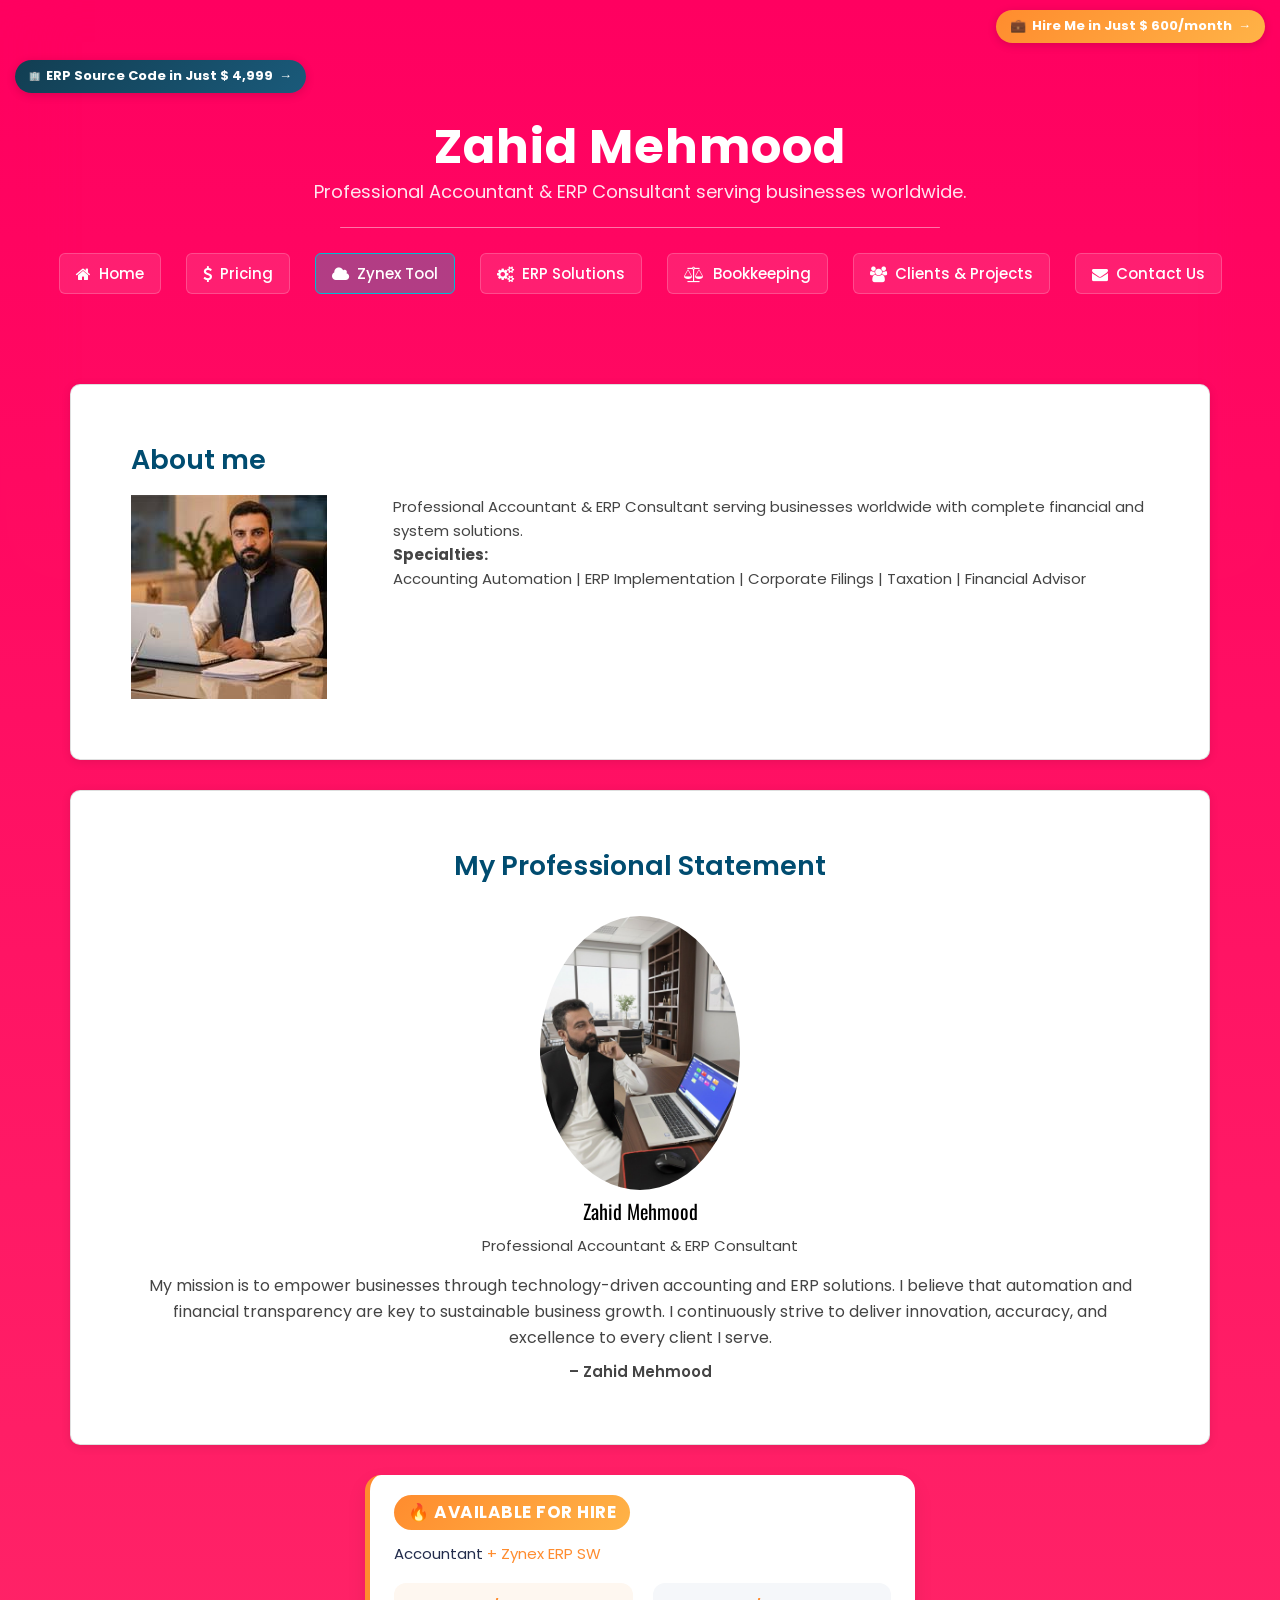
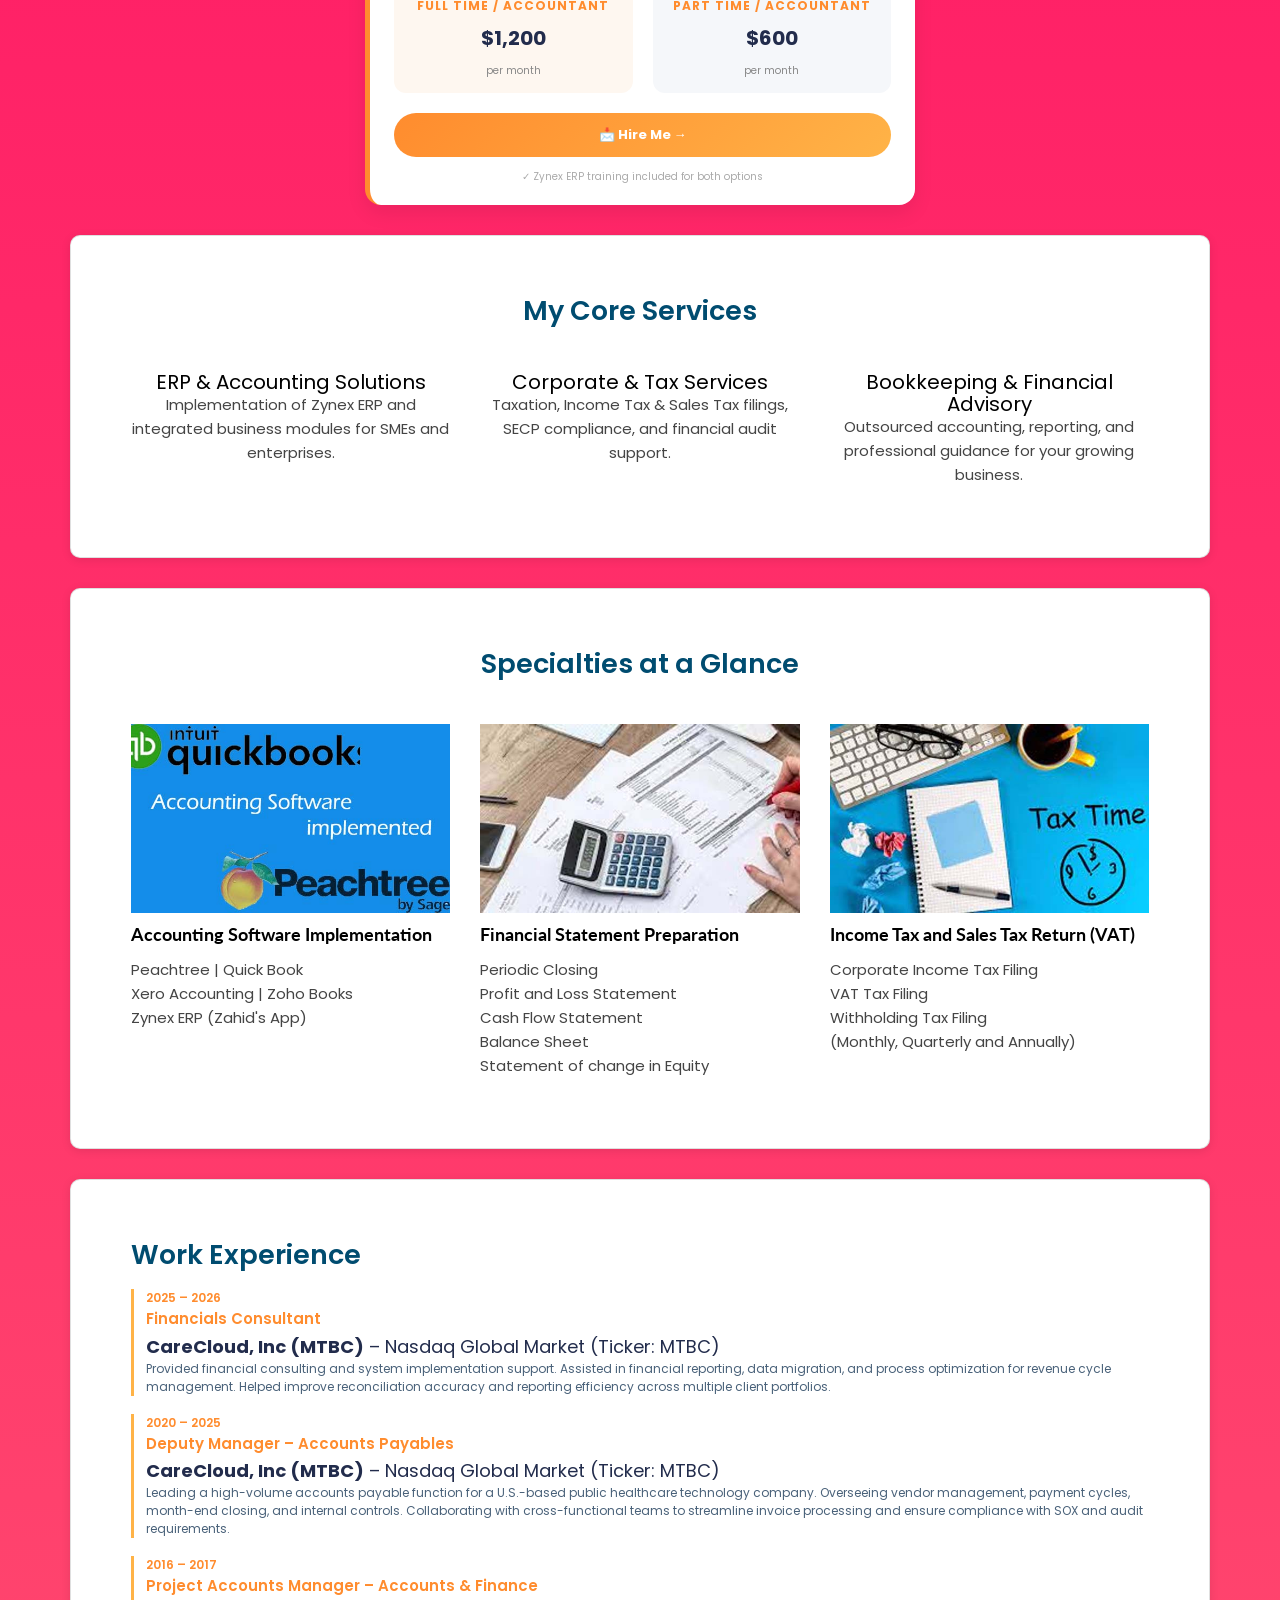
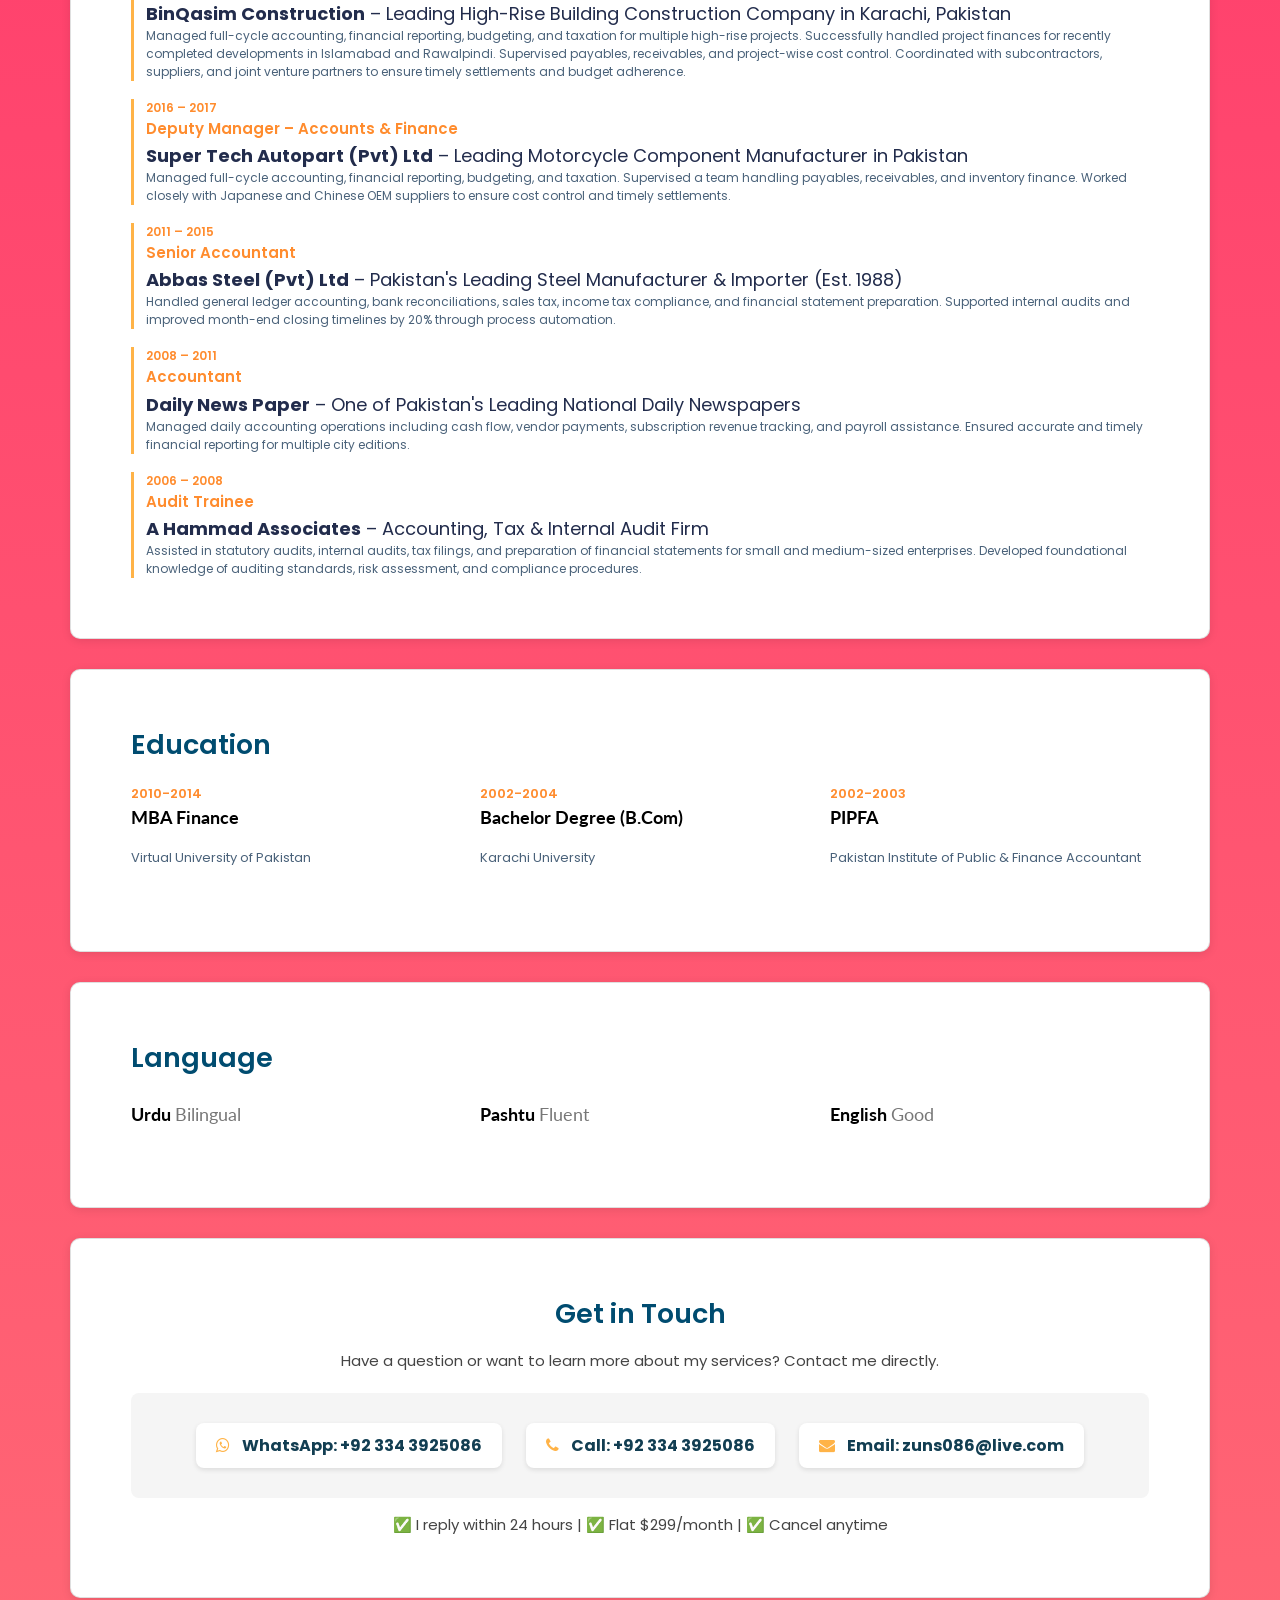
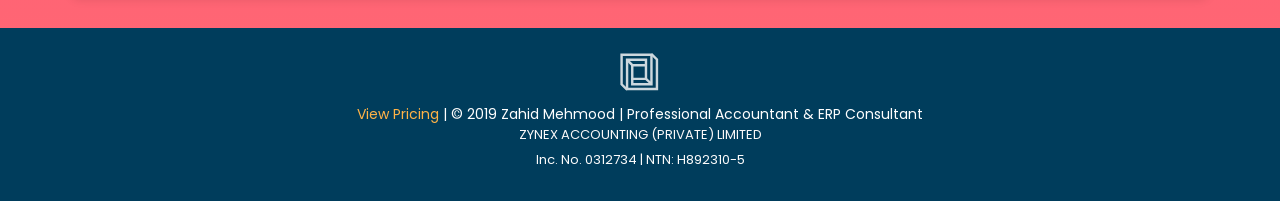
==== index.html @ 484e11c0 "k ok" ====
<!DOCTYPE html>
<html lang="en">
<head>
  <meta charset="UTF-8">
  <meta content="IE=edge" http-equiv="X-UA-Compatible">
  <meta content="width=device-width,initial-scale=1" name="viewport">
  <meta name="description" content="Zahid Mehmood - Professional Accountant & ERP Consultant">
  <meta name="google" content="notranslate" />
  <title>Zahid Mehmood | Professional Accountant & ERP Consultant</title>

  <link href="./assets/favicon.ico" rel="icon">
  <link href="./main.d8e0d294.css" rel="stylesheet">
  <link href="css2.css" rel="stylesheet">
  <link rel="stylesheet" href="https://cdnjs.cloudflare.com/ajax/libs/font-awesome/4.7.0/css/font-awesome.min.css">
  <link href="https://fonts.googleapis.com/css2?family=Poppins:wght@400;600;700&display=swap" rel="stylesheet">

  <script src="jquery-3.6.0.min.js"></script>
  
  <style>
    /* Original styles - kept exactly as they were */
    .about-ceo-img {
      max-width: 160px;
      border-radius: 50%;
      border: 4px solid #ffb347;
      box-shadow: 0 10px 25px rgba(0,0,0,0.1);
      margin-bottom: 1rem;
      transition: transform 0.2s ease;
    }
    .about-ceo-img:hover {
      transform: scale(1.02);
    }
    .team-photo {
      max-width: 200px;
      border-radius: 50%;
      margin-top: 15px;
    }
    .work-experience {
      margin-bottom: 1.8rem;
      border-left: 3px solid #ffb347;
      padding-left: 1.2rem;
    }
    .work-experience .date {
      font-size: 1.2rem;
      color: #ff8c2e;
      font-weight: 600;
      display: block;
      margin-bottom: 0.3rem;
    }
    .work-experience .date-title {
      font-size: 1.1rem;
      font-weight: 600;
      margin: 0.2rem 0 0.5rem;
    }
    .work-experience .date-title a {
      color: #123e52;
      text-decoration: none;
    }
    .work-experience .date-title a:hover {
      color: #ffb347;
    }
    .work-experience p {
      font-size: 1.2rem;
      color: #4a627a;
      line-height: 1.5;
    }
    .education-experience, .language-experience {
      margin-bottom: 1.2rem;
    }
    .education-experience .date, .language-experience .date {
      font-size: 1.3rem;
      color: #ff8c2e;
      font-weight: 600;
    }
    .education-experience h3, .language-experience h3 {
      margin-bottom: 0.2rem;
    }
    .education-experience p {
      color: #4a627a;
      font-size: 1.3rem;
    }
    .language-experience h2 small {
      font-size: 1rem;
      color: #ff8c2e;
      font-weight: normal;
    }
    .col-md-4 {
      margin-bottom: 1rem;
    }
    
    /* Pricing styles - new addition */
    .pricing-grid {
      display: flex;
      gap: 25px;
      flex-wrap: wrap;
      justify-content: center;
      margin: 30px 0;
    }
    .pricing-card {
      background: white;
      border-radius: 12px;
      padding: 25px;
      width: 280px;
      box-shadow: 0 4px 15px rgba(0,0,0,0.1);
      transition: transform 0.2s;
      text-align: center;
    }
    .pricing-card:hover {
      transform: translateY(-5px);
    }
    .pricing-card.featured {
      border: 2px solid #ffb347;
      background: #fffaf5;
    }
    .pricing-card h3 {
      color: #123e52;
      font-size: 1.5rem;
      margin-bottom: 10px;
    }
    .pricing-card .price {
      font-size: 2.2rem;
      font-weight: bold;
      color: #ff8c2e;
    }
    .pricing-card ul {
      text-align: left;
      padding-left: 20px;
      margin: 15px 0;
    }
    .pricing-card ul li {
      margin: 8px 0;
      font-size: 0.9rem;
    }
    .btn-pricing {
      display: inline-block;
      background: #ffb347;
      color: white;
      padding: 10px 20px;
      border-radius: 5px;
      margin-top: 15px;
      text-decoration: none;
      font-weight: bold;
      transition: background 0.2s;
    }
    .btn-pricing:hover {
      background: #ff8c2e;
      color: white;
    }
    .contact-direct {
      margin-top: 20px;
      padding: 20px;
      background: #f5f5f5;
      border-radius: 8px;
      text-align: center;
    }
    .contact-method {
      display: inline-block;
      margin: 10px;
      padding: 10px 20px;
      background: white;
      border-radius: 8px;
      box-shadow: 0 2px 5px rgba(0,0,0,0.1);
    }
    .contact-method a {
      text-decoration: none;
      color: #123e52;
      font-weight: bold;
    }
    .contact-method i {
      margin-right: 8px;
      color: #ffb347;
    }
  </style>
</head>

<!-- ============================================ -->
<!-- FLOATING BUTTONS - LEFT & RIGHT              -->
<!-- ============================================ -->

<!-- RIGHT BUTTON - Scrolls to Hire Banner (Homepage) -->
<!-- RIGHT BUTTON - Scrolls to Hire Banner (Homepage) -->
<div id="rightButtonContainer" style="position: fixed; top: 10px; right: 15px; z-index: 1000; transition: transform 0.3s ease;">
  <a href="#hire-banner" id="rightButton" style="display: flex; align-items: center; gap: 6px; background: linear-gradient(135deg, #ff8c2e, #ffb347); padding: 6px 14px; border-radius: 40px; text-decoration: none; box-shadow: 0 2px 10px rgba(0,0,0,0.15); transition: all 0.2s ease; cursor: pointer;">
    <span style="font-size: 1.3rem;">💼</span>
    <span style="color: white; font-weight: bold; font-size: 1.3rem;">Hire Me in Just $ 600/month</span>
    <span style="color: white; font-size: 1.3rem;">→</span>
  </a>
</div>

<!-- LEFT BUTTON - Goes to Pricing Page > Source Code Section -->
<div id="leftButtonContainer" style="position: fixed; top: 60px; left: 15px; z-index: 1000; transition: transform 0.3s ease;">
  <a href="/assets/Pages/Pricing.html#large-firms-section" id="leftButton" style="display: flex; align-items: center; gap: 6px; background: linear-gradient(135deg, #123e52, #1a5a7a); padding: 6px 14px; border-radius: 40px; text-decoration: none; box-shadow: 0 2px 10px rgba(0,0,0,0.15); transition: all 0.2s ease;">
    <span style="font-size: 0.9rem;">🏢</span>
    <span style="color: white; font-weight: bold; font-size: 1.3rem;">ERP Source Code in Just $ 4,999 </span>
    <span style="color: white; font-size: 1.3rem;">→</span>
  </a>
</div>

<!-- ALL SCRIPTS IN ONE -->
<script>
  // HIDE/SHOW BUTTONS ON SCROLL
  let lastScrollTop = 0;
  const rightBtn = document.getElementById('rightButtonContainer');
  const leftBtn = document.getElementById('leftButtonContainer');
  const scrollThreshold = 50;

  window.addEventListener('scroll', function() {
    let scrollTop = window.pageYOffset || document.documentElement.scrollTop;
    
    if (scrollTop > scrollThreshold) {
      if (rightBtn) rightBtn.style.transform = 'translateY(-100px)';
      if (leftBtn) leftBtn.style.transform = 'translateY(-100px)';
    } else {
      if (rightBtn) rightBtn.style.transform = 'translateY(0)';
      if (leftBtn) leftBtn.style.transform = 'translateY(0)';
    }
    lastScrollTop = scrollTop;
  });

  // RIGHT BUTTON: Smooth scroll to hire banner
  const rightButton = document.getElementById('rightButton');
  if (rightButton && rightButton.getAttribute('href') === '#hire-banner') {
    rightButton.addEventListener('click', function(e) {
      const target = document.querySelector('#hire-banner');
      if (target) {
        e.preventDefault();
        target.scrollIntoView({
          behavior: 'smooth',
          block: 'center'
        });
      }
    });
  }
</script>
<body>
  <div class="background-color-layer" style="background-image: url('assets/images/accounting-bg.jpg')"></div>

  <main class="content-wrapper">
    <!-- ================= HEADER (ORIGINAL) ================= -->
  <header class="white-text-container section-container text-center">
  <!-- Original Header (unchanged) -->
 <br/><br/>
 
  <h1 style="margin: 10px 0 5px;">Zahid Mehmood</h1>
  <p style="margin-bottom: 15px;">Professional Accountant & ERP Consultant serving businesses worldwide.</p>

  <nav class="nav-container">
    <a href="/index.html" class="nav-link"><i class="fa fa-home"></i> Home</a>
    <a href="/assets/Pages/Pricing.html" class="nav-link"><i class="fa fa-dollar"></i> Pricing</a>
    <a href="/assets/Pages/Zynex_Tool.html" class="nav-link active"><i class="fa fa-cloud"></i> Zynex Tool</a>
    <a href="/assets/Pages/erp.html" class="nav-link"><i class="fa fa-cogs"></i> ERP Solutions</a>
    <a href="/assets/Pages/Bookkeeping.html" class="nav-link"><i class="fa fa-balance-scale"></i> Bookkeeping</a>
    <a href="/assets/Pages/clients.html" class="nav-link"><i class="fa fa-users"></i> Clients & Projects</a>
    <a href="/assets/Pages/ContactUs.html" class="nav-link"><i class="fa fa-envelope"></i> Contact Us</a>
  </nav>
</header>

    <div class="container">
      <!-- ================= ABOUT ME (ORIGINAL) ================= -->
      <div class="card">
        <div class="card-block">
          <h2>About me</h2>
          <div class="row">
            <div class="col-md-3">
              <p><img src="./assets/images/team/ceo.jpg" class="img-responsive" alt="Zahid Mehmood" onerror="this.onerror=null; this.src='https://placehold.co/300x300/2c3e50/white?text=ZM'"></p>
            </div>
            <div class="col-md-9">
              <p>Professional Accountant & ERP Consultant serving businesses worldwide with complete financial and system solutions.</p>
              <p><b>Specialties:</b><br> Accounting Automation | ERP Implementation | Corporate Filings | Taxation | Financial Advisor</p>
            </div>
          </div>
        </div>
      </div>

      <!-- ================= PROFESSIONAL STATEMENT (ORIGINAL) ================= -->
      <div class="card">
        <div class="card-block text-center">
          <h2>My Professional Statement</h2>
          <img src="./assets/images/team/ceo4.jpg" alt="Zahid Mehmood" class="team-photo" style="max-width:200px; border-radius:50%; margin-top:15px;" onerror="this.src='https://placehold.co/200x200/123e52/white?text=ZM'">
          <h4 style="margin-top:10px;">Zahid Mehmood</h4>
          <p class="team-role">Professional Accountant & ERP Consultant</p>
          <p style="margin-top:15px; font-size:16px; line-height:1.6;">
            My mission is to empower businesses through technology-driven accounting and ERP solutions. I believe that automation and financial transparency are key to sustainable business growth. I continuously strive to deliver innovation, accuracy, and excellence to every client I serve.
          </p>
          <p style="font-weight:600; margin-top:10px;">– Zahid Mehmood</p>
        </div>
      </div>

      <!-- ================= HIRING BANNER (MOVED HERE - AFTER PROFESSIONAL STATEMENT) ================= -->
      <div id="hire-banner" style="display: flex; justify-content: center; margin: 20px 0; scroll-margin-top: 80px;">
        <div style="background: #ffffff; border-left: 5px solid #ff8c2e; border-radius: 16px; padding: 20px 24px; width: 100%; max-width: 550px; box-shadow: 0 8px 20px rgba(0,0,0,0.08);">
          
          <!-- Header Badge -->
          <div style="display: inline-block; background: linear-gradient(135deg, #ff8c2e, #ffb347); padding: 4px 14px; border-radius: 30px; margin-bottom: 16px;">
            <span style="color: white; font-size: 1.7rem; font-weight: bold; letter-spacing: 0.5px;">🔥 AVAILABLE FOR HIRE</span>
          </div>
          
          <!-- Title -->
          <h3 style="margin: 0 0 12px 0; font-size: 1.5rem; color: #222c4c;">Accountant <span style="color: #ff8c2e;">+ Zynex ERP SW</span> </h3>
          
          <!-- Two Options Grid -->
          <div style="display: flex; gap: 20px; margin: 20px 0; flex-wrap: wrap;">
            
            <!-- Full Time Option -->
            <div style="flex: 1; background: #fef7f0; border-radius: 12px; padding: 14px 16px; text-align: center;">
              <div style="font-size: 1.2rem; color: #ff8c2e; font-weight: bold; text-transform: uppercase; letter-spacing: 1px;">Full Time / Accountant</div>
              <div style="font-size: 2rem; font-weight: bold; color: #222c4c; margin: 8px 0;">$1,200</div>
              <div style="font-size: 1rem; color: #888;">per month</div>
            </div>
            
            <!-- Part Time Option -->
            <div style="flex: 1; background: #f5f7fa; border-radius: 12px; padding: 14px 16px; text-align: center;">
              <div style="font-size: 1.2rem; color: #ff8c2e; font-weight: bold; text-transform: uppercase; letter-spacing: 1px;">Part Time / Accountant</div>
              <div style="font-size: 2rem; font-weight: bold; color: #222c4c; margin: 8px 0;">$600</div>
              <div style="font-size: 1rem; color: #888;">per month</div>
            </div>
          </div>
          
          <!-- CTA Button -->
          <a href="/assets/Pages/ContactUs.html" style="display: block; background: linear-gradient(135deg, #ff8c2e, #ffb347); color: white; text-align: center; padding: 12px 24px; border-radius: 40px; text-decoration: none; font-weight: bold; font-size: 1.3rem; transition: 0.2s; margin-top: 8px;">📩 Hire Me →</a>
          
          <!-- Small Note -->
          <p style="margin: 12px 0 0 0; font-size:1rem; color: #aaa; text-align: center;">✓ Zynex ERP training included for both options</p>

        </div>
      </div>

      <!-- ================= CORE SERVICES (ORIGINAL) ================= -->
      <div class="card">
        <div class="card-block">
          <h2 class="text-center">My Core Services</h2><br>
          <div class="row">
            <div class="col-md-4 text-center">
              <img src="./assets/images/erp.jpg" class="img-responsive" alt="">
              <h3>ERP & Accounting Solutions</h3>
              <p>Implementation of Zynex ERP and integrated business modules for SMEs and enterprises.</p>
            </div>
            <div class="col-md-4 text-center">
              <img src="./assets/images/taxation.jpg" class="img-responsive" alt="">
              <h3>Corporate & Tax Services</h3>
              <p>Taxation, Income Tax & Sales Tax filings, SECP compliance, and financial audit support.</p>
            </div>
            <div class="col-md-4 text-center">
              <img src="./assets/images/advisory.jpg" class="img-responsive" alt="">
              <h3>Bookkeeping & Financial Advisory</h3>
              <p>Outsourced accounting, reporting, and professional guidance for your growing business.</p>
            </div>
          </div>
        </div>
      </div>

      <!-- ================= SPECIALTIES (ORIGINAL) ================= -->
      <div class="card">
        <div class="card-block">
          <h2 class="text-center">Specialties at a Glance</h2><br>
          <div class="row">
            <div class="col-md-4">
              <img src="./assets/images/accounting.jpg" class="img-responsive" alt="">
              <h3 class="h5">Accounting Software Implementation</h3>
              <p>Peachtree | Quick Book</p>
              <p>Xero Accounting | Zoho Books</p>
              <p>Zynex ERP (Zahid's App)</p>
            </div>
            <div class="col-md-4">
              <img src="./assets/images/financials.jpg" class="img-responsive" alt="">
              <h3 class="h5">Financial Statement Preparation</h3>
              <p>Periodic Closing</p>
              <p>Profit and Loss Statement</p>
              <p>Cash Flow Statement</p>
              <p>Balance Sheet</p>
              <p>Statement of change in Equity</p>
            </div>
            <div class="col-md-4">
              <img src="./assets/images/tax.jpg" class="img-responsive" alt="">
              <h3 class="h5">Income Tax and Sales Tax Return (VAT)</h3>
              <p>Corporate Income Tax Filing</p>
              <p>VAT Tax Filing</p>
              <p>Withholding Tax Filing <br>(Monthly, Quarterly and Annually)</p>
            </div>
          </div>
        </div>
      </div>

     
      <!-- ================= WORK EXPERIENCE (ORIGINAL) ================= -->
      <div class="card">
  <div class="card-block">
    <h2>Work Experience</h2>
<div class="work-experience">
  <small class="date">2025 – 2026</small>
  <h3 class="date-title" style="color: #ff8c2e;  font-size: 1.5rem;">Financials Consultant</h3>
  <p style="color: #222c4c;  font-size: 1.8rem;"><strong>CareCloud, Inc (MTBC)</strong> – Nasdaq Global Market (Ticker: MTBC)</p>
  <p>Provided financial consulting and system implementation support. Assisted in financial reporting, data migration, and process optimization for revenue cycle management. Helped improve reconciliation accuracy and reporting efficiency across multiple client portfolios.</p>
</div>
<div class="work-experience">
  <small class="date">2020 – 2025</small>
  <h3 class="date-title" style="color: #ff8c2e; font-size: 1.5rem;">Deputy Manager – Accounts Payables</h3>
  <p style="color: #222c4c;  font-size: 1.8rem;"><strong>CareCloud, Inc (MTBC)</strong> – Nasdaq Global Market (Ticker: MTBC)</p>
  <p>Leading a high-volume accounts payable function for a U.S.-based public healthcare technology company. Overseeing vendor management, payment cycles, month-end closing, and internal controls. Collaborating with cross-functional teams to streamline invoice processing and ensure compliance with SOX and audit requirements.</p>
</div>
<div class="work-experience">
  <small class="date">2016 – 2017</small>
  <h3 class="date-title" style="color: #ff8c2e; font-size: 1.5rem;">Project Accounts Manager – Accounts & Finance</h3>
  <p style="color: #222c4c; font-size: 1.8rem;">
    <strong>BinQasim Construction</strong> – Leading High-Rise Building Construction Company in Karachi, Pakistan
  </p>
  <p>
    Managed full-cycle accounting, financial reporting, budgeting, and taxation for multiple high-rise projects. 
    Successfully handled project finances for recently completed developments in Islamabad and Rawalpindi. 
    Supervised payables, receivables, and project-wise cost control. Coordinated with subcontractors, suppliers, 
    and joint venture partners to ensure timely settlements and budget adherence.
  </p>
</div>


<div class="work-experience">
  <small class="date">2016 – 2017</small>
  <h3 class="date-title" style="color: #ff8c2e; font-size: 1.5rem;">Deputy Manager – Accounts & Finance</h3>
  <p style="color: #222c4c;  font-size: 1.8rem;"><strong>Super Tech Autopart (Pvt) Ltd</strong> – Leading Motorcycle Component Manufacturer in Pakistan</p>
  <p>Managed full-cycle accounting, financial reporting, budgeting, and taxation. Supervised a team handling payables, receivables, and inventory finance. Worked closely with Japanese and Chinese OEM suppliers to ensure cost control and timely settlements.</p>
</div>

<div class="work-experience">
  <small class="date">2011 – 2015</small>
  <h3 class="date-title" style="color: #ff8c2e; font-size: 1.5rem;">Senior Accountant</h3>
  <p style="color: #222c4c;  font-size: 1.8rem;"><strong>Abbas Steel (Pvt) Ltd</strong> – Pakistan's Leading Steel Manufacturer & Importer (Est. 1988)</p>
  <p>Handled general ledger accounting, bank reconciliations, sales tax, income tax compliance, and financial statement preparation. Supported internal audits and improved month-end closing timelines by 20% through process automation.</p>
</div>

<div class="work-experience">
  <small class="date">2008 – 2011</small>
  <h3 class="date-title" style="color: #ff8c2e; font-size: 1.5rem;">Accountant</h3>
  <p style="color: #222c4c;  font-size: 1.8rem;"><strong>Daily News Paper</strong> – One of Pakistan's Leading National Daily Newspapers</p>
  <p>Managed daily accounting operations including cash flow, vendor payments, subscription revenue tracking, and payroll assistance. Ensured accurate and timely financial reporting for multiple city editions.</p>
</div>

<div class="work-experience">
  <small class="date">2006 – 2008</small>
  <h3 class="date-title" style="color: #ff8c2e; font-size: 1.5rem;">Audit Trainee</h3>
  <p style="color: #222c4c;  font-size: 1.8rem;"><strong>A Hammad Associates</strong> – Accounting, Tax & Internal Audit Firm</p>
  <p>Assisted in statutory audits, internal audits, tax filings, and preparation of financial statements for small and medium-sized enterprises. Developed foundational knowledge of auditing standards, risk assessment, and compliance procedures.</p>
</div>
  </div>
</div>
      <!-- ================= EDUCATION (ORIGINAL) ================= -->
      <div class="card">
        <div class="card-block">
          <h2>Education</h2>
          <div class="row">
            <div class="col-md-4">
              <div class="education-experience">
                <small class="date">2010-2014</small>
                <h3 class="h5 date-title">MBA Finance</h3>
                <p>Virtual University of Pakistan</p>
              </div>
            </div>
            <div class="col-md-4">
              <div class="education-experience">
                <small class="date">2002-2004</small>
                <h3 class="h5 date-title">Bachelor Degree (B.Com)</h3>
                <p>Karachi University</p>
              </div>
            </div>
            <div class="col-md-4">
              <div class="education-experience">
                <small class="date">2002-2003</small>
                <h3 class="h5 date-title">PIPFA</h3>
                <p>Pakistan Institute of Public & Finance Accountant</p>
              </div>
            </div>
          </div>
        </div>
      </div>

      <!-- ================= LANGUAGE (ORIGINAL) ================= -->
      <div class="card">
        <div class="card-block">
          <h2>Language</h2>
          <div class="row">
            <div class="col-md-4">
              <div class="language-experience">
                <h3 class="h5">Urdu <small>Bilingual</small></h3>
              </div>
            </div>
            <div class="col-md-4">
              <div class="language-experience">
                <h3 class="h5">Pashtu <small>Fluent</small></h3>
              </div>
            </div>
            <div class="col-md-4">
              <div class="language-experience">
                <h3 class="h5">English <small>Good</small></h3>
              </div>
            </div>
          </div>
        </div>
      </div>

      <!-- ================= CONTACT (NO FORM - DIRECT CONTACT) ================= -->
      <div class="card">
        <div class="card-block text-center">
          <h2>Get in Touch</h2>
          <p>Have a question or want to learn more about my services? Contact me directly.</p>
          
          <div class="contact-direct">
            <div class="contact-method">
              <i class="fa fa-whatsapp"></i>
              <a href="https://wa.me/923343925086" target="_blank">WhatsApp: +92 334 3925086</a>
            </div>
            <div class="contact-method">
              <i class="fa fa-phone"></i>
              <a href="tel:+923343925086">Call: +92 334 3925086</a>
            </div>
            <div class="contact-method">
              <i class="fa fa-envelope"></i>
              <a href="mailto:zuns086@live.com">Email: zuns086@live.com</a>
            </div>
          </div>
          
          <p style="margin-top: 15px;">✅ I reply within 24 hours | ✅ Flat $299/month | ✅ Cancel anytime</p>
        </div>
      </div>
    </div>
  </main>

  <!-- ================= FOOTER (ORIGINAL) ================= -->
  <footer class="footer-container white-text-container text-center">
    <div class="container">
  <p><img src="./assets/images/mashup-icon.svg" alt=""></p>
 <p><a href="pricing.html" style="color: #ffb347;">View Pricing</a> | © 2019 Zahid Mehmood | Professional Accountant & ERP Consultant</p>
   <p style="font-size: 1.3rem; margin-bottom: 5px; color: #fbf9f9;">ZYNEX ACCOUNTING (PRIVATE) LIMITED  </p>
   <p style="font-size: 1.3rem; color: #fcfcfc; margin-bottom: 5px;">Inc. No. 0312734 | NTN: H892310-5   </p>   

</div>
  </footer>

  <script>
    document.addEventListener("DOMContentLoaded", function () {
      scrollRevelation('.card');
    });
  </script>
  <script type="text/javascript" src="./main.bc58148c.js"></script>
</body>
</html>
---- main.d8e0d294.css ----
@import url(https://fonts.googleapis.com/css?family=Lato:400,700|Oswald);@import url(https://maxcdn.bootstrapcdn.com/font-awesome/4.7.0/css/font-awesome.min.css);/*!
 * Bootstrap v3.3.7 (http://getbootstrap.com)
 * Copyright 2011-2016 Twitter, Inc.
 * Licensed under MIT (https://github.com/twbs/bootstrap/blob/master/LICENSE)
 */
/*! normalize.css v3.0.3 | MIT License | github.com/necolas/normalize.css */html{font-family:sans-serif;-ms-text-size-adjust:100%;-webkit-text-size-adjust:100%}body{margin:0}article,aside,details,figcaption,figure,footer,header,hgroup,main,menu,nav,section,summary{display:block}audio,canvas,progress,video{display:inline-block;vertical-align:baseline}audio:not([controls]){display:none;height:0}[hidden],template{display:none}a{background-color:transparent}a:active,a:hover{outline:0}abbr[title]{border-bottom:1px dotted}b,strong{font-weight:700}dfn{font-style:italic}h1{font-size:2em;margin:.67em 0}mark{background:#ff0;color:#000}small{font-size:80%}sub,sup{font-size:75%;line-height:0;position:relative;vertical-align:baseline}sup{top:-.5em}sub{bottom:-.25em}img{border:0}svg:not(:root){overflow:hidden}figure{margin:1em 40px}hr{box-sizing:content-box;height:0}pre{overflow:auto}code,kbd,pre,samp{font-family:monospace,monospace;font-size:1em}button,input,optgroup,select,textarea{color:inherit;font:inherit;margin:0}button{overflow:visible}button,select{text-transform:none}button,html input[type=button],input[type=reset],input[type=submit]{-webkit-appearance:button;cursor:pointer}button[disabled],html input[disabled]{cursor:default}button::-moz-focus-inner,input::-moz-focus-inner{border:0;padding:0}input{line-height:normal}input[type=checkbox],input[type=radio]{box-sizing:border-box;padding:0}input[type=number]::-webkit-inner-spin-button,input[type=number]::-webkit-outer-spin-button{height:auto}input[type=search]{-webkit-appearance:textfield;box-sizing:content-box}input[type=search]::-webkit-search-cancel-button,input[type=search]::-webkit-search-decoration{-webkit-appearance:none}fieldset{border:1px solid silver;margin:0 2px;padding:.35em .625em .75em}textarea{overflow:auto}optgroup{font-weight:700}table{border-collapse:collapse;border-spacing:0}td,th{padding:0}

/*! Source: https://github.com/h5bp/html5-boilerplate/blob/master/src/css/main.css */@media print{*,:after,:before{background:transparent!important;color:#000!important;box-shadow:none!important;text-shadow:none!important}a,a:visited{text-decoration:underline}a[href]:after{content:" (" attr(href) ")"}abbr[title]:after{content:" (" attr(title) ")"}a[href^="#"]:after,a[href^="javascript:"]:after{content:""}blockquote,pre{border:1px solid #999;page-break-inside:avoid}thead{display:table-header-group}img,tr{page-break-inside:avoid}img{max-width:100%!important}h2,h3,p{orphans:3;widows:3}h2,h3{page-break-after:avoid}.navbar{display:none}.btn>.caret,.dropup>.btn>.caret{border-top-color:#000!important}.label{border:1px solid #000}.table{border-collapse:collapse!important}.table td,.table th{background-color:#fff!important}.table-bordered td,.table-bordered th{border:1px solid #ddd!important}}*,:after,:before{-webkit-box-sizing:border-box;-moz-box-sizing:border-box;box-sizing:border-box}html{font-size:10px;-webkit-tap-highlight-color:transparent}body{font-family:Lato,Helvetica,Arial,sans-serif;font-size:16px;line-height:1.58;color:#555;background-color:#fff}button,input,select,textarea{font-family:inherit;font-size:inherit;line-height:inherit}a{color:#ff0060;text-decoration:none}a:focus,a:hover{color:#b30043;text-decoration:underline}a:focus{outline:5px auto -webkit-focus-ring-color;outline-offset:-2px}figure{margin:0}img{vertical-align:middle}.img-responsive{display:block;max-width:100%;height:auto}.img-rounded{border-radius:6px}.img-thumbnail{padding:4px;line-height:1.58;background-color:#fff;border:1px solid #ddd;border-radius:4px;-webkit-transition:all .2s ease-in-out;-o-transition:all .2s ease-in-out;transition:all .2s ease-in-out;display:inline-block;max-width:100%;height:auto}.img-circle{border-radius:50%}hr{margin-top:25px;margin-bottom:25px;border:0;border-top:1px solid #eee}.sr-only{position:absolute;width:1px;height:1px;margin:-1px;padding:0;overflow:hidden;clip:rect(0,0,0,0);border:0}.sr-only-focusable:active,.sr-only-focusable:focus{position:static;width:auto;height:auto;margin:0;overflow:visible;clip:auto}[role=button]{cursor:pointer}.h1,.h2,.h3,.h4,.h5,.h6,h1,h2,h3,h4,h5,h6{font-family:Oswald,Helvetica,Arial,sans-serif;font-weight:400;line-height:1.1;color:#000}.h1 .small,.h1 small,.h2 .small,.h2 small,.h3 .small,.h3 small,.h4 .small,.h4 small,.h5 .small,.h5 small,.h6 .small,.h6 small,h1 .small,h1 small,h2 .small,h2 small,h3 .small,h3 small,h4 .small,h4 small,h5 .small,h5 small,h6 .small,h6 small{font-weight:400;line-height:1;color:#777}.h1,.h2,.h3,h1,h2,h3{margin-top:25px;margin-bottom:12.5px}.h1 .small,.h1 small,.h2 .small,.h2 small,.h3 .small,.h3 small,h1 .small,h1 small,h2 .small,h2 small,h3 .small,h3 small{font-size:65%}.h4,.h5,.h6,h4,h5,h6{margin-top:12.5px;margin-bottom:12.5px}.h4 .small,.h4 small,.h5 .small,.h5 small,.h6 .small,.h6 small,h4 .small,h4 small,h5 .small,h5 small,h6 .small,h6 small{font-size:75%}.h1,h1{font-size:63px}.h2,h2{font-size:27px}.h3,.h4,h3,h4{font-size:20px}.h5,h5{font-size:18px}.h6,h6{font-size:14px}p{margin:0 0 12.5px}.lead{margin-bottom:25px;font-size:18px;font-weight:300;line-height:1.4}@media (min-width:768px){.lead{font-size:24px}}.small,small{font-size:87%}.mark,mark{background-color:#fcf8e3;padding:.2em}.text-left{text-align:left}.text-right{text-align:right}.text-center{text-align:center}.text-justify{text-align:justify}.text-nowrap{white-space:nowrap}.text-lowercase{text-transform:lowercase}.initialism,.text-uppercase{text-transform:uppercase}.text-capitalize{text-transform:capitalize}.text-muted{color:#777}.text-primary{color:#ff0060}a.text-primary:focus,a.text-primary:hover{color:#cc004d}.text-success{color:#fff}a.text-success:focus,a.text-success:hover{color:#e6e6e6}.text-info{color:#31708f}a.text-info:focus,a.text-info:hover{color:#245269}.text-warning{color:#8a6d3b}a.text-warning:focus,a.text-warning:hover{color:#66512c}.text-danger{color:#fff}a.text-danger:focus,a.text-danger:hover{color:#e6e6e6}.bg-primary{color:#fff;background-color:#ff0060}a.bg-primary:focus,a.bg-primary:hover{background-color:#cc004d}.bg-success{background-color:#87e329}a.bg-success:focus,a.bg-success:hover{background-color:#6dc019}.bg-info{background-color:#d9edf7}a.bg-info:focus,a.bg-info:hover{background-color:#afd9ee}.bg-warning{background-color:#fcf8e3}a.bg-warning:focus,a.bg-warning:hover{background-color:#f7ecb5}.bg-danger{background-color:#ff2c74}a.bg-danger:focus,a.bg-danger:hover{background-color:#f80055}.page-header{padding-bottom:11.5px;margin:50px 0 25px;border-bottom:1px solid #eee}ol,ul{margin-top:0;margin-bottom:12.5px}ol ol,ol ul,ul ol,ul ul{margin-bottom:0}.list-inline,.list-unstyled{padding-left:0;list-style:none}.list-inline{margin-left:-5px}.list-inline>li{display:inline-block;padding-left:5px;padding-right:5px}dl{margin-top:0;margin-bottom:25px}dd,dt{line-height:1.58}dt{font-weight:700}dd{margin-left:0}.dl-horizontal dd:after,.dl-horizontal dd:before{content:" ";display:table}.dl-horizontal dd:after{clear:both}@media (min-width:768px){.dl-horizontal dt{float:left;width:160px;clear:left;text-align:right;overflow:hidden;text-overflow:ellipsis;white-space:nowrap}.dl-horizontal dd{margin-left:180px}}abbr[data-original-title],abbr[title]{cursor:help;border-bottom:1px dotted #777}.initialism{font-size:90%}blockquote{padding:12.5px 25px;margin:0 0 25px;font-size:20px;border-left:5px solid #eee}blockquote ol:last-child,blockquote p:last-child,blockquote ul:last-child{margin-bottom:0}blockquote .small,blockquote footer,blockquote small{display:block;font-size:80%;line-height:1.58;color:#777}blockquote .small:before,blockquote footer:before,blockquote small:before{content:"\2014   \A0"}.blockquote-reverse,blockquote.pull-right{padding-right:15px;padding-left:0;border-right:5px solid #eee;border-left:0;text-align:right}.blockquote-reverse .small:before,.blockquote-reverse footer:before,.blockquote-reverse small:before,blockquote.pull-right .small:before,blockquote.pull-right footer:before,blockquote.pull-right small:before{content:""}.blockquote-reverse .small:after,.blockquote-reverse footer:after,.blockquote-reverse small:after,blockquote.pull-right .small:after,blockquote.pull-right footer:after,blockquote.pull-right small:after{content:"\A0   \2014"}address{margin-bottom:25px;font-style:normal;line-height:1.58}code,kbd,pre,samp{font-family:Menlo,Monaco,Consolas,Courier New,monospace}code{color:#c7254e;background-color:#f9f2f4;border-radius:4px}code,kbd{padding:2px 4px;font-size:90%}kbd{color:#fff;background-color:#333;border-radius:3px;box-shadow:inset 0 -1px 0 rgba(0,0,0,.25)}kbd kbd{padding:0;font-size:100%;font-weight:700;box-shadow:none}pre{display:block;padding:12px;margin:0 0 12.5px;font-size:15px;line-height:1.58;word-break:break-all;word-wrap:break-word;color:#333;background-color:#f5f5f5;border:1px solid #ccc;border-radius:4px}pre code{padding:0;font-size:inherit;color:inherit;white-space:pre-wrap;background-color:transparent;border-radius:0}.pre-scrollable{max-height:340px;overflow-y:scroll}.container{margin-right:auto;margin-left:auto;padding-left:15px;padding-right:15px}.container:after,.container:before{content:" ";display:table}.container:after{clear:both}@media (min-width:768px){.container{width:750px}}@media (min-width:992px){.container{width:970px}}@media (min-width:1200px){.container{width:1170px}}.container-fluid{margin-right:auto;margin-left:auto;padding-left:15px;padding-right:15px}.container-fluid:after,.container-fluid:before{content:" ";display:table}.container-fluid:after{clear:both}.row{margin-left:-15px;margin-right:-15px}.row:after,.row:before{content:" ";display:table}.row:after{clear:both}.col-lg-1,.col-lg-2,.col-lg-3,.col-lg-4,.col-lg-5,.col-lg-6,.col-lg-7,.col-lg-8,.col-lg-9,.col-lg-10,.col-lg-11,.col-lg-12,.col-md-1,.col-md-2,.col-md-3,.col-md-4,.col-md-5,.col-md-6,.col-md-7,.col-md-8,.col-md-9,.col-md-10,.col-md-11,.col-md-12,.col-sm-1,.col-sm-2,.col-sm-3,.col-sm-4,.col-sm-5,.col-sm-6,.col-sm-7,.col-sm-8,.col-sm-9,.col-sm-10,.col-sm-11,.col-sm-12,.col-xs-1,.col-xs-2,.col-xs-3,.col-xs-4,.col-xs-5,.col-xs-6,.col-xs-7,.col-xs-8,.col-xs-9,.col-xs-10,.col-xs-11,.col-xs-12{position:relative;min-height:1px;padding-left:15px;padding-right:15px}.col-xs-1,.col-xs-2,.col-xs-3,.col-xs-4,.col-xs-5,.col-xs-6,.col-xs-7,.col-xs-8,.col-xs-9,.col-xs-10,.col-xs-11,.col-xs-12{float:left}.col-xs-1{width:8.33333%}.col-xs-2{width:16.66667%}.col-xs-3{width:25%}.col-xs-4{width:33.33333%}.col-xs-5{width:41.66667%}.col-xs-6{width:50%}.col-xs-7{width:58.33333%}.col-xs-8{width:66.66667%}.col-xs-9{width:75%}.col-xs-10{width:83.33333%}.col-xs-11{width:91.66667%}.col-xs-12{width:100%}.col-xs-pull-0{right:auto}.col-xs-pull-1{right:8.33333%}.col-xs-pull-2{right:16.66667%}.col-xs-pull-3{right:25%}.col-xs-pull-4{right:33.33333%}.col-xs-pull-5{right:41.66667%}.col-xs-pull-6{right:50%}.col-xs-pull-7{right:58.33333%}.col-xs-pull-8{right:66.66667%}.col-xs-pull-9{right:75%}.col-xs-pull-10{right:83.33333%}.col-xs-pull-11{right:91.66667%}.col-xs-pull-12{right:100%}.col-xs-push-0{left:auto}.col-xs-push-1{left:8.33333%}.col-xs-push-2{left:16.66667%}.col-xs-push-3{left:25%}.col-xs-push-4{left:33.33333%}.col-xs-push-5{left:41.66667%}.col-xs-push-6{left:50%}.col-xs-push-7{left:58.33333%}.col-xs-push-8{left:66.66667%}.col-xs-push-9{left:75%}.col-xs-push-10{left:83.33333%}.col-xs-push-11{left:91.66667%}.col-xs-push-12{left:100%}.col-xs-offset-0{margin-left:0}.col-xs-offset-1{margin-left:8.33333%}.col-xs-offset-2{margin-left:16.66667%}.col-xs-offset-3{margin-left:25%}.col-xs-offset-4{margin-left:33.33333%}.col-xs-offset-5{margin-left:41.66667%}.col-xs-offset-6{margin-left:50%}.col-xs-offset-7{margin-left:58.33333%}.col-xs-offset-8{margin-left:66.66667%}.col-xs-offset-9{margin-left:75%}.col-xs-offset-10{margin-left:83.33333%}.col-xs-offset-11{margin-left:91.66667%}.col-xs-offset-12{margin-left:100%}@media (min-width:768px){.col-sm-1,.col-sm-2,.col-sm-3,.col-sm-4,.col-sm-5,.col-sm-6,.col-sm-7,.col-sm-8,.col-sm-9,.col-sm-10,.col-sm-11,.col-sm-12{float:left}.col-sm-1{width:8.33333%}.col-sm-2{width:16.66667%}.col-sm-3{width:25%}.col-sm-4{width:33.33333%}.col-sm-5{width:41.66667%}.col-sm-6{width:50%}.col-sm-7{width:58.33333%}.col-sm-8{width:66.66667%}.col-sm-9{width:75%}.col-sm-10{width:83.33333%}.col-sm-11{width:91.66667%}.col-sm-12{width:100%}.col-sm-pull-0{right:auto}.col-sm-pull-1{right:8.33333%}.col-sm-pull-2{right:16.66667%}.col-sm-pull-3{right:25%}.col-sm-pull-4{right:33.33333%}.col-sm-pull-5{right:41.66667%}.col-sm-pull-6{right:50%}.col-sm-pull-7{right:58.33333%}.col-sm-pull-8{right:66.66667%}.col-sm-pull-9{right:75%}.col-sm-pull-10{right:83.33333%}.col-sm-pull-11{right:91.66667%}.col-sm-pull-12{right:100%}.col-sm-push-0{left:auto}.col-sm-push-1{left:8.33333%}.col-sm-push-2{left:16.66667%}.col-sm-push-3{left:25%}.col-sm-push-4{left:33.33333%}.col-sm-push-5{left:41.66667%}.col-sm-push-6{left:50%}.col-sm-push-7{left:58.33333%}.col-sm-push-8{left:66.66667%}.col-sm-push-9{left:75%}.col-sm-push-10{left:83.33333%}.col-sm-push-11{left:91.66667%}.col-sm-push-12{left:100%}.col-sm-offset-0{margin-left:0}.col-sm-offset-1{margin-left:8.33333%}.col-sm-offset-2{margin-left:16.66667%}.col-sm-offset-3{margin-left:25%}.col-sm-offset-4{margin-left:33.33333%}.col-sm-offset-5{margin-left:41.66667%}.col-sm-offset-6{margin-left:50%}.col-sm-offset-7{margin-left:58.33333%}.col-sm-offset-8{margin-left:66.66667%}.col-sm-offset-9{margin-left:75%}.col-sm-offset-10{margin-left:83.33333%}.col-sm-offset-11{margin-left:91.66667%}.col-sm-offset-12{margin-left:100%}}@media (min-width:992px){.col-md-1,.col-md-2,.col-md-3,.col-md-4,.col-md-5,.col-md-6,.col-md-7,.col-md-8,.col-md-9,.col-md-10,.col-md-11,.col-md-12{float:left}.col-md-1{width:8.33333%}.col-md-2{width:16.66667%}.col-md-3{width:25%}.col-md-4{width:33.33333%}.col-md-5{width:41.66667%}.col-md-6{width:50%}.col-md-7{width:58.33333%}.col-md-8{width:66.66667%}.col-md-9{width:75%}.col-md-10{width:83.33333%}.col-md-11{width:91.66667%}.col-md-12{width:100%}.col-md-pull-0{right:auto}.col-md-pull-1{right:8.33333%}.col-md-pull-2{right:16.66667%}.col-md-pull-3{right:25%}.col-md-pull-4{right:33.33333%}.col-md-pull-5{right:41.66667%}.col-md-pull-6{right:50%}.col-md-pull-7{right:58.33333%}.col-md-pull-8{right:66.66667%}.col-md-pull-9{right:75%}.col-md-pull-10{right:83.33333%}.col-md-pull-11{right:91.66667%}.col-md-pull-12{right:100%}.col-md-push-0{left:auto}.col-md-push-1{left:8.33333%}.col-md-push-2{left:16.66667%}.col-md-push-3{left:25%}.col-md-push-4{left:33.33333%}.col-md-push-5{left:41.66667%}.col-md-push-6{left:50%}.col-md-push-7{left:58.33333%}.col-md-push-8{left:66.66667%}.col-md-push-9{left:75%}.col-md-push-10{left:83.33333%}.col-md-push-11{left:91.66667%}.col-md-push-12{left:100%}.col-md-offset-0{margin-left:0}.col-md-offset-1{margin-left:8.33333%}.col-md-offset-2{margin-left:16.66667%}.col-md-offset-3{margin-left:25%}.col-md-offset-4{margin-left:33.33333%}.col-md-offset-5{margin-left:41.66667%}.col-md-offset-6{margin-left:50%}.col-md-offset-7{margin-left:58.33333%}.col-md-offset-8{margin-left:66.66667%}.col-md-offset-9{margin-left:75%}.col-md-offset-10{margin-left:83.33333%}.col-md-offset-11{margin-left:91.66667%}.col-md-offset-12{margin-left:100%}}@media (min-width:1200px){.col-lg-1,.col-lg-2,.col-lg-3,.col-lg-4,.col-lg-5,.col-lg-6,.col-lg-7,.col-lg-8,.col-lg-9,.col-lg-10,.col-lg-11,.col-lg-12{float:left}.col-lg-1{width:8.33333%}.col-lg-2{width:16.66667%}.col-lg-3{width:25%}.col-lg-4{width:33.33333%}.col-lg-5{width:41.66667%}.col-lg-6{width:50%}.col-lg-7{width:58.33333%}.col-lg-8{width:66.66667%}.col-lg-9{width:75%}.col-lg-10{width:83.33333%}.col-lg-11{width:91.66667%}.col-lg-12{width:100%}.col-lg-pull-0{right:auto}.col-lg-pull-1{right:8.33333%}.col-lg-pull-2{right:16.66667%}.col-lg-pull-3{right:25%}.col-lg-pull-4{right:33.33333%}.col-lg-pull-5{right:41.66667%}.col-lg-pull-6{right:50%}.col-lg-pull-7{right:58.33333%}.col-lg-pull-8{right:66.66667%}.col-lg-pull-9{right:75%}.col-lg-pull-10{right:83.33333%}.col-lg-pull-11{right:91.66667%}.col-lg-pull-12{right:100%}.col-lg-push-0{left:auto}.col-lg-push-1{left:8.33333%}.col-lg-push-2{left:16.66667%}.col-lg-push-3{left:25%}.col-lg-push-4{left:33.33333%}.col-lg-push-5{left:41.66667%}.col-lg-push-6{left:50%}.col-lg-push-7{left:58.33333%}.col-lg-push-8{left:66.66667%}.col-lg-push-9{left:75%}.col-lg-push-10{left:83.33333%}.col-lg-push-11{left:91.66667%}.col-lg-push-12{left:100%}.col-lg-offset-0{margin-left:0}.col-lg-offset-1{margin-left:8.33333%}.col-lg-offset-2{margin-left:16.66667%}.col-lg-offset-3{margin-left:25%}.col-lg-offset-4{margin-left:33.33333%}.col-lg-offset-5{margin-left:41.66667%}.col-lg-offset-6{margin-left:50%}.col-lg-offset-7{margin-left:58.33333%}.col-lg-offset-8{margin-left:66.66667%}.col-lg-offset-9{margin-left:75%}.col-lg-offset-10{margin-left:83.33333%}.col-lg-offset-11{margin-left:91.66667%}.col-lg-offset-12{margin-left:100%}}table{background-color:transparent}caption{padding-top:8px;padding-bottom:8px;color:#777}caption,th{text-align:left}.table{width:100%;max-width:100%;margin-bottom:25px}.table>tbody>tr>td,.table>tbody>tr>th,.table>tfoot>tr>td,.table>tfoot>tr>th,.table>thead>tr>td,.table>thead>tr>th{padding:8px;line-height:1.58;vertical-align:top;border-top:1px solid #ddd}.table>thead>tr>th{vertical-align:bottom;border-bottom:2px solid #ddd}.table>caption+thead>tr:first-child>td,.table>caption+thead>tr:first-child>th,.table>colgroup+thead>tr:first-child>td,.table>colgroup+thead>tr:first-child>th,.table>thead:first-child>tr:first-child>td,.table>thead:first-child>tr:first-child>th{border-top:0}.table>tbody+tbody{border-top:2px solid #ddd}.table .table{background-color:#fff}.table-condensed>tbody>tr>td,.table-condensed>tbody>tr>th,.table-condensed>tfoot>tr>td,.table-condensed>tfoot>tr>th,.table-condensed>thead>tr>td,.table-condensed>thead>tr>th{padding:5px}.table-bordered,.table-bordered>tbody>tr>td,.table-bordered>tbody>tr>th,.table-bordered>tfoot>tr>td,.table-bordered>tfoot>tr>th,.table-bordered>thead>tr>td,.table-bordered>thead>tr>th{border:1px solid #ddd}.table-bordered>thead>tr>td,.table-bordered>thead>tr>th{border-bottom-width:2px}.table-striped>tbody>tr:nth-of-type(odd){background-color:#f9f9f9}.table-hover>tbody>tr:hover{background-color:#f5f5f5}table col[class*=col-]{position:static;float:none;display:table-column}table td[class*=col-],table th[class*=col-]{position:static;float:none;display:table-cell}.table>tbody>tr.active>td,.table>tbody>tr.active>th,.table>tbody>tr>td.active,.table>tbody>tr>th.active,.table>tfoot>tr.active>td,.table>tfoot>tr.active>th,.table>tfoot>tr>td.active,.table>tfoot>tr>th.active,.table>thead>tr.active>td,.table>thead>tr.active>th,.table>thead>tr>td.active,.table>thead>tr>th.active{background-color:#f5f5f5}.table-hover>tbody>tr.active:hover>td,.table-hover>tbody>tr.active:hover>th,.table-hover>tbody>tr:hover>.active,.table-hover>tbody>tr>td.active:hover,.table-hover>tbody>tr>th.active:hover{background-color:#e8e8e8}.table>tbody>tr.success>td,.table>tbody>tr.success>th,.table>tbody>tr>td.success,.table>tbody>tr>th.success,.table>tfoot>tr.success>td,.table>tfoot>tr.success>th,.table>tfoot>tr>td.success,.table>tfoot>tr>th.success,.table>thead>tr.success>td,.table>thead>tr.success>th,.table>thead>tr>td.success,.table>thead>tr>th.success{background-color:#87e329}.table-hover>tbody>tr.success:hover>td,.table-hover>tbody>tr.success:hover>th,.table-hover>tbody>tr:hover>.success,.table-hover>tbody>tr>td.success:hover,.table-hover>tbody>tr>th.success:hover{background-color:#7ad61c}.table>tbody>tr.info>td,.table>tbody>tr.info>th,.table>tbody>tr>td.info,.table>tbody>tr>th.info,.table>tfoot>tr.info>td,.table>tfoot>tr.info>th,.table>tfoot>tr>td.info,.table>tfoot>tr>th.info,.table>thead>tr.info>td,.table>thead>tr.info>th,.table>thead>tr>td.info,.table>thead>tr>th.info{background-color:#d9edf7}.table-hover>tbody>tr.info:hover>td,.table-hover>tbody>tr.info:hover>th,.table-hover>tbody>tr:hover>.info,.table-hover>tbody>tr>td.info:hover,.table-hover>tbody>tr>th.info:hover{background-color:#c4e3f3}.table>tbody>tr.warning>td,.table>tbody>tr.warning>th,.table>tbody>tr>td.warning,.table>tbody>tr>th.warning,.table>tfoot>tr.warning>td,.table>tfoot>tr.warning>th,.table>tfoot>tr>td.warning,.table>tfoot>tr>th.warning,.table>thead>tr.warning>td,.table>thead>tr.warning>th,.table>thead>tr>td.warning,.table>thead>tr>th.warning{background-color:#fcf8e3}.table-hover>tbody>tr.warning:hover>td,.table-hover>tbody>tr.warning:hover>th,.table-hover>tbody>tr:hover>.warning,.table-hover>tbody>tr>td.warning:hover,.table-hover>tbody>tr>th.warning:hover{background-color:#faf2cc}.table>tbody>tr.danger>td,.table>tbody>tr.danger>th,.table>tbody>tr>td.danger,.table>tbody>tr>th.danger,.table>tfoot>tr.danger>td,.table>tfoot>tr.danger>th,.table>tfoot>tr>td.danger,.table>tfoot>tr>th.danger,.table>thead>tr.danger>td,.table>thead>tr.danger>th,.table>thead>tr>td.danger,.table>thead>tr>th.danger{background-color:#ff2c74}.table-hover>tbody>tr.danger:hover>td,.table-hover>tbody>tr.danger:hover>th,.table-hover>tbody>tr:hover>.danger,.table-hover>tbody>tr>td.danger:hover,.table-hover>tbody>tr>th.danger:hover{background-color:#ff1363}.table-responsive{overflow-x:auto;min-height:.01%}@media screen and (max-width:767px){.table-responsive{width:100%;margin-bottom:18.75px;overflow-y:hidden;-ms-overflow-style:-ms-autohiding-scrollbar;border:1px solid #ddd}.table-responsive>.table{margin-bottom:0}.table-responsive>.table>tbody>tr>td,.table-responsive>.table>tbody>tr>th,.table-responsive>.table>tfoot>tr>td,.table-responsive>.table>tfoot>tr>th,.table-responsive>.table>thead>tr>td,.table-responsive>.table>thead>tr>th{white-space:nowrap}.table-responsive>.table-bordered{border:0}.table-responsive>.table-bordered>tbody>tr>td:first-child,.table-responsive>.table-bordered>tbody>tr>th:first-child,.table-responsive>.table-bordered>tfoot>tr>td:first-child,.table-responsive>.table-bordered>tfoot>tr>th:first-child,.table-responsive>.table-bordered>thead>tr>td:first-child,.table-responsive>.table-bordered>thead>tr>th:first-child{border-left:0}.table-responsive>.table-bordered>tbody>tr>td:last-child,.table-responsive>.table-bordered>tbody>tr>th:last-child,.table-responsive>.table-bordered>tfoot>tr>td:last-child,.table-responsive>.table-bordered>tfoot>tr>th:last-child,.table-responsive>.table-bordered>thead>tr>td:last-child,.table-responsive>.table-bordered>thead>tr>th:last-child{border-right:0}.table-responsive>.table-bordered>tbody>tr:last-child>td,.table-responsive>.table-bordered>tbody>tr:last-child>th,.table-responsive>.table-bordered>tfoot>tr:last-child>td,.table-responsive>.table-bordered>tfoot>tr:last-child>th{border-bottom:0}}fieldset{margin:0;min-width:0}fieldset,legend{padding:0;border:0}legend{display:block;width:100%;margin-bottom:25px;font-size:24px;line-height:inherit;color:#333;border-bottom:1px solid #e5e5e5}label{display:inline-block;max-width:100%;margin-bottom:5px;font-weight:700}input[type=search]{-webkit-box-sizing:border-box;-moz-box-sizing:border-box;box-sizing:border-box}input[type=checkbox],input[type=radio]{margin:4px 0 0;margin-top:1px\9;line-height:normal}input[type=file]{display:block}input[type=range]{display:block;width:100%}select[multiple],select[size]{height:auto}input[type=checkbox]:focus,input[type=file]:focus,input[type=radio]:focus{outline:5px auto -webkit-focus-ring-color;outline-offset:-2px}output{padding-top:9px}.form-control,output{display:block;font-size:16px;line-height:1.58;color:#555}.form-control{width:100%;height:43px;padding:8px 16px;background-color:#eee;background-image:none;border:1px solid transparent;border-radius:4px;-webkit-box-shadow:inset 0 1px 1px rgba(0,0,0,.075);box-shadow:inset 0 1px 1px rgba(0,0,0,.075);-webkit-transition:border-color .15s ease-in-out,box-shadow .15s ease-in-out;-o-transition:border-color ease-in-out .15s,box-shadow ease-in-out .15s;transition:border-color .15s ease-in-out,box-shadow .15s ease-in-out}.form-control:focus{border-color:#66afe9;-webkit-box-shadow:inset 0 1px 1px rgba(0,0,0,.075),0 0 8px rgba(102,175,233,.6);box-shadow:inset 0 1px 1px rgba(0,0,0,.075),0 0 8px rgba(102,175,233,.6)}.form-control::-moz-placeholder{color:#999;opacity:1}.form-control:-ms-input-placeholder{color:#999}.form-control::-webkit-input-placeholder{color:#999}.form-control::-ms-expand{border:0;background-color:transparent}.form-control[disabled],.form-control[readonly],fieldset[disabled] .form-control{background-color:#eee;opacity:1}.form-control[disabled],fieldset[disabled] .form-control{cursor:not-allowed}textarea.form-control{height:auto}input[type=search]{-webkit-appearance:none}@media screen and (-webkit-min-device-pixel-ratio:0){input[type=date].form-control,input[type=datetime-local].form-control,input[type=month].form-control,input[type=time].form-control{line-height:43px}.input-group-sm>.input-group-btn>input[type=date].btn,.input-group-sm>.input-group-btn>input[type=datetime-local].btn,.input-group-sm>.input-group-btn>input[type=month].btn,.input-group-sm>.input-group-btn>input[type=time].btn,.input-group-sm>input[type=date].form-control,.input-group-sm>input[type=date].input-group-addon,.input-group-sm>input[type=datetime-local].form-control,.input-group-sm>input[type=datetime-local].input-group-addon,.input-group-sm>input[type=month].form-control,.input-group-sm>input[type=month].input-group-addon,.input-group-sm>input[type=time].form-control,.input-group-sm>input[type=time].input-group-addon,.input-group-sm input[type=date],.input-group-sm input[type=datetime-local],.input-group-sm input[type=month],.input-group-sm input[type=time],input[type=date].input-sm,input[type=datetime-local].input-sm,input[type=month].input-sm,input[type=time].input-sm{line-height:35px}.input-group-lg>.input-group-btn>input[type=date].btn,.input-group-lg>.input-group-btn>input[type=datetime-local].btn,.input-group-lg>.input-group-btn>input[type=month].btn,.input-group-lg>.input-group-btn>input[type=time].btn,.input-group-lg>input[type=date].form-control,.input-group-lg>input[type=date].input-group-addon,.input-group-lg>input[type=datetime-local].form-control,.input-group-lg>input[type=datetime-local].input-group-addon,.input-group-lg>input[type=month].form-control,.input-group-lg>input[type=month].input-group-addon,.input-group-lg>input[type=time].form-control,.input-group-lg>input[type=time].input-group-addon,.input-group-lg input[type=date],.input-group-lg input[type=datetime-local],.input-group-lg input[type=month],.input-group-lg input[type=time],input[type=date].input-lg,input[type=datetime-local].input-lg,input[type=month].input-lg,input[type=time].input-lg{line-height:53px}}.form-group{margin-bottom:15px}.checkbox,.radio{position:relative;display:block;margin-top:10px;margin-bottom:10px}.checkbox label,.radio label{min-height:25px;padding-left:20px;margin-bottom:0;font-weight:400;cursor:pointer}.checkbox-inline input[type=checkbox],.checkbox input[type=checkbox],.radio-inline input[type=radio],.radio input[type=radio]{position:absolute;margin-left:-20px;margin-top:4px\9}.checkbox+.checkbox,.radio+.radio{margin-top:-5px}.checkbox-inline,.radio-inline{position:relative;display:inline-block;padding-left:20px;margin-bottom:0;vertical-align:middle;font-weight:400;cursor:pointer}.checkbox-inline+.checkbox-inline,.radio-inline+.radio-inline{margin-top:0;margin-left:10px}.checkbox-inline.disabled,.checkbox.disabled label,.radio-inline.disabled,.radio.disabled label,fieldset[disabled] .checkbox-inline,fieldset[disabled] .checkbox label,fieldset[disabled] .radio-inline,fieldset[disabled] .radio label,fieldset[disabled] input[type=checkbox],fieldset[disabled] input[type=radio],input[type=checkbox].disabled,input[type=checkbox][disabled],input[type=radio].disabled,input[type=radio][disabled]{cursor:not-allowed}.form-control-static{padding-top:9px;padding-bottom:9px;margin-bottom:0;min-height:41px}.form-control-static.input-lg,.form-control-static.input-sm,.input-group-lg>.form-control-static.form-control,.input-group-lg>.form-control-static.input-group-addon,.input-group-lg>.input-group-btn>.form-control-static.btn,.input-group-sm>.form-control-static.form-control,.input-group-sm>.form-control-static.input-group-addon,.input-group-sm>.input-group-btn>.form-control-static.btn{padding-left:0;padding-right:0}.input-group-sm>.form-control,.input-group-sm>.input-group-addon,.input-group-sm>.input-group-btn>.btn,.input-sm{height:35px;padding:6px 12px;font-size:14px;line-height:1.5;border-radius:3px}.input-group-sm>.input-group-btn>select.btn,.input-group-sm>select.form-control,.input-group-sm>select.input-group-addon,select.input-sm{height:35px;line-height:35px}.input-group-sm>.input-group-btn>select[multiple].btn,.input-group-sm>.input-group-btn>textarea.btn,.input-group-sm>select[multiple].form-control,.input-group-sm>select[multiple].input-group-addon,.input-group-sm>textarea.form-control,.input-group-sm>textarea.input-group-addon,select[multiple].input-sm,textarea.input-sm{height:auto}.form-group-sm .form-control{height:35px;padding:6px 12px;font-size:14px;line-height:1.5;border-radius:3px}.form-group-sm select.form-control{height:35px;line-height:35px}.form-group-sm select[multiple].form-control,.form-group-sm textarea.form-control{height:auto}.form-group-sm .form-control-static{height:35px;min-height:39px;padding:7px 12px;font-size:14px;line-height:1.5}.input-group-lg>.form-control,.input-group-lg>.input-group-addon,.input-group-lg>.input-group-btn>.btn,.input-lg{height:53px;padding:12px 20px;font-size:20px;line-height:1.33333;border-radius:6px}.input-group-lg>.input-group-btn>select.btn,.input-group-lg>select.form-control,.input-group-lg>select.input-group-addon,select.input-lg{height:53px;line-height:53px}.input-group-lg>.input-group-btn>select[multiple].btn,.input-group-lg>.input-group-btn>textarea.btn,.input-group-lg>select[multiple].form-control,.input-group-lg>select[multiple].input-group-addon,.input-group-lg>textarea.form-control,.input-group-lg>textarea.input-group-addon,select[multiple].input-lg,textarea.input-lg{height:auto}.form-group-lg .form-control{height:53px;padding:12px 20px;font-size:20px;line-height:1.33333;border-radius:6px}.form-group-lg select.form-control{height:53px;line-height:53px}.form-group-lg select[multiple].form-control,.form-group-lg textarea.form-control{height:auto}.form-group-lg .form-control-static{height:53px;min-height:45px;padding:13px 20px;font-size:20px;line-height:1.33333}.has-feedback{position:relative}.has-feedback .form-control{padding-right:53.75px}.form-control-feedback{position:absolute;top:0;right:0;z-index:2;display:block;width:43px;height:43px;line-height:43px;text-align:center;pointer-events:none}.form-group-lg .form-control+.form-control-feedback,.input-group-lg+.form-control-feedback,.input-group-lg>.form-control+.form-control-feedback,.input-group-lg>.input-group-addon+.form-control-feedback,.input-group-lg>.input-group-btn>.btn+.form-control-feedback,.input-lg+.form-control-feedback{width:53px;height:53px;line-height:53px}.form-group-sm .form-control+.form-control-feedback,.input-group-sm+.form-control-feedback,.input-group-sm>.form-control+.form-control-feedback,.input-group-sm>.input-group-addon+.form-control-feedback,.input-group-sm>.input-group-btn>.btn+.form-control-feedback,.input-sm+.form-control-feedback{width:35px;height:35px;line-height:35px}.has-success .checkbox,.has-success .checkbox-inline,.has-success.checkbox-inline label,.has-success.checkbox label,.has-success .control-label,.has-success .help-block,.has-success .radio,.has-success .radio-inline,.has-success.radio-inline label,.has-success.radio label{color:#fff}.has-success .form-control{border-color:#fff;-webkit-box-shadow:inset 0 1px 1px rgba(0,0,0,.075);box-shadow:inset 0 1px 1px rgba(0,0,0,.075)}.has-success .form-control:focus{border-color:#e6e6e6;-webkit-box-shadow:inset 0 1px 1px rgba(0,0,0,.075),0 0 6px #fff;box-shadow:inset 0 1px 1px rgba(0,0,0,.075),0 0 6px #fff}.has-success .input-group-addon{color:#fff;border-color:#fff;background-color:#87e329}.has-success .form-control-feedback{color:#fff}.has-warning .checkbox,.has-warning .checkbox-inline,.has-warning.checkbox-inline label,.has-warning.checkbox label,.has-warning .control-label,.has-warning .help-block,.has-warning .radio,.has-warning .radio-inline,.has-warning.radio-inline label,.has-warning.radio label{color:#8a6d3b}.has-warning .form-control{border-color:#8a6d3b;-webkit-box-shadow:inset 0 1px 1px rgba(0,0,0,.075);box-shadow:inset 0 1px 1px rgba(0,0,0,.075)}.has-warning .form-control:focus{border-color:#66512c;-webkit-box-shadow:inset 0 1px 1px rgba(0,0,0,.075),0 0 6px #c0a16b;box-shadow:inset 0 1px 1px rgba(0,0,0,.075),0 0 6px #c0a16b}.has-warning .input-group-addon{color:#8a6d3b;border-color:#8a6d3b;background-color:#fcf8e3}.has-warning .form-control-feedback{color:#8a6d3b}.has-error .checkbox,.has-error .checkbox-inline,.has-error.checkbox-inline label,.has-error.checkbox label,.has-error .control-label,.has-error .help-block,.has-error .radio,.has-error .radio-inline,.has-error.radio-inline label,.has-error.radio label{color:#fff}.has-error .form-control{border-color:#fff;-webkit-box-shadow:inset 0 1px 1px rgba(0,0,0,.075);box-shadow:inset 0 1px 1px rgba(0,0,0,.075)}.has-error .form-control:focus{border-color:#e6e6e6;-webkit-box-shadow:inset 0 1px 1px rgba(0,0,0,.075),0 0 6px #fff;box-shadow:inset 0 1px 1px rgba(0,0,0,.075),0 0 6px #fff}.has-error .input-group-addon{color:#fff;border-color:#fff;background-color:#ff2c74}.has-error .form-control-feedback{color:#fff}.has-feedback label~.form-control-feedback{top:30px}.has-feedback label.sr-only~.form-control-feedback{top:0}.help-block{display:block;margin-top:5px;margin-bottom:10px;color:#959595}@media (min-width:768px){.form-inline .form-group{display:inline-block;margin-bottom:0;vertical-align:middle}.form-inline .form-control{display:inline-block;width:auto;vertical-align:middle}.form-inline .form-control-static{display:inline-block}.form-inline .input-group{display:inline-table;vertical-align:middle}.form-inline .input-group .form-control,.form-inline .input-group .input-group-addon,.form-inline .input-group .input-group-btn{width:auto}.form-inline .input-group>.form-control{width:100%}.form-inline .control-label{margin-bottom:0;vertical-align:middle}.form-inline .checkbox,.form-inline .radio{display:inline-block;margin-top:0;margin-bottom:0;vertical-align:middle}.form-inline .checkbox label,.form-inline .radio label{padding-left:0}.form-inline .checkbox input[type=checkbox],.form-inline .radio input[type=radio]{position:relative;margin-left:0}.form-inline .has-feedback .form-control-feedback{top:0}}.form-horizontal .checkbox,.form-horizontal .checkbox-inline,.form-horizontal .radio,.form-horizontal .radio-inline{margin-top:0;margin-bottom:0;padding-top:9px}.form-horizontal .checkbox,.form-horizontal .radio{min-height:34px}.form-horizontal .form-group{margin-left:-15px;margin-right:-15px}.form-horizontal .form-group:after,.form-horizontal .form-group:before{content:" ";display:table}.form-horizontal .form-group:after{clear:both}@media (min-width:768px){.form-horizontal .control-label{text-align:right;margin-bottom:0;padding-top:9px}}.form-horizontal .has-feedback .form-control-feedback{right:15px}@media (min-width:768px){.form-horizontal .form-group-lg .control-label{padding-top:13px;font-size:20px}}@media (min-width:768px){.form-horizontal .form-group-sm .control-label{padding-top:7px;font-size:14px}}.btn{display:inline-block;margin-bottom:0;font-weight:400;text-align:center;vertical-align:middle;touch-action:manipulation;cursor:pointer;background-image:none;border:1px solid transparent;white-space:nowrap;padding:8px 16px;font-size:16px;line-height:1.58;border-radius:50px;-webkit-user-select:none;-moz-user-select:none;-ms-user-select:none;user-select:none}.btn.active.focus,.btn.active:focus,.btn.focus,.btn:active.focus,.btn:active:focus,.btn:focus{outline:5px auto -webkit-focus-ring-color;outline-offset:-2px}.btn.focus,.btn:focus,.btn:hover{color:#555;text-decoration:none}.btn.active,.btn:active{outline:0;background-image:none;-webkit-box-shadow:inset 0 3px 5px rgba(0,0,0,.125);box-shadow:inset 0 3px 5px rgba(0,0,0,.125)}.btn.disabled,.btn[disabled],fieldset[disabled] .btn{cursor:not-allowed;opacity:.65;filter:alpha(opacity=65);-webkit-box-shadow:none;box-shadow:none}a.btn.disabled,fieldset[disabled] a.btn{pointer-events:none}.btn-default{color:#555;background-color:#fff;border-color:#ccc}.btn-default.focus,.btn-default:focus{color:#555;background-color:#e6e6e6;border-color:#8c8c8c}.btn-default.active,.btn-default:active,.btn-default:hover,.open>.btn-default.dropdown-toggle{color:#555;background-color:#e6e6e6;border-color:#adadad}.btn-default.active.focus,.btn-default.active:focus,.btn-default.active:hover,.btn-default:active.focus,.btn-default:active:focus,.btn-default:active:hover,.open>.btn-default.dropdown-toggle.focus,.open>.btn-default.dropdown-toggle:focus,.open>.btn-default.dropdown-toggle:hover{color:#555;background-color:#d4d4d4;border-color:#8c8c8c}.btn-default.active,.btn-default:active,.open>.btn-default.dropdown-toggle{background-image:none}.btn-default.disabled.focus,.btn-default.disabled:focus,.btn-default.disabled:hover,.btn-default[disabled].focus,.btn-default[disabled]:focus,.btn-default[disabled]:hover,fieldset[disabled] .btn-default.focus,fieldset[disabled] .btn-default:focus,fieldset[disabled] .btn-default:hover{background-color:#fff;border-color:#ccc}.btn-default .badge{color:#fff;background-color:#555}.btn-primary{color:#fff;background-color:#ff0060;border-color:#ff0060}.btn-primary.focus,.btn-primary:focus{color:#fff;background-color:#cc004d;border-color:#800030}.btn-primary.active,.btn-primary:active,.btn-primary:hover,.open>.btn-primary.dropdown-toggle{color:#fff;background-color:#cc004d;border-color:#c20049}.btn-primary.active.focus,.btn-primary.active:focus,.btn-primary.active:hover,.btn-primary:active.focus,.btn-primary:active:focus,.btn-primary:active:hover,.open>.btn-primary.dropdown-toggle.focus,.open>.btn-primary.dropdown-toggle:focus,.open>.btn-primary.dropdown-toggle:hover{color:#fff;background-color:#a8003f;border-color:#800030}.btn-primary.active,.btn-primary:active,.open>.btn-primary.dropdown-toggle{background-image:none}.btn-primary.disabled.focus,.btn-primary.disabled:focus,.btn-primary.disabled:hover,.btn-primary[disabled].focus,.btn-primary[disabled]:focus,.btn-primary[disabled]:hover,fieldset[disabled] .btn-primary.focus,fieldset[disabled] .btn-primary:focus,fieldset[disabled] .btn-primary:hover{background-color:#ff0060;border-color:#ff0060}.btn-primary .badge{color:#ff0060;background-color:#fff}.btn-success{color:#fff;background-color:#5cb85c;border-color:#5cb85c}.btn-success.focus,.btn-success:focus{color:#fff;background-color:#449d44;border-color:#2d672d}.btn-success.active,.btn-success:active,.btn-success:hover,.open>.btn-success.dropdown-toggle{color:#fff;background-color:#449d44;border-color:#419641}.btn-success.active.focus,.btn-success.active:focus,.btn-success.active:hover,.btn-success:active.focus,.btn-success:active:focus,.btn-success:active:hover,.open>.btn-success.dropdown-toggle.focus,.open>.btn-success.dropdown-toggle:focus,.open>.btn-success.dropdown-toggle:hover{color:#fff;background-color:#398439;border-color:#2d672d}.btn-success.active,.btn-success:active,.open>.btn-success.dropdown-toggle{background-image:none}.btn-success.disabled.focus,.btn-success.disabled:focus,.btn-success.disabled:hover,.btn-success[disabled].focus,.btn-success[disabled]:focus,.btn-success[disabled]:hover,fieldset[disabled] .btn-success.focus,fieldset[disabled] .btn-success:focus,fieldset[disabled] .btn-success:hover{background-color:#5cb85c;border-color:#5cb85c}.btn-success .badge{color:#5cb85c;background-color:#fff}.btn-info{color:#fff;background-color:#f7981c;border-color:#f7981c}.btn-info.focus,.btn-info:focus{color:#fff;background-color:#d87e08;border-color:#8e5305}.btn-info.active,.btn-info:active,.btn-info:hover,.open>.btn-info.dropdown-toggle{color:#fff;background-color:#d87e08;border-color:#cf7807}.btn-info.active.focus,.btn-info.active:focus,.btn-info.active:hover,.btn-info:active.focus,.btn-info:active:focus,.btn-info:active:hover,.open>.btn-info.dropdown-toggle.focus,.open>.btn-info.dropdown-toggle:focus,.open>.btn-info.dropdown-toggle:hover{color:#fff;background-color:#b66a06;border-color:#8e5305}.btn-info.active,.btn-info:active,.open>.btn-info.dropdown-toggle{background-image:none}.btn-info.disabled.focus,.btn-info.disabled:focus,.btn-info.disabled:hover,.btn-info[disabled].focus,.btn-info[disabled]:focus,.btn-info[disabled]:hover,fieldset[disabled] .btn-info.focus,fieldset[disabled] .btn-info:focus,fieldset[disabled] .btn-info:hover{background-color:#f7981c;border-color:#f7981c}.btn-info .badge{color:#f7981c;background-color:#fff}.btn-warning{color:#fff;background-color:#f0ad4e;border-color:#f0ad4e}.btn-warning.focus,.btn-warning:focus{color:#fff;background-color:#ec971f;border-color:#b06d0f}.btn-warning.active,.btn-warning:active,.btn-warning:hover,.open>.btn-warning.dropdown-toggle{color:#fff;background-color:#ec971f;border-color:#eb9316}.btn-warning.active.focus,.btn-warning.active:focus,.btn-warning.active:hover,.btn-warning:active.focus,.btn-warning:active:focus,.btn-warning:active:hover,.open>.btn-warning.dropdown-toggle.focus,.open>.btn-warning.dropdown-toggle:focus,.open>.btn-warning.dropdown-toggle:hover{color:#fff;background-color:#d58512;border-color:#b06d0f}.btn-warning.active,.btn-warning:active,.open>.btn-warning.dropdown-toggle{background-image:none}.btn-warning.disabled.focus,.btn-warning.disabled:focus,.btn-warning.disabled:hover,.btn-warning[disabled].focus,.btn-warning[disabled]:focus,.btn-warning[disabled]:hover,fieldset[disabled] .btn-warning.focus,fieldset[disabled] .btn-warning:focus,fieldset[disabled] .btn-warning:hover{background-color:#f0ad4e;border-color:#f0ad4e}.btn-warning .badge{color:#f0ad4e;background-color:#fff}.btn-danger{color:#fff;background-color:#d9534f;border-color:#d9534f}.btn-danger.focus,.btn-danger:focus{color:#fff;background-color:#c9302c;border-color:#8b211e}.btn-danger.active,.btn-danger:active,.btn-danger:hover,.open>.btn-danger.dropdown-toggle{color:#fff;background-color:#c9302c;border-color:#c12e2a}.btn-danger.active.focus,.btn-danger.active:focus,.btn-danger.active:hover,.btn-danger:active.focus,.btn-danger:active:focus,.btn-danger:active:hover,.open>.btn-danger.dropdown-toggle.focus,.open>.btn-danger.dropdown-toggle:focus,.open>.btn-danger.dropdown-toggle:hover{color:#fff;background-color:#ac2925;border-color:#8b211e}.btn-danger.active,.btn-danger:active,.open>.btn-danger.dropdown-toggle{background-image:none}.btn-danger.disabled.focus,.btn-danger.disabled:focus,.btn-danger.disabled:hover,.btn-danger[disabled].focus,.btn-danger[disabled]:focus,.btn-danger[disabled]:hover,fieldset[disabled] .btn-danger.focus,fieldset[disabled] .btn-danger:focus,fieldset[disabled] .btn-danger:hover{background-color:#d9534f;border-color:#d9534f}.btn-danger .badge{color:#d9534f;background-color:#fff}.btn-link{color:#ff0060;font-weight:400;border-radius:0}.btn-link,.btn-link.active,.btn-link:active,.btn-link[disabled],fieldset[disabled] .btn-link{background-color:transparent;-webkit-box-shadow:none;box-shadow:none}.btn-link,.btn-link:active,.btn-link:focus,.btn-link:hover{border-color:transparent}.btn-link:focus,.btn-link:hover{color:#b30043;text-decoration:underline;background-color:transparent}.btn-link[disabled]:focus,.btn-link[disabled]:hover,fieldset[disabled] .btn-link:focus,fieldset[disabled] .btn-link:hover{color:#777;text-decoration:none}.btn-group-lg>.btn,.btn-lg{padding:12px 20px;font-size:20px;line-height:1.33333;border-radius:50px}.btn-group-sm>.btn,.btn-sm{padding:6px 12px;font-size:14px;line-height:1.5;border-radius:50px}.btn-group-xs>.btn,.btn-xs{padding:1px 5px;font-size:14px;line-height:1.5;border-radius:50px}.btn-block{display:block;width:100%}.btn-block+.btn-block{margin-top:5px}input[type=button].btn-block,input[type=reset].btn-block,input[type=submit].btn-block{width:100%}.fade{opacity:0;-webkit-transition:opacity .15s linear;-o-transition:opacity .15s linear;transition:opacity .15s linear}.fade.in{opacity:1}.collapse{display:none}.collapse.in{display:block}tr.collapse.in{display:table-row}tbody.collapse.in{display:table-row-group}.collapsing{position:relative;height:0;overflow:hidden;-webkit-transition-property:height,visibility;transition-property:height,visibility;-webkit-transition-duration:.35s;transition-duration:.35s;-webkit-transition-timing-function:ease;transition-timing-function:ease}.caret{display:inline-block;width:0;height:0;margin-left:2px;vertical-align:middle;border-top:4px dashed;border-top:4px solid\9;border-right:4px solid transparent;border-left:4px solid transparent}.dropdown,.dropup{position:relative}.dropdown-toggle:focus{outline:0}.dropdown-menu{position:absolute;top:100%;left:0;z-index:1000;display:none;float:left;min-width:160px;padding:5px 0;margin:2px 0 0;list-style:none;font-size:16px;text-align:left;background-color:#fff;border:1px solid #ccc;border:1px solid rgba(0,0,0,.15);border-radius:4px;-webkit-box-shadow:0 6px 12px rgba(0,0,0,.175);box-shadow:0 6px 12px rgba(0,0,0,.175);background-clip:padding-box}.dropdown-menu.pull-right{right:0;left:auto}.dropdown-menu .divider{height:1px;margin:11.5px 0;overflow:hidden;background-color:#e5e5e5}.dropdown-menu>li>a{display:block;padding:3px 20px;clear:both;font-weight:400;line-height:1.58;color:#333;white-space:nowrap}.dropdown-menu>li>a:focus,.dropdown-menu>li>a:hover{text-decoration:none;color:#262626;background-color:#f5f5f5}.dropdown-menu>.active>a,.dropdown-menu>.active>a:focus,.dropdown-menu>.active>a:hover{color:#fff;text-decoration:none;outline:0;background-color:#ff0060}.dropdown-menu>.disabled>a,.dropdown-menu>.disabled>a:focus,.dropdown-menu>.disabled>a:hover{color:#777}.dropdown-menu>.disabled>a:focus,.dropdown-menu>.disabled>a:hover{text-decoration:none;background-color:transparent;background-image:none;filter:progid:DXImageTransform.Microsoft.gradient(enabled = false);cursor:not-allowed}.open>.dropdown-menu{display:block}.open>a{outline:0}.dropdown-menu-right{left:auto;right:0}.dropdown-menu-left{left:0;right:auto}.dropdown-header{display:block;padding:3px 20px;font-size:14px;line-height:1.58;color:#777;white-space:nowrap}.dropdown-backdrop{position:fixed;left:0;right:0;bottom:0;top:0;z-index:990}.pull-right>.dropdown-menu{right:0;left:auto}.dropup .caret,.navbar-fixed-bottom .dropdown .caret{border-top:0;border-bottom:4px dashed;border-bottom:4px solid\9;content:""}.dropup .dropdown-menu,.navbar-fixed-bottom .dropdown .dropdown-menu{top:auto;bottom:100%;margin-bottom:2px}@media (min-width:768px){.navbar-right .dropdown-menu{right:0;left:auto}.navbar-right .dropdown-menu-left{left:0;right:auto}}.btn-group,.btn-group-vertical{position:relative;display:inline-block;vertical-align:middle}.btn-group-vertical>.btn,.btn-group>.btn{position:relative;float:left}.btn-group-vertical>.btn.active,.btn-group-vertical>.btn:active,.btn-group-vertical>.btn:focus,.btn-group-vertical>.btn:hover,.btn-group>.btn.active,.btn-group>.btn:active,.btn-group>.btn:focus,.btn-group>.btn:hover{z-index:2}.btn-group .btn+.btn,.btn-group .btn+.btn-group,.btn-group .btn-group+.btn,.btn-group .btn-group+.btn-group{margin-left:-1px}.btn-toolbar{margin-left:-5px}.btn-toolbar:after,.btn-toolbar:before{content:" ";display:table}.btn-toolbar:after{clear:both}.btn-toolbar .btn,.btn-toolbar .btn-group,.btn-toolbar .input-group{float:left}.btn-toolbar>.btn,.btn-toolbar>.btn-group,.btn-toolbar>.input-group{margin-left:5px}.btn-group>.btn:not(:first-child):not(:last-child):not(.dropdown-toggle){border-radius:0}.btn-group>.btn:first-child{margin-left:0}.btn-group>.btn:first-child:not(:last-child):not(.dropdown-toggle){border-bottom-right-radius:0;border-top-right-radius:0}.btn-group>.btn:last-child:not(:first-child),.btn-group>.dropdown-toggle:not(:first-child){border-bottom-left-radius:0;border-top-left-radius:0}.btn-group>.btn-group{float:left}.btn-group>.btn-group:not(:first-child):not(:last-child)>.btn{border-radius:0}.btn-group>.btn-group:first-child:not(:last-child)>.btn:last-child,.btn-group>.btn-group:first-child:not(:last-child)>.dropdown-toggle{border-bottom-right-radius:0;border-top-right-radius:0}.btn-group>.btn-group:last-child:not(:first-child)>.btn:first-child{border-bottom-left-radius:0;border-top-left-radius:0}.btn-group .dropdown-toggle:active,.btn-group.open .dropdown-toggle{outline:0}.btn-group>.btn+.dropdown-toggle{padding-left:8px;padding-right:8px}.btn-group-lg.btn-group>.btn+.dropdown-toggle,.btn-group>.btn-lg+.dropdown-toggle{padding-left:12px;padding-right:12px}.btn-group.open .dropdown-toggle{-webkit-box-shadow:inset 0 3px 5px rgba(0,0,0,.125);box-shadow:inset 0 3px 5px rgba(0,0,0,.125)}.btn-group.open .dropdown-toggle.btn-link{-webkit-box-shadow:none;box-shadow:none}.btn .caret{margin-left:0}.btn-group-lg>.btn .caret,.btn-lg .caret{border-width:5px 5px 0;border-bottom-width:0}.dropup .btn-group-lg>.btn .caret,.dropup .btn-lg .caret{border-width:0 5px 5px}.btn-group-vertical>.btn,.btn-group-vertical>.btn-group,.btn-group-vertical>.btn-group>.btn{display:block;float:none;width:100%;max-width:100%}.btn-group-vertical>.btn-group:after,.btn-group-vertical>.btn-group:before{content:" ";display:table}.btn-group-vertical>.btn-group:after{clear:both}.btn-group-vertical>.btn-group>.btn{float:none}.btn-group-vertical>.btn+.btn,.btn-group-vertical>.btn+.btn-group,.btn-group-vertical>.btn-group+.btn,.btn-group-vertical>.btn-group+.btn-group{margin-top:-1px;margin-left:0}.btn-group-vertical>.btn:not(:first-child):not(:last-child){border-radius:0}.btn-group-vertical>.btn:first-child:not(:last-child){border-top-right-radius:50px;border-top-left-radius:50px;border-bottom-right-radius:0;border-bottom-left-radius:0}.btn-group-vertical>.btn:last-child:not(:first-child){border-top-right-radius:0;border-top-left-radius:0;border-bottom-right-radius:50px;border-bottom-left-radius:50px}.btn-group-vertical>.btn-group:not(:first-child):not(:last-child)>.btn{border-radius:0}.btn-group-vertical>.btn-group:first-child:not(:last-child)>.btn:last-child,.btn-group-vertical>.btn-group:first-child:not(:last-child)>.dropdown-toggle{border-bottom-right-radius:0;border-bottom-left-radius:0}.btn-group-vertical>.btn-group:last-child:not(:first-child)>.btn:first-child{border-top-right-radius:0;border-top-left-radius:0}.btn-group-justified{display:table;width:100%;table-layout:fixed;border-collapse:separate}.btn-group-justified>.btn,.btn-group-justified>.btn-group{float:none;display:table-cell;width:1%}.btn-group-justified>.btn-group .btn{width:100%}.btn-group-justified>.btn-group .dropdown-menu{left:auto}[data-toggle=buttons]>.btn-group>.btn input[type=checkbox],[data-toggle=buttons]>.btn-group>.btn input[type=radio],[data-toggle=buttons]>.btn input[type=checkbox],[data-toggle=buttons]>.btn input[type=radio]{position:absolute;clip:rect(0,0,0,0);pointer-events:none}.input-group{position:relative;display:table;border-collapse:separate}.input-group[class*=col-]{float:none;padding-left:0;padding-right:0}.input-group .form-control{position:relative;z-index:2;float:left;width:100%;margin-bottom:0}.input-group .form-control:focus{z-index:3}.input-group-addon,.input-group-btn,.input-group .form-control{display:table-cell}.input-group-addon:not(:first-child):not(:last-child),.input-group-btn:not(:first-child):not(:last-child),.input-group .form-control:not(:first-child):not(:last-child){border-radius:0}.input-group-addon,.input-group-btn{width:1%;white-space:nowrap;vertical-align:middle}.input-group-addon{padding:8px 16px;font-size:16px;font-weight:400;line-height:1;color:#555;text-align:center;background-color:#eee;border:1px solid transparent;border-radius:4px}.input-group-addon.input-sm,.input-group-sm>.input-group-addon,.input-group-sm>.input-group-btn>.input-group-addon.btn{padding:6px 12px;font-size:14px;border-radius:3px}.input-group-addon.input-lg,.input-group-lg>.input-group-addon,.input-group-lg>.input-group-btn>.input-group-addon.btn{padding:12px 20px;font-size:20px;border-radius:6px}.input-group-addon input[type=checkbox],.input-group-addon input[type=radio]{margin-top:0}.input-group-addon:first-child,.input-group-btn:first-child>.btn,.input-group-btn:first-child>.btn-group>.btn,.input-group-btn:first-child>.dropdown-toggle,.input-group-btn:last-child>.btn-group:not(:last-child)>.btn,.input-group-btn:last-child>.btn:not(:last-child):not(.dropdown-toggle),.input-group .form-control:first-child{border-bottom-right-radius:0;border-top-right-radius:0}.input-group-addon:first-child{border-right:0}.input-group-addon:last-child,.input-group-btn:first-child>.btn-group:not(:first-child)>.btn,.input-group-btn:first-child>.btn:not(:first-child),.input-group-btn:last-child>.btn,.input-group-btn:last-child>.btn-group>.btn,.input-group-btn:last-child>.dropdown-toggle,.input-group .form-control:last-child{border-bottom-left-radius:0;border-top-left-radius:0}.input-group-addon:last-child{border-left:0}.input-group-btn{font-size:0;white-space:nowrap}.input-group-btn,.input-group-btn>.btn{position:relative}.input-group-btn>.btn+.btn{margin-left:-1px}.input-group-btn>.btn:active,.input-group-btn>.btn:focus,.input-group-btn>.btn:hover{z-index:2}.input-group-btn:first-child>.btn,.input-group-btn:first-child>.btn-group{margin-right:-1px}.input-group-btn:last-child>.btn,.input-group-btn:last-child>.btn-group{z-index:2;margin-left:-1px}.nav{margin-bottom:0;padding-left:0;list-style:none}.nav:after,.nav:before{content:" ";display:table}.nav:after{clear:both}.nav>li,.nav>li>a{position:relative;display:block}.nav>li>a{padding:10px 15px}.nav>li>a:focus,.nav>li>a:hover{text-decoration:none;background-color:#eee}.nav>li.disabled>a{color:#777}.nav>li.disabled>a:focus,.nav>li.disabled>a:hover{color:#777;text-decoration:none;background-color:transparent;cursor:not-allowed}.nav .open>a,.nav .open>a:focus,.nav .open>a:hover{background-color:#eee;border-color:#ff0060}.nav .nav-divider{height:1px;margin:11.5px 0;overflow:hidden;background-color:#e5e5e5}.nav>li>a>img{max-width:none}.nav-tabs{border-bottom:1px solid #ddd}.nav-tabs>li{float:left;margin-bottom:-1px}.nav-tabs>li>a{margin-right:2px;line-height:1.58;border:1px solid transparent;border-radius:4px 4px 0 0}.nav-tabs>li>a:hover{border-color:#eee #eee #ddd}.nav-tabs>li.active>a,.nav-tabs>li.active>a:focus,.nav-tabs>li.active>a:hover{color:#555;background-color:#fff;border:1px solid #ddd;border-bottom-color:transparent;cursor:default}.nav-pills>li{float:left}.nav-pills>li>a{border-radius:4px}.nav-pills>li+li{margin-left:2px}.nav-pills>li.active>a,.nav-pills>li.active>a:focus,.nav-pills>li.active>a:hover{color:#fff;background-color:#ff0060}.nav-stacked>li{float:none}.nav-stacked>li+li{margin-top:2px;margin-left:0}.nav-justified,.nav-tabs.nav-justified{width:100%}.nav-justified>li,.nav-tabs.nav-justified>li{float:none}.nav-justified>li>a,.nav-tabs.nav-justified>li>a{text-align:center;margin-bottom:5px}.nav-justified>.dropdown .dropdown-menu{top:auto;left:auto}@media (min-width:768px){.nav-justified>li,.nav-tabs.nav-justified>li{display:table-cell;width:1%}.nav-justified>li>a,.nav-tabs.nav-justified>li>a{margin-bottom:0}}.nav-tabs-justified,.nav-tabs.nav-justified{border-bottom:0}.nav-tabs-justified>li>a,.nav-tabs.nav-justified>li>a{margin-right:0;border-radius:4px}.nav-tabs-justified>.active>a,.nav-tabs-justified>.active>a:focus,.nav-tabs-justified>.active>a:hover,.nav-tabs.nav-justified>.active>a,.nav-tabs.nav-justified>.active>a:focus,.nav-tabs.nav-justified>.active>a:hover{border:1px solid #ddd}@media (min-width:768px){.nav-tabs-justified>li>a,.nav-tabs.nav-justified>li>a{border-bottom:1px solid #ddd;border-radius:4px 4px 0 0}.nav-tabs-justified>.active>a,.nav-tabs-justified>.active>a:focus,.nav-tabs-justified>.active>a:hover,.nav-tabs.nav-justified>.active>a,.nav-tabs.nav-justified>.active>a:focus,.nav-tabs.nav-justified>.active>a:hover{border-bottom-color:#fff}}.tab-content>.tab-pane{display:none}.tab-content>.active{display:block}.nav-tabs .dropdown-menu{margin-top:-1px;border-top-right-radius:0;border-top-left-radius:0}.navbar{position:relative;min-height:50px;margin-bottom:25px;border:1px solid transparent}.navbar:after,.navbar:before{content:" ";display:table}.navbar:after{clear:both}@media (min-width:768px){.navbar{border-radius:4px}}.navbar-header:after,.navbar-header:before{content:" ";display:table}.navbar-header:after{clear:both}@media (min-width:768px){.navbar-header{float:left}}.navbar-collapse{overflow-x:visible;padding-right:15px;padding-left:15px;border-top:1px solid transparent;box-shadow:inset 0 1px 0 hsla(0,0%,100%,.1);-webkit-overflow-scrolling:touch}.navbar-collapse:after,.navbar-collapse:before{content:" ";display:table}.navbar-collapse:after{clear:both}.navbar-collapse.in{overflow-y:auto}@media (min-width:768px){.navbar-collapse{width:auto;border-top:0;box-shadow:none}.navbar-collapse.collapse{display:block!important;height:auto!important;padding-bottom:0;overflow:visible!important}.navbar-collapse.in{overflow-y:visible}.navbar-fixed-bottom .navbar-collapse,.navbar-fixed-top .navbar-collapse,.navbar-static-top .navbar-collapse{padding-left:0;padding-right:0}}.navbar-fixed-bottom .navbar-collapse,.navbar-fixed-top .navbar-collapse{max-height:340px}@media (max-device-width:480px) and (orientation:landscape){.navbar-fixed-bottom .navbar-collapse,.navbar-fixed-top .navbar-collapse{max-height:200px}}.container-fluid>.navbar-collapse,.container-fluid>.navbar-header,.container>.navbar-collapse,.container>.navbar-header{margin-right:-15px;margin-left:-15px}@media (min-width:768px){.container-fluid>.navbar-collapse,.container-fluid>.navbar-header,.container>.navbar-collapse,.container>.navbar-header{margin-right:0;margin-left:0}}.navbar-static-top{z-index:1000;border-width:0 0 1px}@media (min-width:768px){.navbar-static-top{border-radius:0}}.navbar-fixed-bottom,.navbar-fixed-top{position:fixed;right:0;left:0;z-index:1030}@media (min-width:768px){.navbar-fixed-bottom,.navbar-fixed-top{border-radius:0}}.navbar-fixed-top{top:0;border-width:0 0 1px}.navbar-fixed-bottom{bottom:0;margin-bottom:0;border-width:1px 0 0}.navbar-brand{float:left;padding:12.5px 15px;font-size:20px;line-height:25px;height:50px}.navbar-brand:focus,.navbar-brand:hover{text-decoration:none}.navbar-brand>img{display:block}@media (min-width:768px){.navbar>.container-fluid .navbar-brand,.navbar>.container .navbar-brand{margin-left:-15px}}.navbar-toggle{position:relative;float:right;margin-right:15px;padding:9px 10px;margin-top:8px;margin-bottom:8px;background-color:transparent;background-image:none;border:1px solid transparent;border-radius:4px}.navbar-toggle:focus{outline:0}.navbar-toggle .icon-bar{display:block;width:22px;height:2px;border-radius:1px}.navbar-toggle .icon-bar+.icon-bar{margin-top:4px}@media (min-width:768px){.navbar-toggle{display:none}}.navbar-nav{margin:6.25px -15px}.navbar-nav>li>a{padding-top:10px;padding-bottom:10px;line-height:25px}@media (max-width:767px){.navbar-nav .open .dropdown-menu{position:static;float:none;width:auto;margin-top:0;background-color:transparent;border:0;box-shadow:none}.navbar-nav .open .dropdown-menu .dropdown-header,.navbar-nav .open .dropdown-menu>li>a{padding:5px 15px 5px 25px}.navbar-nav .open .dropdown-menu>li>a{line-height:25px}.navbar-nav .open .dropdown-menu>li>a:focus,.navbar-nav .open .dropdown-menu>li>a:hover{background-image:none}}@media (min-width:768px){.navbar-nav{float:left;margin:0}.navbar-nav>li{float:left}.navbar-nav>li>a{padding-top:12.5px;padding-bottom:12.5px}}.navbar-form{margin:3.5px -15px;padding:10px 15px;border-top:1px solid transparent;border-bottom:1px solid transparent;-webkit-box-shadow:inset 0 1px 0 hsla(0,0%,100%,.1),0 1px 0 hsla(0,0%,100%,.1);box-shadow:inset 0 1px 0 hsla(0,0%,100%,.1),0 1px 0 hsla(0,0%,100%,.1)}@media (min-width:768px){.navbar-form .form-group{display:inline-block;margin-bottom:0;vertical-align:middle}.navbar-form .form-control{display:inline-block;width:auto;vertical-align:middle}.navbar-form .form-control-static{display:inline-block}.navbar-form .input-group{display:inline-table;vertical-align:middle}.navbar-form .input-group .form-control,.navbar-form .input-group .input-group-addon,.navbar-form .input-group .input-group-btn{width:auto}.navbar-form .input-group>.form-control{width:100%}.navbar-form .control-label{margin-bottom:0;vertical-align:middle}.navbar-form .checkbox,.navbar-form .radio{display:inline-block;margin-top:0;margin-bottom:0;vertical-align:middle}.navbar-form .checkbox label,.navbar-form .radio label{padding-left:0}.navbar-form .checkbox input[type=checkbox],.navbar-form .radio input[type=radio]{position:relative;margin-left:0}.navbar-form .has-feedback .form-control-feedback{top:0}}@media (max-width:767px){.navbar-form .form-group{margin-bottom:5px}.navbar-form .form-group:last-child{margin-bottom:0}}@media (min-width:768px){.navbar-form{width:auto;border:0;margin-left:0;margin-right:0;padding-top:0;padding-bottom:0;-webkit-box-shadow:none;box-shadow:none}}.navbar-nav>li>.dropdown-menu{margin-top:0;border-top-right-radius:0;border-top-left-radius:0}.navbar-fixed-bottom .navbar-nav>li>.dropdown-menu{margin-bottom:0;border-top-right-radius:4px;border-top-left-radius:4px;border-bottom-right-radius:0;border-bottom-left-radius:0}.navbar-btn{margin-top:3.5px;margin-bottom:3.5px}.btn-group-sm>.navbar-btn.btn,.navbar-btn.btn-sm{margin-top:7.5px;margin-bottom:7.5px}.btn-group-xs>.navbar-btn.btn,.navbar-btn.btn-xs{margin-top:14px;margin-bottom:14px}.navbar-text{margin-top:12.5px;margin-bottom:12.5px}@media (min-width:768px){.navbar-text{float:left;margin-left:15px;margin-right:15px}}@media (min-width:768px){.navbar-left{float:left!important}.navbar-right{float:right!important;margin-right:-15px}.navbar-right~.navbar-right{margin-right:0}}.navbar-default{background-color:#f8f8f8;border-color:#e7e7e7}.navbar-default .navbar-brand{color:#777}.navbar-default .navbar-brand:focus,.navbar-default .navbar-brand:hover{color:#5e5e5e;background-color:transparent}.navbar-default .navbar-nav>li>a,.navbar-default .navbar-text{color:#777}.navbar-default .navbar-nav>li>a:focus,.navbar-default .navbar-nav>li>a:hover{color:#333;background-color:transparent}.navbar-default .navbar-nav>.active>a,.navbar-default .navbar-nav>.active>a:focus,.navbar-default .navbar-nav>.active>a:hover{color:#555;background-color:#e7e7e7}.navbar-default .navbar-nav>.disabled>a,.navbar-default .navbar-nav>.disabled>a:focus,.navbar-default .navbar-nav>.disabled>a:hover{color:#ccc;background-color:transparent}.navbar-default .navbar-toggle{border-color:#ddd}.navbar-default .navbar-toggle:focus,.navbar-default .navbar-toggle:hover{background-color:#ddd}.navbar-default .navbar-toggle .icon-bar{background-color:#888}.navbar-default .navbar-collapse,.navbar-default .navbar-form{border-color:#e7e7e7}.navbar-default .navbar-nav>.open>a,.navbar-default .navbar-nav>.open>a:focus,.navbar-default .navbar-nav>.open>a:hover{background-color:#e7e7e7;color:#555}@media (max-width:767px){.navbar-default .navbar-nav .open .dropdown-menu>li>a{color:#777}.navbar-default .navbar-nav .open .dropdown-menu>li>a:focus,.navbar-default .navbar-nav .open .dropdown-menu>li>a:hover{color:#333;background-color:transparent}.navbar-default .navbar-nav .open .dropdown-menu>.active>a,.navbar-default .navbar-nav .open .dropdown-menu>.active>a:focus,.navbar-default .navbar-nav .open .dropdown-menu>.active>a:hover{color:#555;background-color:#e7e7e7}.navbar-default .navbar-nav .open .dropdown-menu>.disabled>a,.navbar-default .navbar-nav .open .dropdown-menu>.disabled>a:focus,.navbar-default .navbar-nav .open .dropdown-menu>.disabled>a:hover{color:#ccc;background-color:transparent}}.navbar-default .navbar-link{color:#777}.navbar-default .navbar-link:hover{color:#333}.navbar-default .btn-link{color:#777}.navbar-default .btn-link:focus,.navbar-default .btn-link:hover{color:#333}.navbar-default .btn-link[disabled]:focus,.navbar-default .btn-link[disabled]:hover,fieldset[disabled] .navbar-default .btn-link:focus,fieldset[disabled] .navbar-default .btn-link:hover{color:#ccc}.navbar-inverse{background-color:#222;border-color:#090909}.navbar-inverse .navbar-brand{color:#9d9d9d}.navbar-inverse .navbar-brand:focus,.navbar-inverse .navbar-brand:hover{color:#fff;background-color:transparent}.navbar-inverse .navbar-nav>li>a,.navbar-inverse .navbar-text{color:#9d9d9d}.navbar-inverse .navbar-nav>li>a:focus,.navbar-inverse .navbar-nav>li>a:hover{color:#fff;background-color:transparent}.navbar-inverse .navbar-nav>.active>a,.navbar-inverse .navbar-nav>.active>a:focus,.navbar-inverse .navbar-nav>.active>a:hover{color:#fff;background-color:#090909}.navbar-inverse .navbar-nav>.disabled>a,.navbar-inverse .navbar-nav>.disabled>a:focus,.navbar-inverse .navbar-nav>.disabled>a:hover{color:#444;background-color:transparent}.navbar-inverse .navbar-toggle{border-color:#333}.navbar-inverse .navbar-toggle:focus,.navbar-inverse .navbar-toggle:hover{background-color:#333}.navbar-inverse .navbar-toggle .icon-bar{background-color:#fff}.navbar-inverse .navbar-collapse,.navbar-inverse .navbar-form{border-color:#101010}.navbar-inverse .navbar-nav>.open>a,.navbar-inverse .navbar-nav>.open>a:focus,.navbar-inverse .navbar-nav>.open>a:hover{background-color:#090909;color:#fff}@media (max-width:767px){.navbar-inverse .navbar-nav .open .dropdown-menu>.dropdown-header{border-color:#090909}.navbar-inverse .navbar-nav .open .dropdown-menu .divider{background-color:#090909}.navbar-inverse .navbar-nav .open .dropdown-menu>li>a{color:#9d9d9d}.navbar-inverse .navbar-nav .open .dropdown-menu>li>a:focus,.navbar-inverse .navbar-nav .open .dropdown-menu>li>a:hover{color:#fff;background-color:transparent}.navbar-inverse .navbar-nav .open .dropdown-menu>.active>a,.navbar-inverse .navbar-nav .open .dropdown-menu>.active>a:focus,.navbar-inverse .navbar-nav .open .dropdown-menu>.active>a:hover{color:#fff;background-color:#090909}.navbar-inverse .navbar-nav .open .dropdown-menu>.disabled>a,.navbar-inverse .navbar-nav .open .dropdown-menu>.disabled>a:focus,.navbar-inverse .navbar-nav .open .dropdown-menu>.disabled>a:hover{color:#444;background-color:transparent}}.navbar-inverse .navbar-link{color:#9d9d9d}.navbar-inverse .navbar-link:hover{color:#fff}.navbar-inverse .btn-link{color:#9d9d9d}.navbar-inverse .btn-link:focus,.navbar-inverse .btn-link:hover{color:#fff}.navbar-inverse .btn-link[disabled]:focus,.navbar-inverse .btn-link[disabled]:hover,fieldset[disabled] .navbar-inverse .btn-link:focus,fieldset[disabled] .navbar-inverse .btn-link:hover{color:#444}.label{display:inline;padding:.2em .6em .3em;font-size:75%;font-weight:700;line-height:1;color:#fff;text-align:center;white-space:nowrap;vertical-align:baseline;border-radius:.25em}.label:empty{display:none}.btn .label{position:relative;top:-1px}a.label:focus,a.label:hover{color:#fff;text-decoration:none;cursor:pointer}.label-default{background-color:#777}.label-default[href]:focus,.label-default[href]:hover{background-color:#5e5e5e}.label-primary{background-color:#ff0060}.label-primary[href]:focus,.label-primary[href]:hover{background-color:#cc004d}.label-success{background-color:#5cb85c}.label-success[href]:focus,.label-success[href]:hover{background-color:#449d44}.label-info{background-color:#f7981c}.label-info[href]:focus,.label-info[href]:hover{background-color:#d87e08}.label-warning{background-color:#f0ad4e}.label-warning[href]:focus,.label-warning[href]:hover{background-color:#ec971f}.label-danger{background-color:#d9534f}.label-danger[href]:focus,.label-danger[href]:hover{background-color:#c9302c}.badge{display:inline-block;min-width:10px;padding:3px 7px;font-size:14px;font-weight:700;color:#fff;line-height:1;vertical-align:middle;white-space:nowrap;text-align:center;background-color:#777;border-radius:10px}.badge:empty{display:none}.btn .badge{position:relative;top:-1px}.btn-group-xs>.btn .badge,.btn-xs .badge{top:0;padding:1px 5px}.list-group-item.active>.badge,.nav-pills>.active>a>.badge{color:#ff0060;background-color:#fff}.list-group-item>.badge{float:right}.list-group-item>.badge+.badge{margin-right:5px}.nav-pills>li>a>.badge{margin-left:3px}a.badge:focus,a.badge:hover{color:#fff;text-decoration:none;cursor:pointer}.alert{padding:15px;margin-bottom:25px;border:1px solid transparent;border-radius:4px}.alert h4{margin-top:0;color:inherit}.alert .alert-link{font-weight:700}.alert>p,.alert>ul{margin-bottom:0}.alert>p+p{margin-top:5px}.alert-dismissable,.alert-dismissible{padding-right:35px}.alert-dismissable .close,.alert-dismissible .close{position:relative;top:-2px;right:-21px;color:inherit}.alert-success{background-color:#87e329;border-color:#87e329;color:#fff}.alert-success hr{border-top-color:#7ad61c}.alert-success .alert-link{color:#e6e6e6}.alert-info{background-color:#d9edf7;border-color:#bce8f1;color:#31708f}.alert-info hr{border-top-color:#a6e1ec}.alert-info .alert-link{color:#245269}.alert-warning{background-color:#fcf8e3;border-color:#faebcc;color:#8a6d3b}.alert-warning hr{border-top-color:#f7e1b5}.alert-warning .alert-link{color:#66512c}.alert-danger{background-color:#ff2c74;border-color:#ff2c74;color:#fff}.alert-danger hr{border-top-color:#ff1363}.alert-danger .alert-link{color:#e6e6e6}.embed-responsive{position:relative;display:block;height:0;padding:0;overflow:hidden}.embed-responsive .embed-responsive-item,.embed-responsive embed,.embed-responsive iframe,.embed-responsive object,.embed-responsive video{position:absolute;top:0;left:0;bottom:0;height:100%;width:100%;border:0}.embed-responsive-16by9{padding-bottom:56.25%}.embed-responsive-4by3{padding-bottom:75%}.close{float:right;font-size:24px;font-weight:700;line-height:1;color:#000;text-shadow:0 1px 0 #fff;opacity:.2;filter:alpha(opacity=20)}.close:focus,.close:hover{color:#000;text-decoration:none;cursor:pointer;opacity:.5;filter:alpha(opacity=50)}button.close{padding:0;cursor:pointer;background:transparent;border:0;-webkit-appearance:none}.carousel,.carousel-inner{position:relative}.carousel-inner{overflow:hidden;width:100%}.carousel-inner>.item{display:none;position:relative;-webkit-transition:left .6s ease-in-out;-o-transition:.6s ease-in-out left;transition:left .6s ease-in-out}.carousel-inner>.item>a>img,.carousel-inner>.item>img{display:block;max-width:100%;height:auto;line-height:1}@media (-webkit-transform-3d),(transform-3d){.carousel-inner>.item{-webkit-transition:-webkit-transform .6s ease-in-out;-moz-transition:-moz-transform .6s ease-in-out;-o-transition:-o-transform .6s ease-in-out;transition:transform .6s ease-in-out;-webkit-backface-visibility:hidden;-moz-backface-visibility:hidden;backface-visibility:hidden;-webkit-perspective:1000px;-moz-perspective:1000px;perspective:1000px}.carousel-inner>.item.active.right,.carousel-inner>.item.next{-webkit-transform:translate3d(100%,0,0);transform:translate3d(100%,0,0);left:0}.carousel-inner>.item.active.left,.carousel-inner>.item.prev{-webkit-transform:translate3d(-100%,0,0);transform:translate3d(-100%,0,0);left:0}.carousel-inner>.item.active,.carousel-inner>.item.next.left,.carousel-inner>.item.prev.right{-webkit-transform:translateZ(0);transform:translateZ(0);left:0}}.carousel-inner>.active,.carousel-inner>.next,.carousel-inner>.prev{display:block}.carousel-inner>.active{left:0}.carousel-inner>.next,.carousel-inner>.prev{position:absolute;top:0;width:100%}.carousel-inner>.next{left:100%}.carousel-inner>.prev{left:-100%}.carousel-inner>.next.left,.carousel-inner>.prev.right{left:0}.carousel-inner>.active.left{left:-100%}.carousel-inner>.active.right{left:100%}.carousel-control{position:absolute;top:0;left:0;bottom:0;width:15%;opacity:.5;filter:alpha(opacity=50);font-size:20px;color:#fff;text-align:center;text-shadow:0 1px 2px rgba(0,0,0,.6);background-color:transparent}.carousel-control.left{background-image:-webkit-linear-gradient(left,rgba(0,0,0,.5),rgba(0,0,0,.0001));background-image:-o-linear-gradient(left,rgba(0,0,0,.5) 0,rgba(0,0,0,.0001) 100%);background-image:linear-gradient(90deg,rgba(0,0,0,.5) 0,rgba(0,0,0,.0001));background-repeat:repeat-x;filter:progid:DXImageTransform.Microsoft.gradient(startColorstr="#80000000",endColorstr="#00000000",GradientType=1)}.carousel-control.right{left:auto;right:0;background-image:-webkit-linear-gradient(left,rgba(0,0,0,.0001),rgba(0,0,0,.5));background-image:-o-linear-gradient(left,rgba(0,0,0,.0001) 0,rgba(0,0,0,.5) 100%);background-image:linear-gradient(90deg,rgba(0,0,0,.0001) 0,rgba(0,0,0,.5));background-repeat:repeat-x;filter:progid:DXImageTransform.Microsoft.gradient(startColorstr="#00000000",endColorstr="#80000000",GradientType=1)}.carousel-control:focus,.carousel-control:hover{outline:0;color:#fff;text-decoration:none;opacity:.9;filter:alpha(opacity=90)}.carousel-control .glyphicon-chevron-left,.carousel-control .glyphicon-chevron-right,.carousel-control .icon-next,.carousel-control .icon-prev{position:absolute;top:50%;margin-top:-10px;z-index:5;display:inline-block}.carousel-control .glyphicon-chevron-left,.carousel-control .icon-prev{left:50%;margin-left:-10px}.carousel-control .glyphicon-chevron-right,.carousel-control .icon-next{right:50%;margin-right:-10px}.carousel-control .icon-next,.carousel-control .icon-prev{width:20px;height:20px;line-height:1;font-family:serif}.carousel-control .icon-prev:before{content:"\2039"}.carousel-control .icon-next:before{content:"\203A"}.carousel-indicators{position:absolute;bottom:10px;left:50%;z-index:15;width:60%;margin-left:-30%;padding-left:0;list-style:none;text-align:center}.carousel-indicators li{display:inline-block;width:10px;height:10px;margin:1px;text-indent:-999px;border:1px solid #fff;border-radius:10px;cursor:pointer;background-color:#000\9;background-color:transparent}.carousel-indicators .active{margin:0;width:12px;height:12px;background-color:#fff}.carousel-caption{position:absolute;left:15%;right:15%;bottom:20px;z-index:10;padding-top:20px;padding-bottom:20px;color:#fff;text-align:center;text-shadow:0 1px 2px rgba(0,0,0,.6)}.carousel-caption .btn{text-shadow:none}@media screen and (min-width:768px){.carousel-control .glyphicon-chevron-left,.carousel-control .glyphicon-chevron-right,.carousel-control .icon-next,.carousel-control .icon-prev{width:30px;height:30px;margin-top:-10px;font-size:30px}.carousel-control .glyphicon-chevron-left,.carousel-control .icon-prev{margin-left:-10px}.carousel-control .glyphicon-chevron-right,.carousel-control .icon-next{margin-right:-10px}.carousel-caption{left:20%;right:20%;padding-bottom:30px}.carousel-indicators{bottom:20px}}.clearfix:after,.clearfix:before{content:" ";display:table}.clearfix:after{clear:both}.center-block{display:block;margin-left:auto;margin-right:auto}.pull-right{float:right!important}.pull-left{float:left!important}.hide{display:none!important}.show{display:block!important}.invisible{visibility:hidden}.text-hide{font:0/0 a;color:transparent;text-shadow:none;background-color:transparent;border:0}.hidden{display:none!important}.affix{position:fixed}@-ms-viewport{width:device-width}.visible-lg,.visible-lg-block,.visible-lg-inline,.visible-lg-inline-block,.visible-md,.visible-md-block,.visible-md-inline,.visible-md-inline-block,.visible-sm,.visible-sm-block,.visible-sm-inline,.visible-sm-inline-block,.visible-xs,.visible-xs-block,.visible-xs-inline,.visible-xs-inline-block{display:none!important}@media (max-width:767px){.visible-xs{display:block!important}table.visible-xs{display:table!important}tr.visible-xs{display:table-row!important}td.visible-xs,th.visible-xs{display:table-cell!important}}@media (max-width:767px){.visible-xs-block{display:block!important}}@media (max-width:767px){.visible-xs-inline{display:inline!important}}@media (max-width:767px){.visible-xs-inline-block{display:inline-block!important}}@media (min-width:768px) and (max-width:991px){.visible-sm{display:block!important}table.visible-sm{display:table!important}tr.visible-sm{display:table-row!important}td.visible-sm,th.visible-sm{display:table-cell!important}}@media (min-width:768px) and (max-width:991px){.visible-sm-block{display:block!important}}@media (min-width:768px) and (max-width:991px){.visible-sm-inline{display:inline!important}}@media (min-width:768px) and (max-width:991px){.visible-sm-inline-block{display:inline-block!important}}@media (min-width:992px) and (max-width:1199px){.visible-md{display:block!important}table.visible-md{display:table!important}tr.visible-md{display:table-row!important}td.visible-md,th.visible-md{display:table-cell!important}}@media (min-width:992px) and (max-width:1199px){.visible-md-block{display:block!important}}@media (min-width:992px) and (max-width:1199px){.visible-md-inline{display:inline!important}}@media (min-width:992px) and (max-width:1199px){.visible-md-inline-block{display:inline-block!important}}@media (min-width:1200px){.visible-lg{display:block!important}table.visible-lg{display:table!important}tr.visible-lg{display:table-row!important}td.visible-lg,th.visible-lg{display:table-cell!important}}@media (min-width:1200px){.visible-lg-block{display:block!important}}@media (min-width:1200px){.visible-lg-inline{display:inline!important}}@media (min-width:1200px){.visible-lg-inline-block{display:inline-block!important}}@media (max-width:767px){.hidden-xs{display:none!important}}@media (min-width:768px) and (max-width:991px){.hidden-sm{display:none!important}}@media (min-width:992px) and (max-width:1199px){.hidden-md{display:none!important}}@media (min-width:1200px){.hidden-lg{display:none!important}}.visible-print{display:none!important}@media print{.visible-print{display:block!important}table.visible-print{display:table!important}tr.visible-print{display:table-row!important}td.visible-print,th.visible-print{display:table-cell!important}}.visible-print-block{display:none!important}@media print{.visible-print-block{display:block!important}}.visible-print-inline{display:none!important}@media print{.visible-print-inline{display:inline!important}}.visible-print-inline-block{display:none!important}@media print{.visible-print-inline-block{display:inline-block!important}}@media print{.hidden-print{display:none!important}}body{background-image:-webkit-linear-gradient(top,#ff0060,#ff6975);background-image:-o-linear-gradient(top,#ff0060 0,#ff6975 100%);background-image:linear-gradient(180deg,#ff0060 0,#ff6975);background-repeat:repeat-x;filter:progid:DXImageTransform.Microsoft.gradient(startColorstr="#FFFF0060",endColorstr="#FFFF6975",GradientType=0)}body.white{background-color:#fff;background-image:none}.white-text-container .fa-icon,.white-text-container a,.white-text-container h1,.white-text-container h2,.white-text-container h3,.white-text-container h4,.white-text-container h5,.white-text-container p{color:#fff}.content-wrapper{position:relative;z-index:1}.section-container{padding:60px 0 40px}.work-experience{margin-bottom:40px}.work-experience:last-of-type{margin-bottom:0}.footer-container{padding:20px 0 30px}.background-color-layer{background-size:cover;opacity:.15;background-repeat:no-repeat;position:absolute;z-index:-1;top:0;width:100%;left:0;right:0;bottom:30%;box-shadow:inset 0 -40px 60px 10px #ff0060}.card{border-radius:.25rem;background-color:#fff;border:1px solid rgba(0,0,0,.125);margin-bottom:3rem}.card .h2,.card h2{margin-top:0;margin-bottom:40px}.card .card-block{padding:4rem}@media (min-width:992px){.card .card-block{padding:6rem}}.btn{-webkit-transition:all .2s linear;-o-transition:all .2s linear;transition:all .2s linear;line-height:1.428571429;border:none;-webkit-transition:all .1s linear;-o-transition:all .1s linear;transition:all .1s linear}.btn-default{background-size:200% auto}.btn-default,.btn-default:hover{background-image:-webkit-linear-gradient(left,#f2f2f2,#e6e6e6);background-image:-o-linear-gradient(left,#f2f2f2 0,#e6e6e6 100%);background-image:linear-gradient(90deg,#f2f2f2 0,#e6e6e6);background-repeat:repeat-x;filter:progid:DXImageTransform.Microsoft.gradient(startColorstr="#FFF2F2F2",endColorstr="#FFE6E6E6",GradientType=1)}.btn-default:hover{background-position:50%}.btn-primary{background-size:200% auto}.btn-primary,.btn-primary:hover{background-image:-webkit-linear-gradient(left,#ff6975,#ff0060);background-image:-o-linear-gradient(left,#ff6975 0,#ff0060 100%);background-image:linear-gradient(90deg,#ff6975 0,#ff0060);background-repeat:repeat-x;filter:progid:DXImageTransform.Microsoft.gradient(startColorstr="#FFFF6975",endColorstr="#FFFF0060",GradientType=1)}.btn-primary:hover{background-position:50%}.btn-info{background-size:200% auto}.btn-info,.btn-info:hover{background-image:-webkit-linear-gradient(left,#f7981c,#f76b1c);background-image:-o-linear-gradient(left,#f7981c 0,#f76b1c 100%);background-image:linear-gradient(90deg,#f7981c 0,#f76b1c);background-repeat:repeat-x;filter:progid:DXImageTransform.Microsoft.gradient(startColorstr="#FFF7981C",endColorstr="#FFF76B1C",GradientType=1)}.btn-info:hover{background-position:50%}.btn-warning{background-size:200% auto}.btn-warning,.btn-warning:hover{background-image:-webkit-linear-gradient(left,#f0ad4e,#df8a13);background-image:-o-linear-gradient(left,#f0ad4e 0,#df8a13 100%);background-image:linear-gradient(90deg,#f0ad4e 0,#df8a13);background-repeat:repeat-x;filter:progid:DXImageTransform.Microsoft.gradient(startColorstr="#FFF0AD4E",endColorstr="#FFDF8A13",GradientType=1)}.btn-warning:hover{background-position:50%}.btn-danger{background-size:200% auto}.btn-danger,.btn-danger:hover{background-image:-webkit-linear-gradient(left,#d9534f,#b52b27);background-image:-o-linear-gradient(left,#d9534f 0,#b52b27 100%);background-image:linear-gradient(90deg,#d9534f 0,#b52b27);background-repeat:repeat-x;filter:progid:DXImageTransform.Microsoft.gradient(startColorstr="#FFD9534F",endColorstr="#FFB52B27",GradientType=1)}.btn-danger:hover{background-position:50%}.h5,h5{font-family:Lato,Helvetica,Arial,sans-serif;font-weight:700}.h5.date-title,h5.date-title{margin-top:3px;margin-bottom:20px}.h5 a,h5 a{color:#000}.h5 a:hover,h5 a:hover{color:#ff0060;text-decoration:none}.h5 small,h5 small{font-size:1em}.social-round-icon{border:1px solid #838383;border-radius:50px;-webkit-transition:all .2s linear;-o-transition:all .2s linear;transition:all .2s linear}.social-round-icon:hover{background-color:#ff0060;color:#fff;border-color:#ff0060}.social-round-icon.white-round-icon{border:1px solid #fff;color:#fff}.social-round-icon.white-round-icon:hover{background-color:#fff;color:#ff0060;border-color:#fff}.fa-icon{color:#000;width:32px;height:32px;display:inline-block;line-height:29px;font-size:15px;text-align:center}.fa-icon.fa-icon-2x{width:50px;height:50px;line-height:50px;font-size:24px}.social-buttons .social-round-icon{margin-right:10px}.social-buttons a{-webkit-transition:all .2s linear;-o-transition:all .2s linear;transition:all .2s linear;color:#000}.social-buttons a:hover{color:#ff0060;text-decoration:none}.social-buttons a:hover .social-round-icon{background-color:#ff0060;color:#fff;border-color:#ff0060}.carousel-caption{position:relative;padding:0;text-align:left;text-shadow:none;bottom:inherit;left:0;right:0;color:#555}.carousel-indicators{left:0;width:100%;margin-left:0;bottom:inherit;margin-top:-9px}.carousel-indicators li{border-color:#000;width:14px;height:14px}.carousel-indicators .active{width:14px;height:14px;margin:1px;background-color:#000}.form-control{box-shadow:none}.form-control:focus{border-color:transparent;outline:0;box-shadow:none}label{font-weight:400}.template-example{margin-bottom:30px}.template-example .template-title-example{font-family:Lato,Times,serif;font-weight:400;color:#34495e;padding:0}.template-example .template-title-example:after,.template-example .template-title-example:before{display:none}.template-example h2{font-size:32px}.template-example h3{font-size:20px}.template-example .table>tbody>tr>td,.template-example .table>tbody>tr>th,.template-example .table>tfoot>tr>td,.template-example .table>tfoot>tr>th,.template-example .table>thead>tr>td,.template-example .table>thead>tr>th{padding:0 15px}.list-icons{list-style:none;margin:0;padding:0;overflow:hidden}.list-icons li{float:left;margin-right:5px}
/*# sourceMappingURL=main.bc58148c.map*/
---- css2.css ----
/* ==============================
   Zynex Accounting (Pvt) Ltd
   Custom Corporate Style
   ============================== */

/* Use modern Poppins font (make sure it's linked in HTML) */
body, h1, h2, h3, p, a {
  font-family: 'Poppins', sans-serif;
  margin: 0;
  padding: 0;
  box-sizing: border-box;
}

/* ---------- Header Section ---------- */
header.white-text-container {
  text-align: center;
  color: #ffffff;
  padding-top: 60px;
  padding-bottom: 30px;
}

/* Company Name */
header.white-text-container h1 {
  font-weight: 700;            /* Bold for strong impact */
  font-size: 48px;             /* Modern large font */
  letter-spacing: 1px;
  color: #ffffff;
  margin-bottom: 10px;
  text-transform: capitalize;
}

/* Company Slogan */
header.white-text-container p {
  font-weight: 400;
  font-size: 18px;
  opacity: 0.9;
  margin-bottom: 15px;
  position: relative;
}

/* Elegant horizontal line under slogan */
header.white-text-container p::after {
  content: "";
  display: block;
  width: 80%;
  max-width: 600px;
  height: 1px;
  background: rgba(255, 255, 255, 0.5);
  margin: 20px auto 25px;
  border-radius: 2px;
}

/* ---------- Link Section ---------- */
.text-links {
  display: flex;
  justify-content: center;
  gap: 35px;
  margin-bottom: 25px;
  flex-wrap: wrap;
}

.text-links a {
  color: #ffffff;
  text-decoration: none;
  font-weight: 500;
  font-size: 15px;
  display: flex;
  align-items: center;
  transition: color 0.3s ease, transform 0.3s ease;
}

.text-links a i {
  margin-right: 6px;
  color: #00bcd4; /* Icon color (blue accent) */
  font-size: 16px;
  transition: color 0.3s ease;
}

/* Hover effects for links */
.text-links a:hover {
  color: #4dd0e1;
  transform: translateY(-2px);
}

.text-links a:hover i {
  color: #80deea;
}

/* ---------- Cards / Content Blocks ---------- */
.card {
  background: #ffffff;
  color: #333;
  border-radius: 10px;
  margin: 30px auto;
  box-shadow: 0 2px 10px rgba(0,0,0,0.1);
  overflow: hidden;
}

.card-block {
  padding: 30px;
}

.card-block h2 {
  font-weight: 600;
  color: #004c70;
  margin-bottom: 20px;
}

.card-block p {
  line-height: 1.6;
  color: #444;
  font-size: 15px;
}

/* ---------- Footer ---------- */
.footer-container {
  background-color: #003d5c;
  color: #ffffff;
  padding: 25px 0;
  font-size: 14px;
}

.footer-container img {
  width: 40px;
  opacity: 0.8;
  margin-bottom: 10px;
}

/* ---------- Responsive Design ---------- */
@media (max-width: 768px) {
  header.white-text-container h1 {
    font-size: 36px;
  }

  .text-links {
    flex-direction: column;
    gap: 12px;
  }

  header.white-text-container p::after {
    width: 70%;
  }

  .card-block {
    padding: 20px;
  }
}

/* ---------- Clients / Experience Section ---------- */
.client-list {
  margin-top: 20px;
}

.client {
  background: #f9f9f9;
  border: 1px solid #e1e1e1;
  border-radius: 12px;
  padding: 20px 25px;
  margin-bottom: 20px;
  box-shadow: 0 2px 8px rgba(0,0,0,0.05);
  transition: transform 0.3s ease, box-shadow 0.3s ease;
}

.client:hover {
  transform: translateY(-3px);
  box-shadow: 0 4px 12px rgba(0,0,0,0.1);
}

.client h4 {
  font-size: 18px;
  color: #004c70;
  font-weight: 600;
  margin-bottom: 10px;
}

.two-column-list {
  display: grid;
  grid-template-columns: repeat(auto-fit, minmax(250px, 1fr));
  gap: 6px 20px;
  padding-left: 20px;
  margin: 0;
  list-style-type: disc;
}

.two-column-list li {
  font-size: 15px;
  color: #555;
}

/* Mobile view */
@media (max-width: 768px) {
  .two-column-list {
    grid-template-columns: 1fr;
  }
}

/* ---------- Contact Page Styles ---------- */
.contact-card {
  background: #fff;
  border-radius: 12px;
  box-shadow: 0 4px 16px rgba(0,0,0,0.08);
  margin-top: 40px;
  padding: 40px 20px;
}

.contact-info {
  display: flex;
  flex-direction: column;
  align-items: center;
  gap: 25px;
  margin-top: 25px;
}

.contact-item {
  text-align: center;
  max-width: 500px;
}

.contact-item i {
  font-size: 30px;
  color: #0077b6;
  margin-bottom: 10px;
}

.contact-item p {
  font-size: 17px;
  color: #333;
  margin: 5px 0;
}

.contact-item a {
  text-decoration: none;
  color: #004c70;
  font-weight: 600;
}

.contact-note {
  font-size: 13px;
  color: #777;
}

.back-link {
  margin-top: 30px;
}

.back-link a {
  font-size: 15px;
  color: #0077b6;
  text-decoration: none;
  font-weight: 600;
}

.back-link a:hover {
  text-decoration: underline;
}

/* Mobile view */
@media (max-width: 768px) {
  .contact-card {
    padding: 25px 15px;
  }
}

/* ===============================
   Global Style for Bookkeeping Page
   =============================== */
/* ===============================
   Bookkeeping Page Styling
   =============================== */

.bookkeeping-section {
  background: #ffffff;
  border-radius: 10px;
  padding: 40px 30px;
  margin: 40px auto;
  box-shadow: 0 3px 12px rgba(0, 0, 0, 0.08);
  color: #333;
}

.bookkeeping-section h2 {
  font-weight: 600;
  color: #004c70;
  text-align: center;
  margin-bottom: 25px;
}

.bookkeeping-section p {
  font-size: 15.5px;
  line-height: 1.7;
  color: #444;
  text-align: justify;
  margin-bottom: 20px;
}

/* ✅ Custom List for Bookkeeping Page */
.custom-list {
  list-style: none;
  padding-left: 0;
  margin-top: 18px;
}

.custom-list li {
  padding: 10px 0;
  font-size: 15.5px;
  color: #333;
  border-bottom: 1px solid #eee;
  display: flex;
  align-items: flex-start;
  line-height: 1.6;
  transition: color 0.3s ease;
}

.custom-list li::before {
  content: "\f00c"; /* check mark icon */
  font-family: "FontAwesome";
  color: #2a7ae4;
  margin-right: 10px;
  font-size: 14px;
  margin-top: 2px;
}

.custom-list li:hover {
  color: #1e88e5;
}

/* Back to Home Button */
.back-home {
  margin: 40px 0 20px;
  text-align: center;
}

.back-home a {
  display: inline-block;
  padding: 10px 20px;
  font-size: 15px;
  font-weight: 600;
  color: #2a7ae4;
  border: 2px solid #2a7ae4;
  border-radius: 30px;
  text-decoration: none;
  transition: all 0.3s ease;
}

.back-home a i {
  margin-right: 8px;
}

.back-home a:hover {
  background-color: #2a7ae4;
  color: #fff;
}


/* ERP Page Enhancements */

/* ===== ERP PAGE STYLES ===== */

.white-box {
  background-color: #fff;
  border-radius: 10px;
  padding: 40px 25px;
  margin: 40px auto;
  max-width: 900px;
  box-shadow: 0 2px 10px rgba(0,0,0,0.08);
}

.white-box h2 {
  color: #004c70;
  margin-bottom: 15px;
  font-weight: 600;
}

.white-box p {
  line-height: 1.7;
  color: #333;
  margin-bottom: 15px;
}

.erp-list {
  list-style: none;
  padding: 0;
  margin-bottom: 20px;
}

.erp-list li {
  margin: 8px 0;
  font-size: 16px;
  color: #444;
  position: relative;
  padding-left: 25px;
}

.erp-list li::before {
  content: "\f0a4";
  font-family: FontAwesome;
  position: absolute;
  left: 0;
  color: #2a7ae4;
}

.back-home {
  display: inline-block;
  margin-top: 15px;
  color: #2a7ae4;
  text-decoration: none;
  font-weight: 600;
}

.back-home:hover {
  text-decoration: underline;
}

/* ===== ERP SLIDER ===== */
/* ===========================
   ERP Solution Page Styles
   =========================== */

.erp-list {
  list-style: none;
  padding: 0;
  margin: 20px 0;
}

.erp-list li {
  margin: 10px 0;
  font-size: 16px;
  color: #444;
  position: relative;
  padding-left: 25px;
  line-height: 1.6;
}

.erp-list li::before {
  content: "\f0a4";
  font-family: FontAwesome;
  position: absolute;
  left: 0;
  color: #2a7ae4;
  font-size: 14px;
}

/* ===== ERP SLIDER ===== */
.slider-container {
  width: 100%;
  max-width: 700px;
  height: 100%;
  margin: 50px auto;
  overflow: hidden;
  border-radius: 12px;
  box-shadow: 0 4px 16px rgba(0,0,0,0.15);
  position: relative;
}

.slides {
  display: flex;
  transition: transform 0.8s ease-in-out;
  will-change: transform;
}

.slide {
  flex: 0 0 100%;
  max-width: 100%;
}

.slide img {
  width: 100%;
  height: 480px;
  object-fit: cover;
  border-radius: 12px;
  display: block;
}

/* Responsive */
@media (max-width: 768px) {
  .slide img {
    height: 300px;
  }
}
/* ===============================
   Consistent Navigation Styles
   =============================== */

/* Navigation Container */
.nav-container {
  display: flex;
  justify-content: center;
  gap: 25px;
  margin: 20px 0 30px;
  flex-wrap: wrap;
  padding: 0 15px;
}

/* Navigation Links */
.nav-link {
  color: #ffffff;
  text-decoration: none;
  font-weight: 500;
  font-size: 15px;
  display: flex;
  align-items: center;
  padding: 8px 16px;
  border-radius: 6px;
  transition: all 0.3s ease;
  background: rgba(255, 255, 255, 0.1);
  border: 1px solid rgba(255, 255, 255, 0.2);
}

.nav-link i {
  margin-right: 8px;
  font-size: 16px;
}

.nav-link:hover {
  background: rgba(255, 255, 255, 0.2);
  color: #ffffff;
  transform: translateY(-2px);
  text-decoration: none;
}

.nav-link.active {
  background: rgba(0, 188, 212, 0.3);
  border-color: #00bcd4;
}

/* Mobile Responsive */
@media (max-width: 768px) {
  .nav-container {
    flex-direction: column;
    gap: 10px;
    align-items: center;
  }
  
  .nav-link {
    width: 200px;
    justify-content: center;
  }
}
/* ===============================
   Contact Form Card (for Index Page)
   =============================== */

.contact-form {
  max-width: 600px;
  margin: 0 auto;
  text-align: left;
}

.contact-form .form-group {
  margin-bottom: 18px;
}

.contact-form label {
  display: block;
  font-weight: 500;
  color: #004c70;
  margin-bottom: 6px;
}

.contact-form input,
.contact-form textarea {
  width: 100%;
  padding: 10px 12px;
  border: 1px solid #ccc;
  border-radius: 8px;
  font-size: 15px;
  font-family: 'Poppins', sans-serif;
  transition: border-color 0.3s ease, box-shadow 0.3s ease;
}

.contact-form input:focus,
.contact-form textarea:focus {
  outline: none;
  border-color: #2a7ae4;
  box-shadow: 0 0 5px rgba(42, 122, 228, 0.3);
}

.contact-form button {
  background-color: #2a7ae4;
  color: #fff;
  border: none;
  border-radius: 30px;
  padding: 10px 25px;
  font-size: 15px;
  font-weight: 600;
  cursor: pointer;
  transition: all 0.3s ease;
}

.contact-form button:hover {
  background-color: #004c70;
}

/* For responsive spacing inside card */
@media (max-width: 768px) {
  .contact-form {
    width: 100%;
    padding: 0 10px;
  }
}
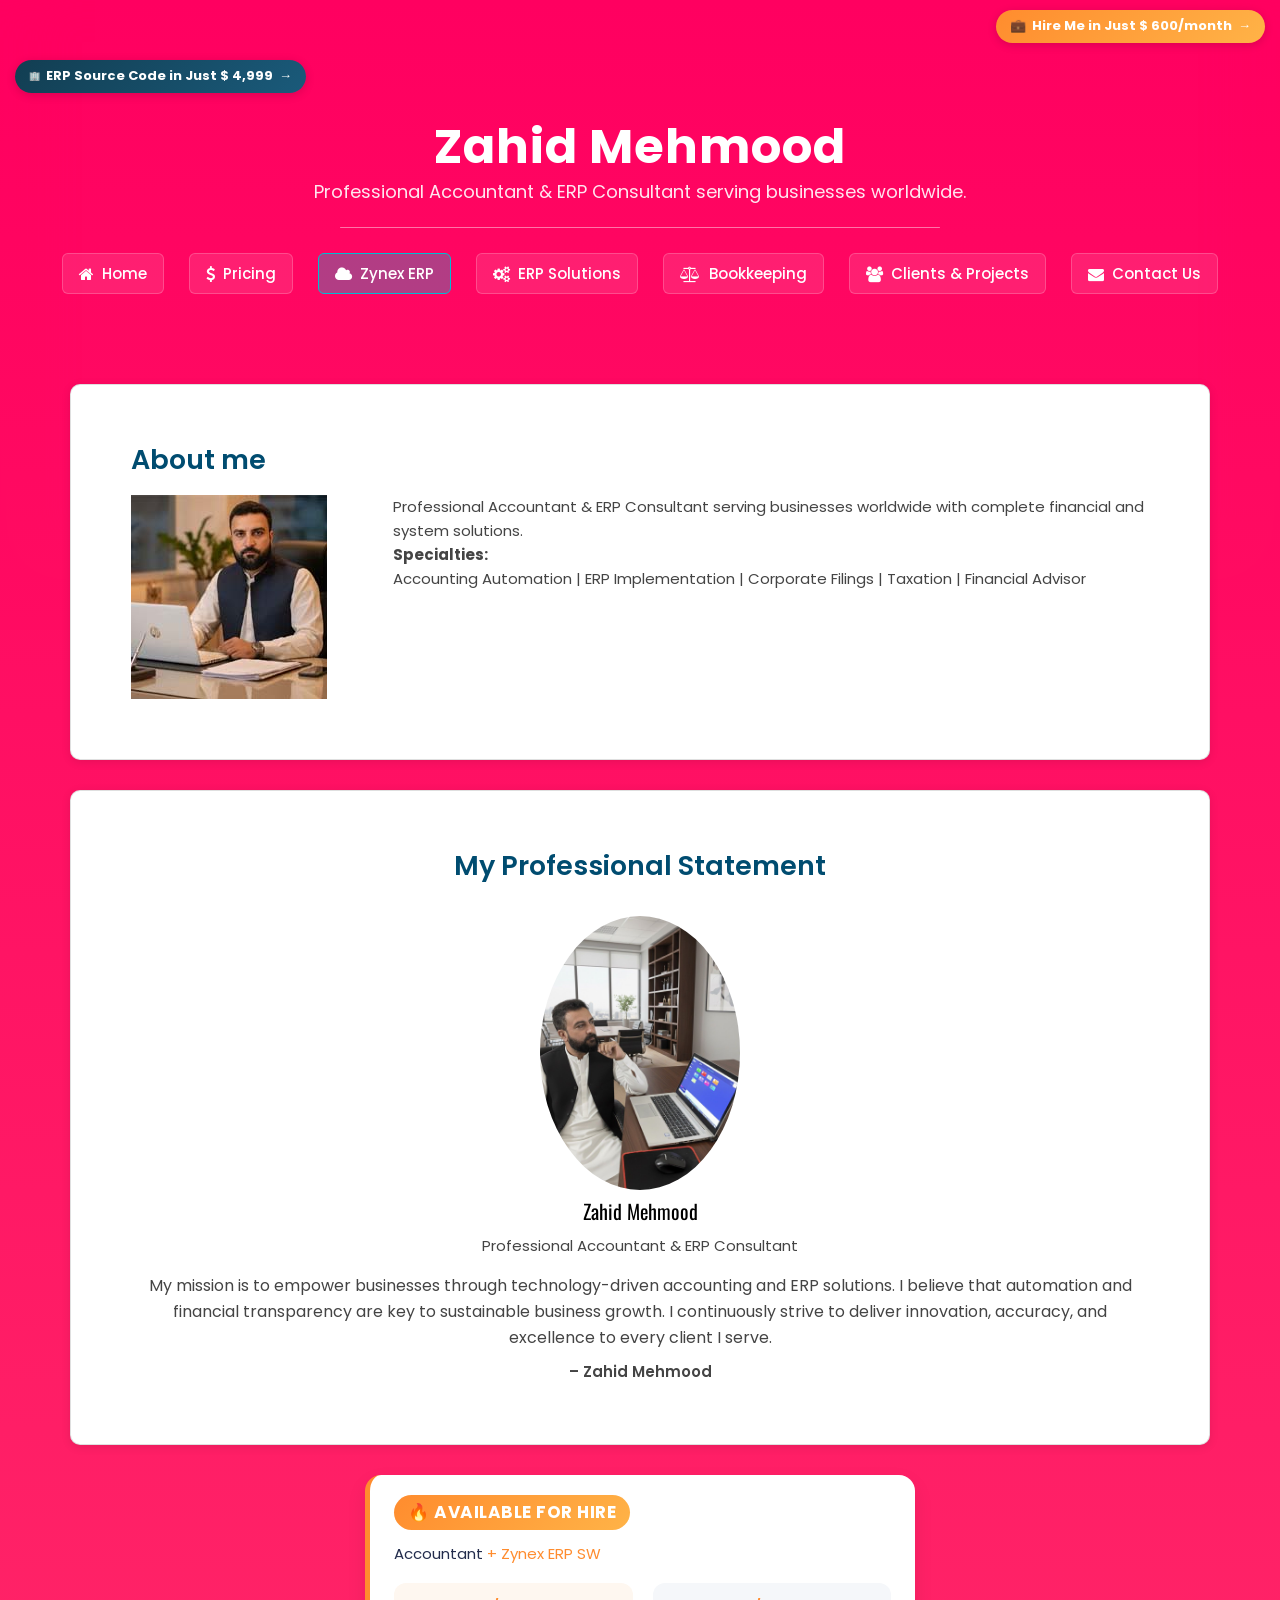
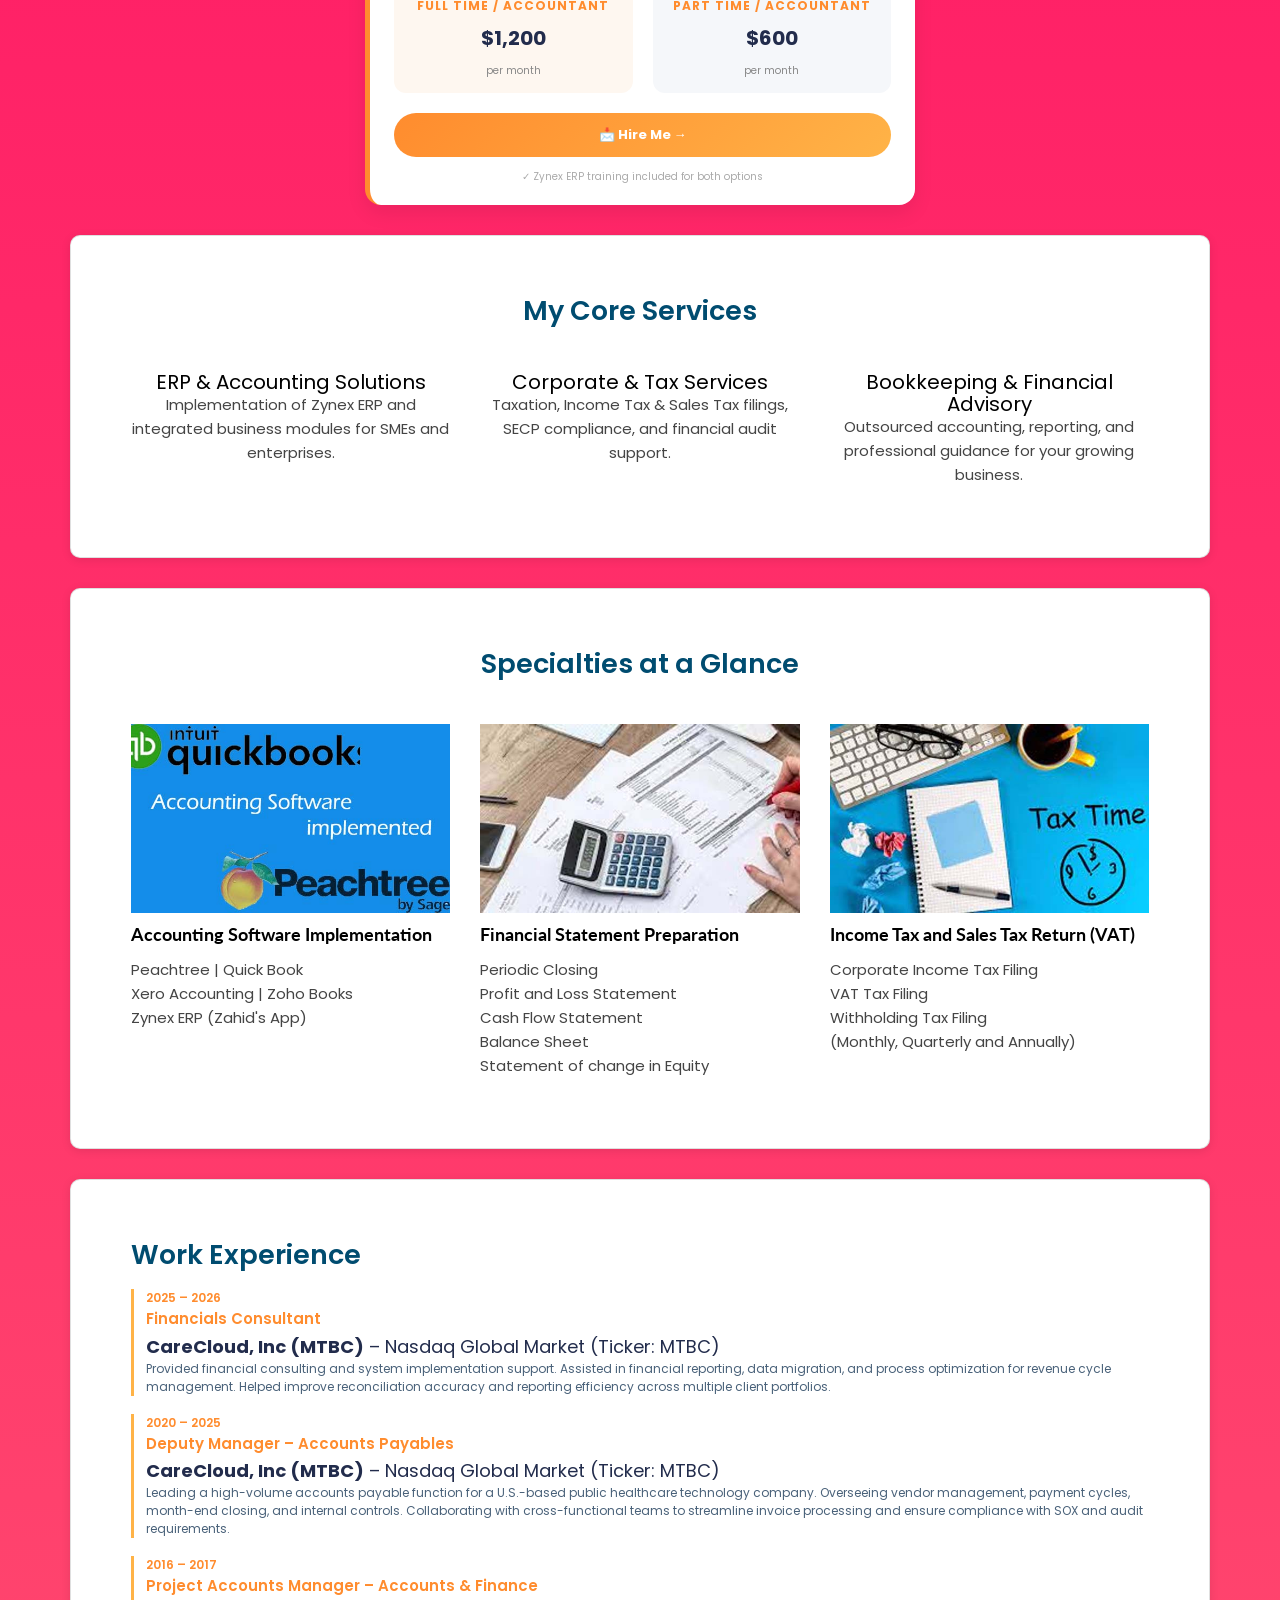
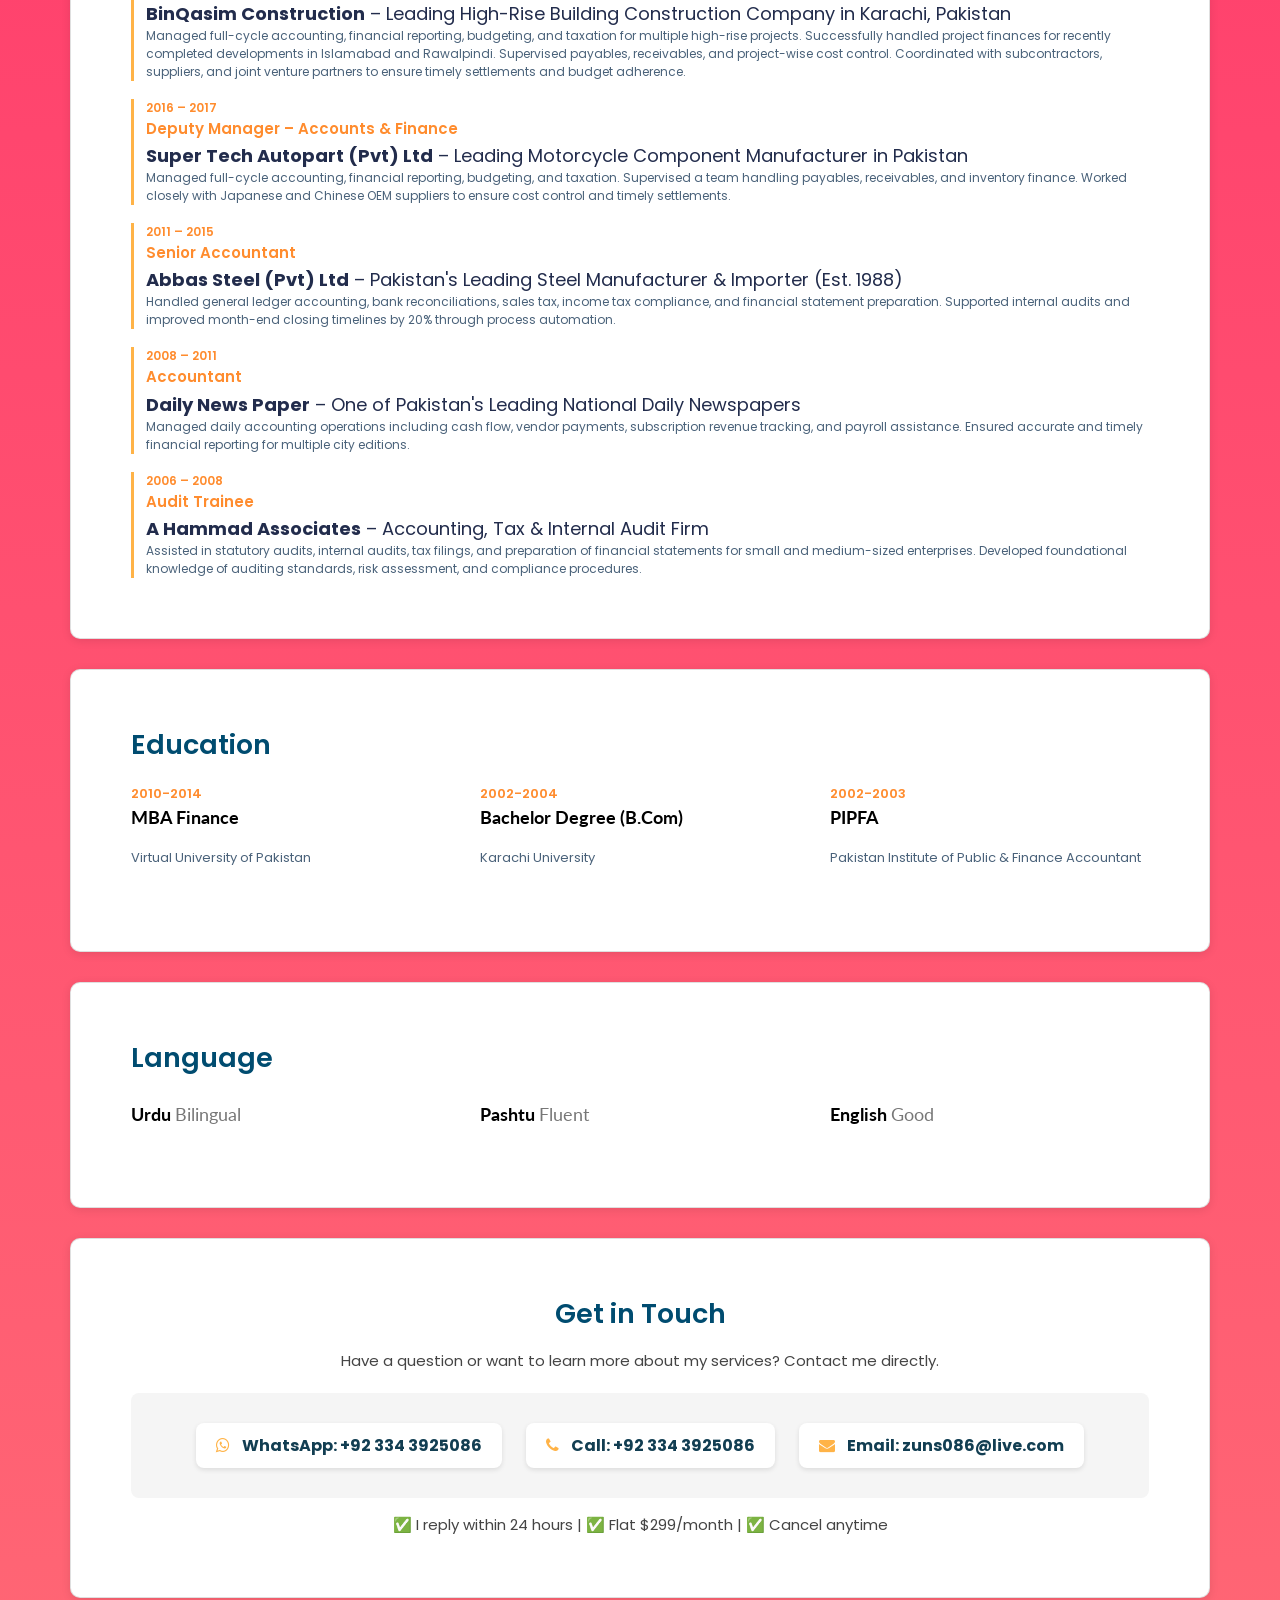
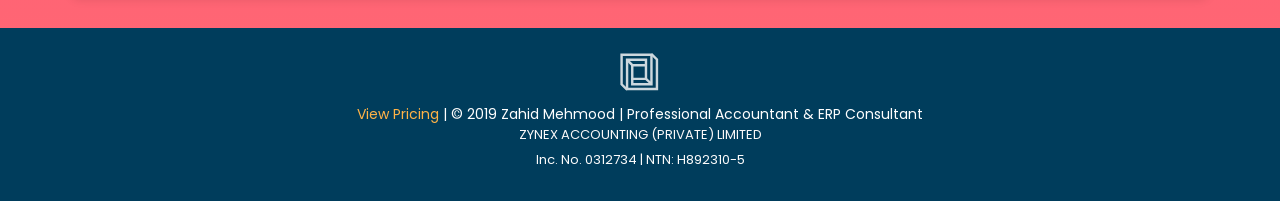
==== commit a1a89a4c: "ER TOOL TO ERP" ====
--- a/index.html
+++ b/index.html
@@ -246,7 +246,7 @@
   <nav class="nav-container">
     <a href="/index.html" class="nav-link"><i class="fa fa-home"></i> Home</a>
     <a href="/assets/Pages/Pricing.html" class="nav-link"><i class="fa fa-dollar"></i> Pricing</a>
-    <a href="/assets/Pages/Zynex_Tool.html" class="nav-link active"><i class="fa fa-cloud"></i> Zynex Tool</a>
+    <a href="/assets/Pages/Zynex_Tool.html" class="nav-link active"><i class="fa fa-cloud"></i> Zynex ERP</a>
     <a href="/assets/Pages/erp.html" class="nav-link"><i class="fa fa-cogs"></i> ERP Solutions</a>
     <a href="/assets/Pages/Bookkeeping.html" class="nav-link"><i class="fa fa-balance-scale"></i> Bookkeeping</a>
     <a href="/assets/Pages/clients.html" class="nav-link"><i class="fa fa-users"></i> Clients & Projects</a>
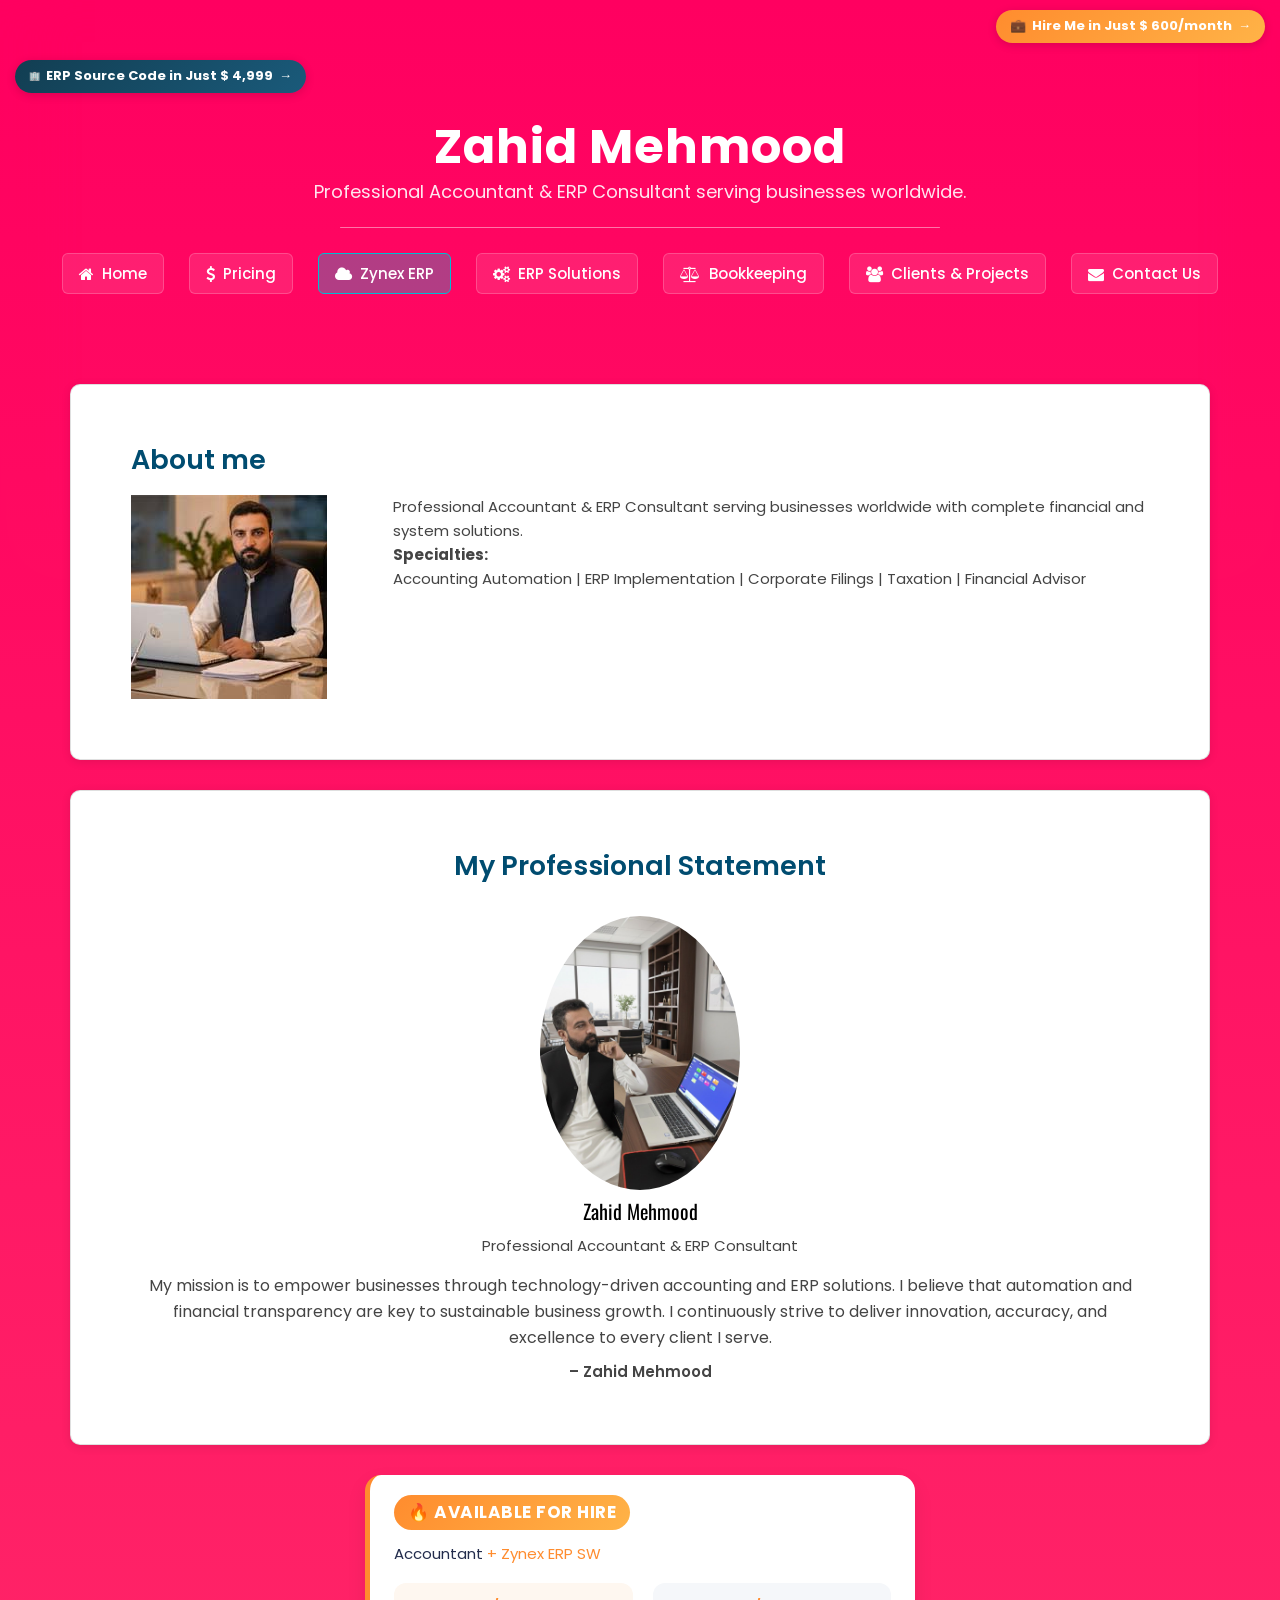
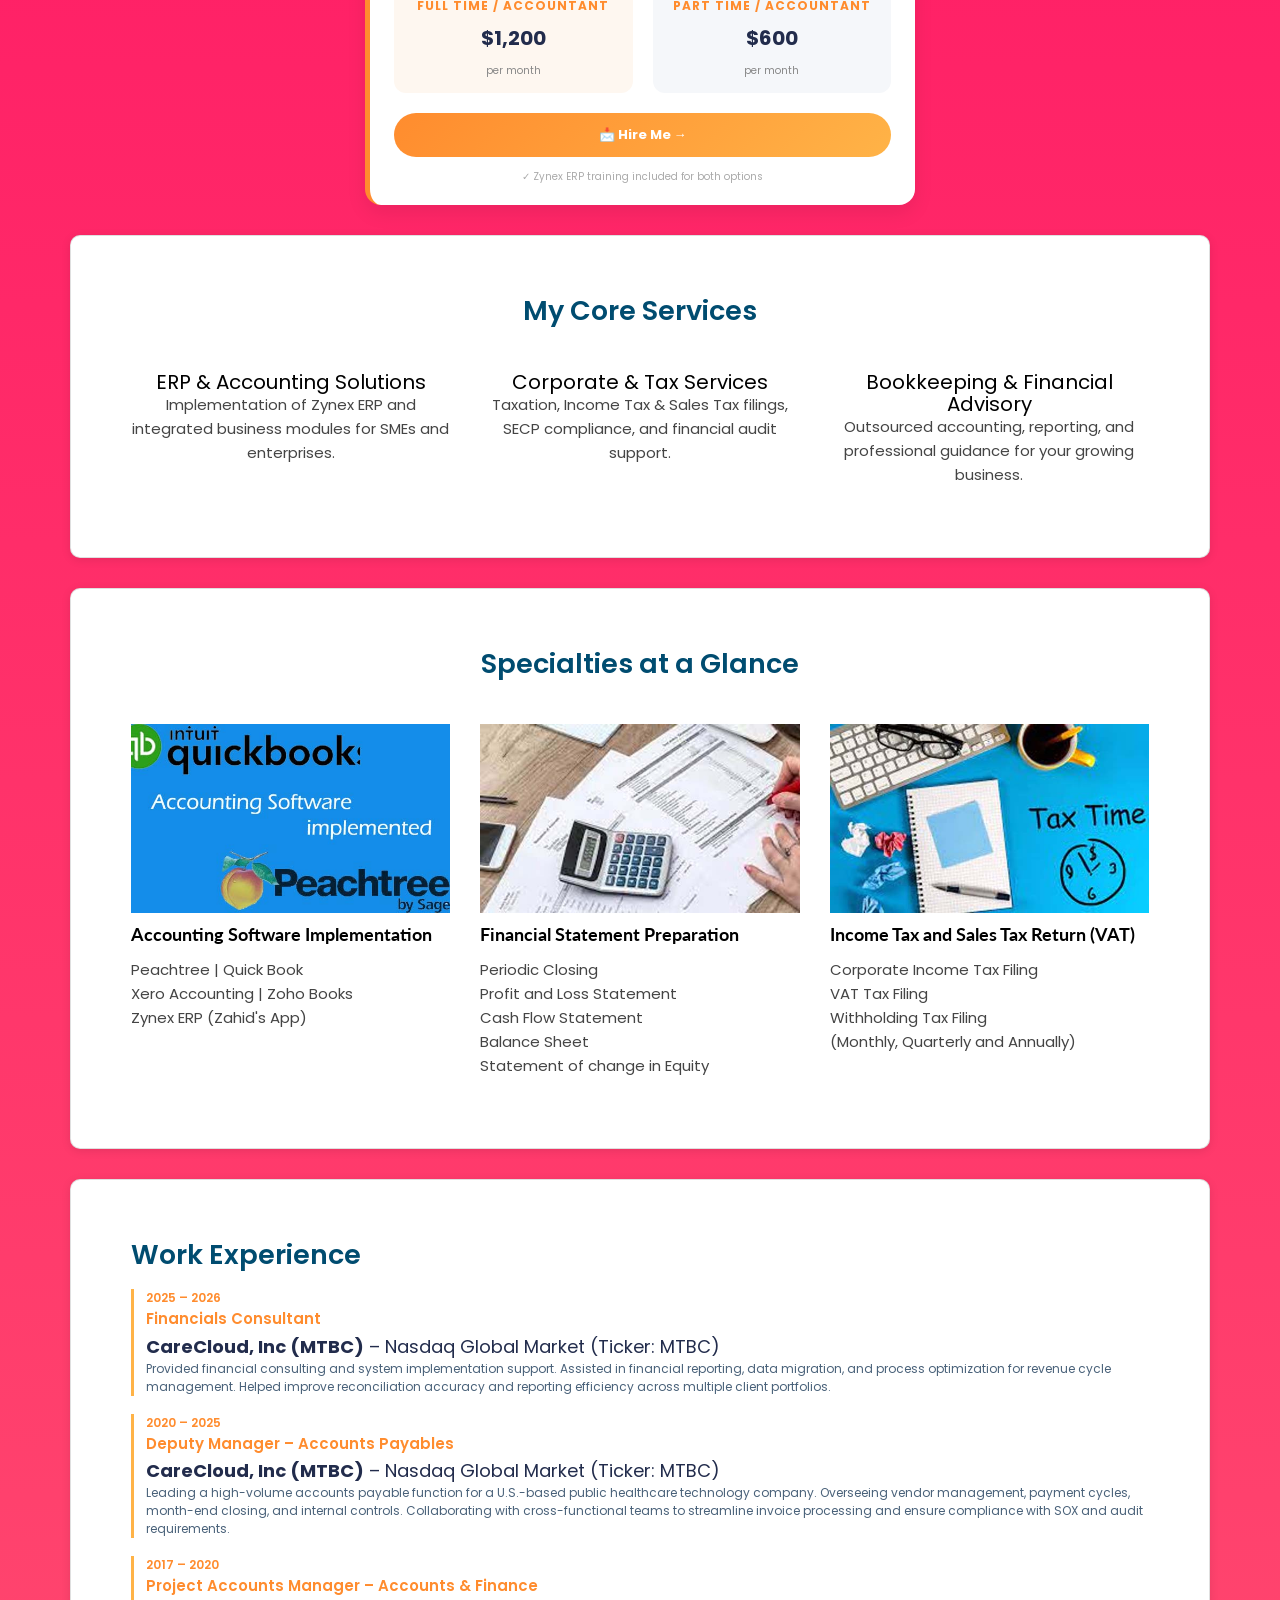
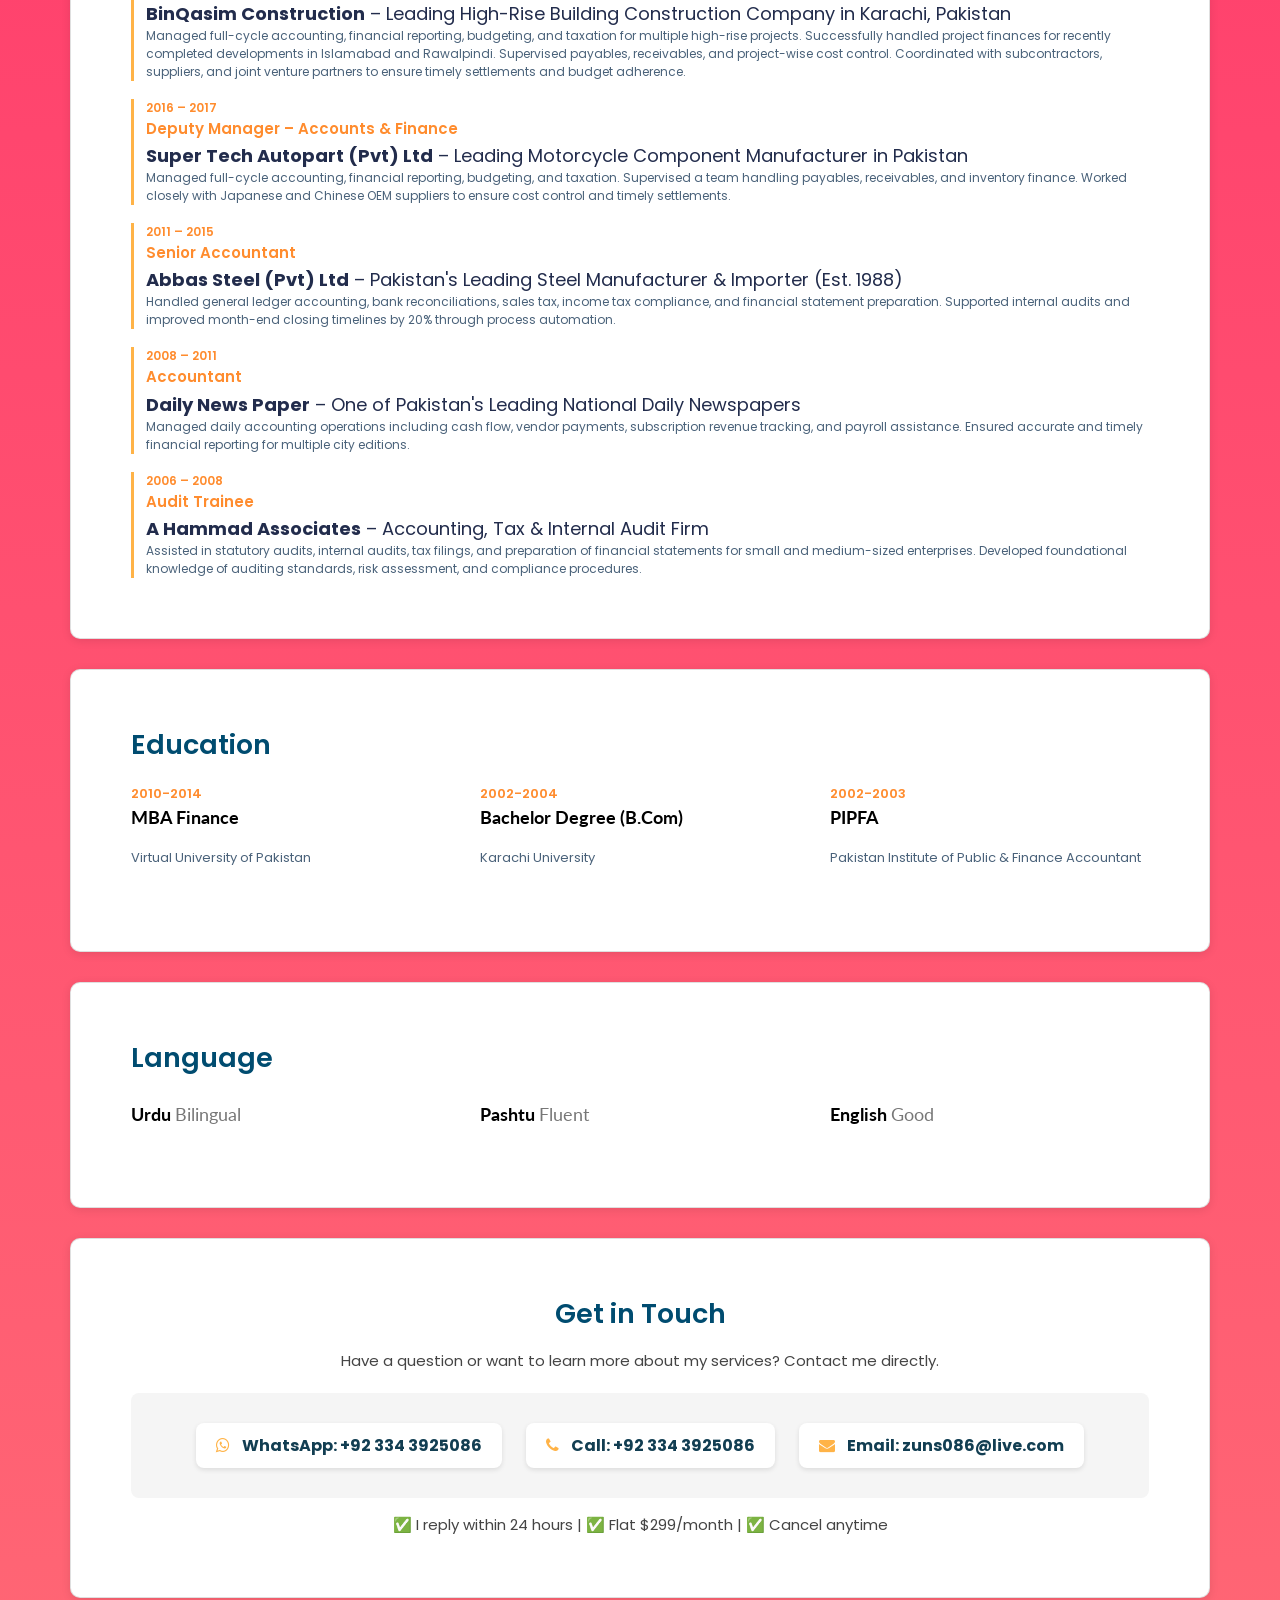
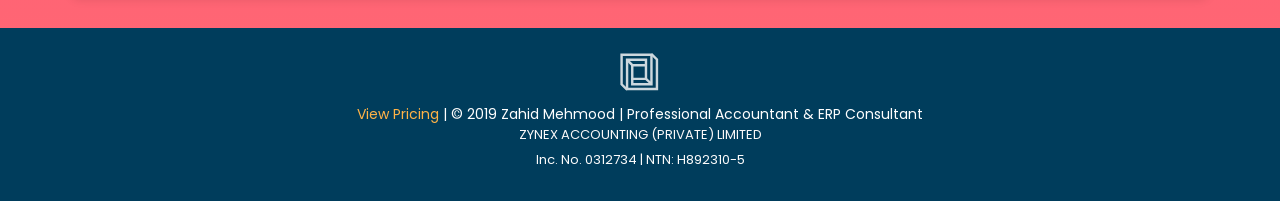
==== commit 2b6317d5: "Update index.html Ok" ====
--- a/index.html
+++ b/index.html
@@ -398,7 +398,7 @@
   <p>Leading a high-volume accounts payable function for a U.S.-based public healthcare technology company. Overseeing vendor management, payment cycles, month-end closing, and internal controls. Collaborating with cross-functional teams to streamline invoice processing and ensure compliance with SOX and audit requirements.</p>
 </div>
 <div class="work-experience">
-  <small class="date">2016 – 2017</small>
+  <small class="date">2017 – 2020</small>
   <h3 class="date-title" style="color: #ff8c2e; font-size: 1.5rem;">Project Accounts Manager – Accounts & Finance</h3>
   <p style="color: #222c4c; font-size: 1.8rem;">
     <strong>BinQasim Construction</strong> – Leading High-Rise Building Construction Company in Karachi, Pakistan
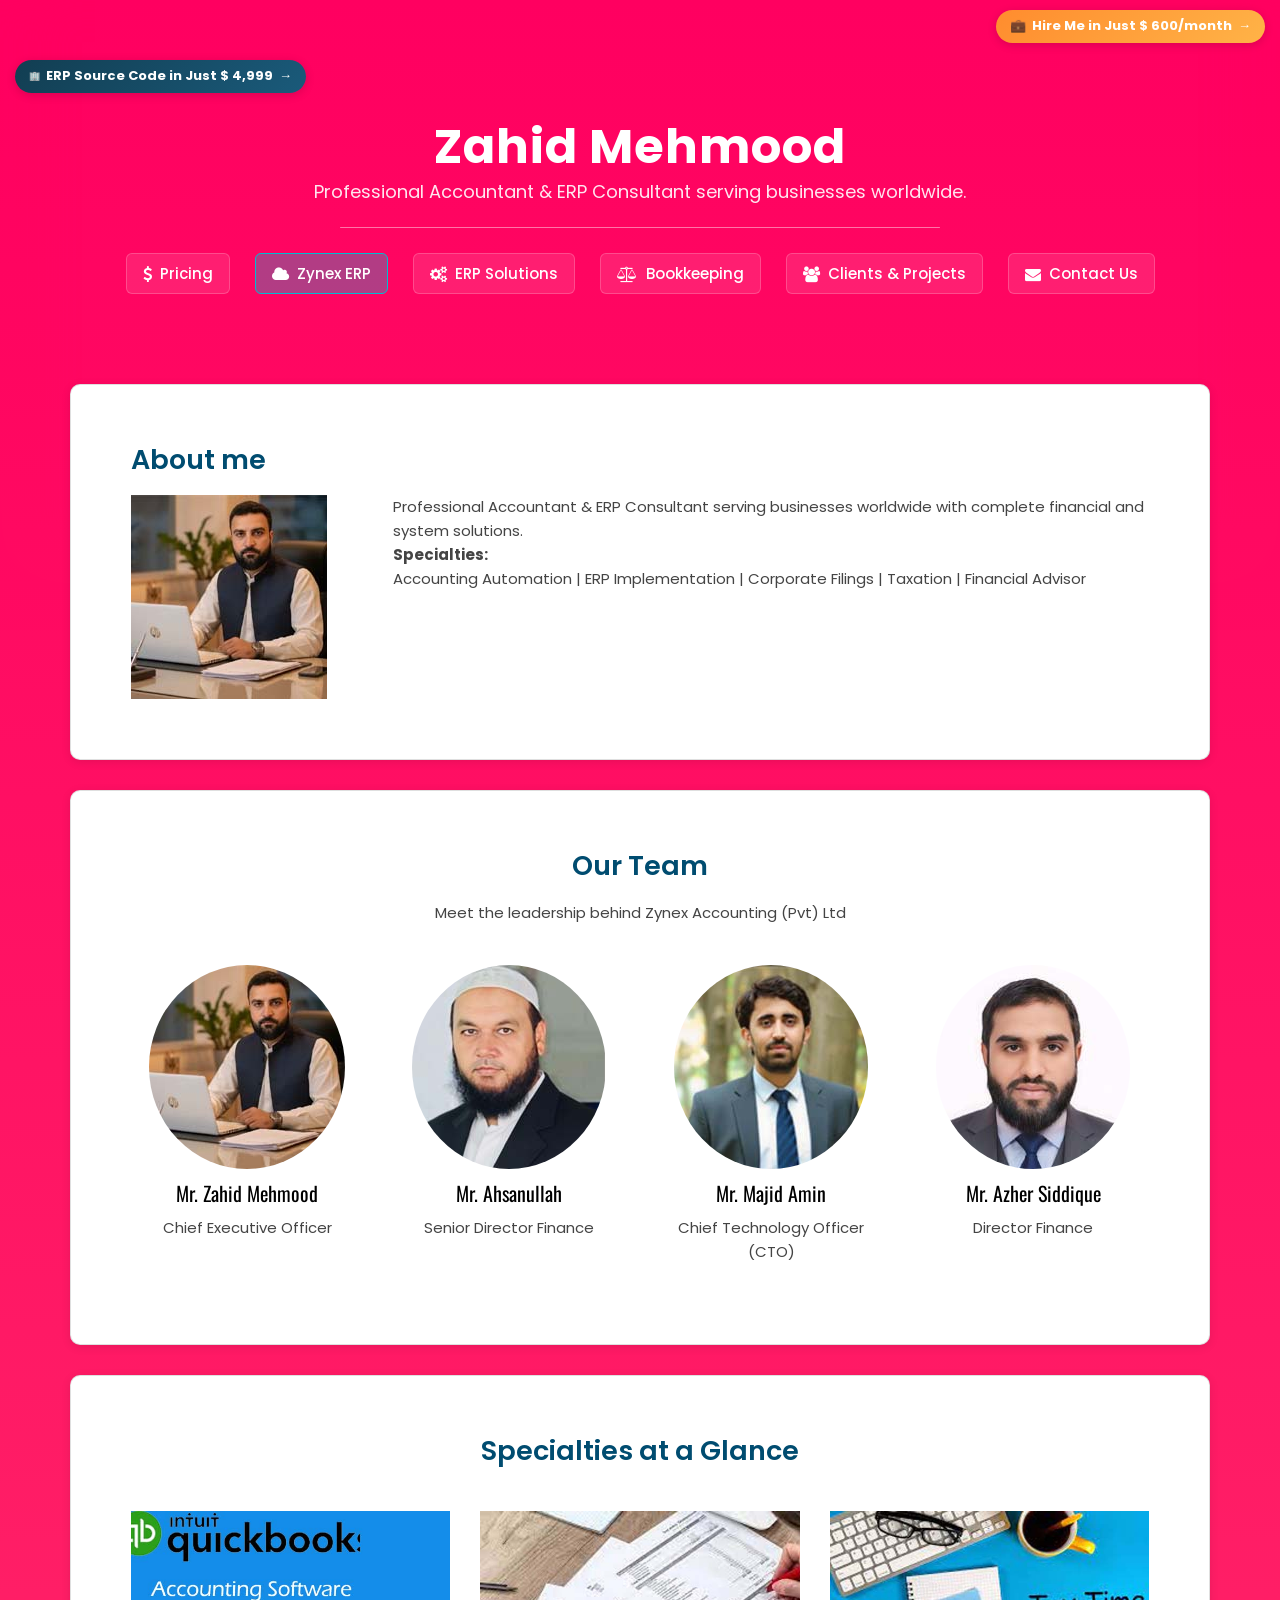
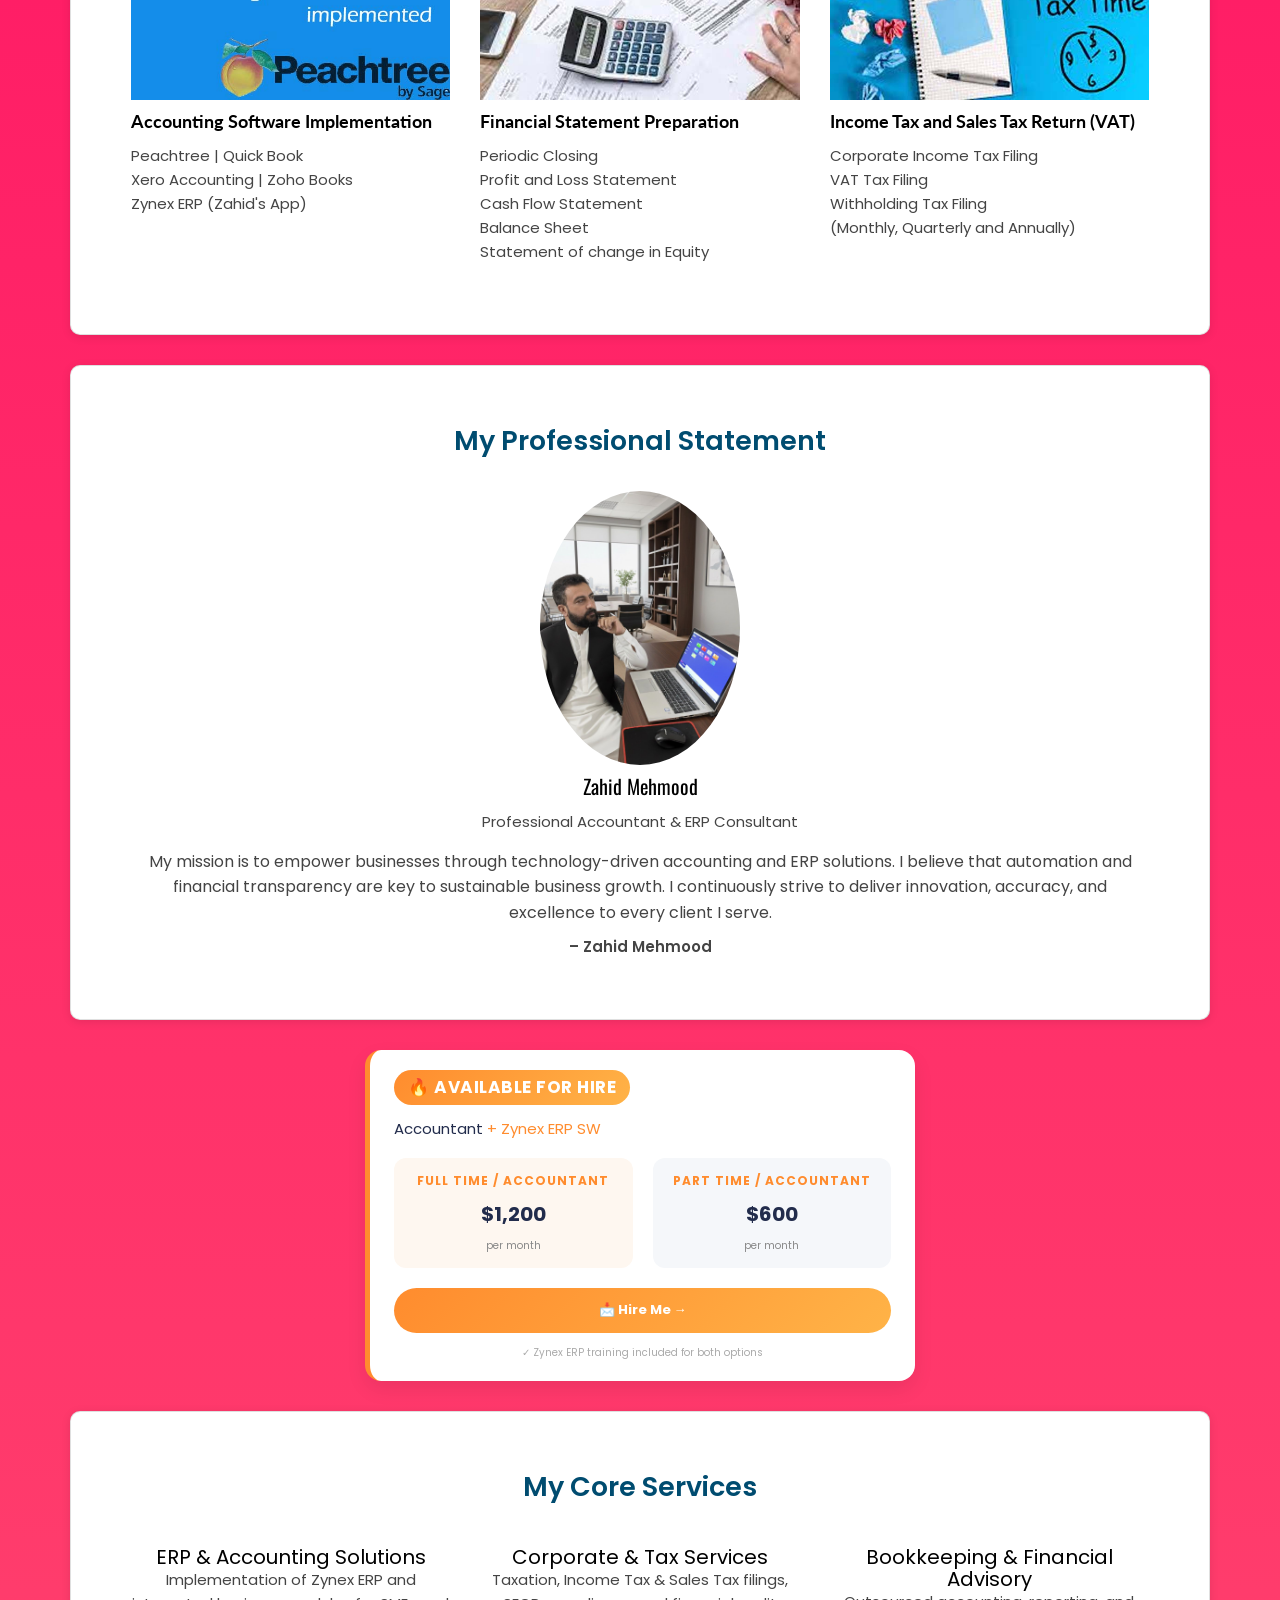
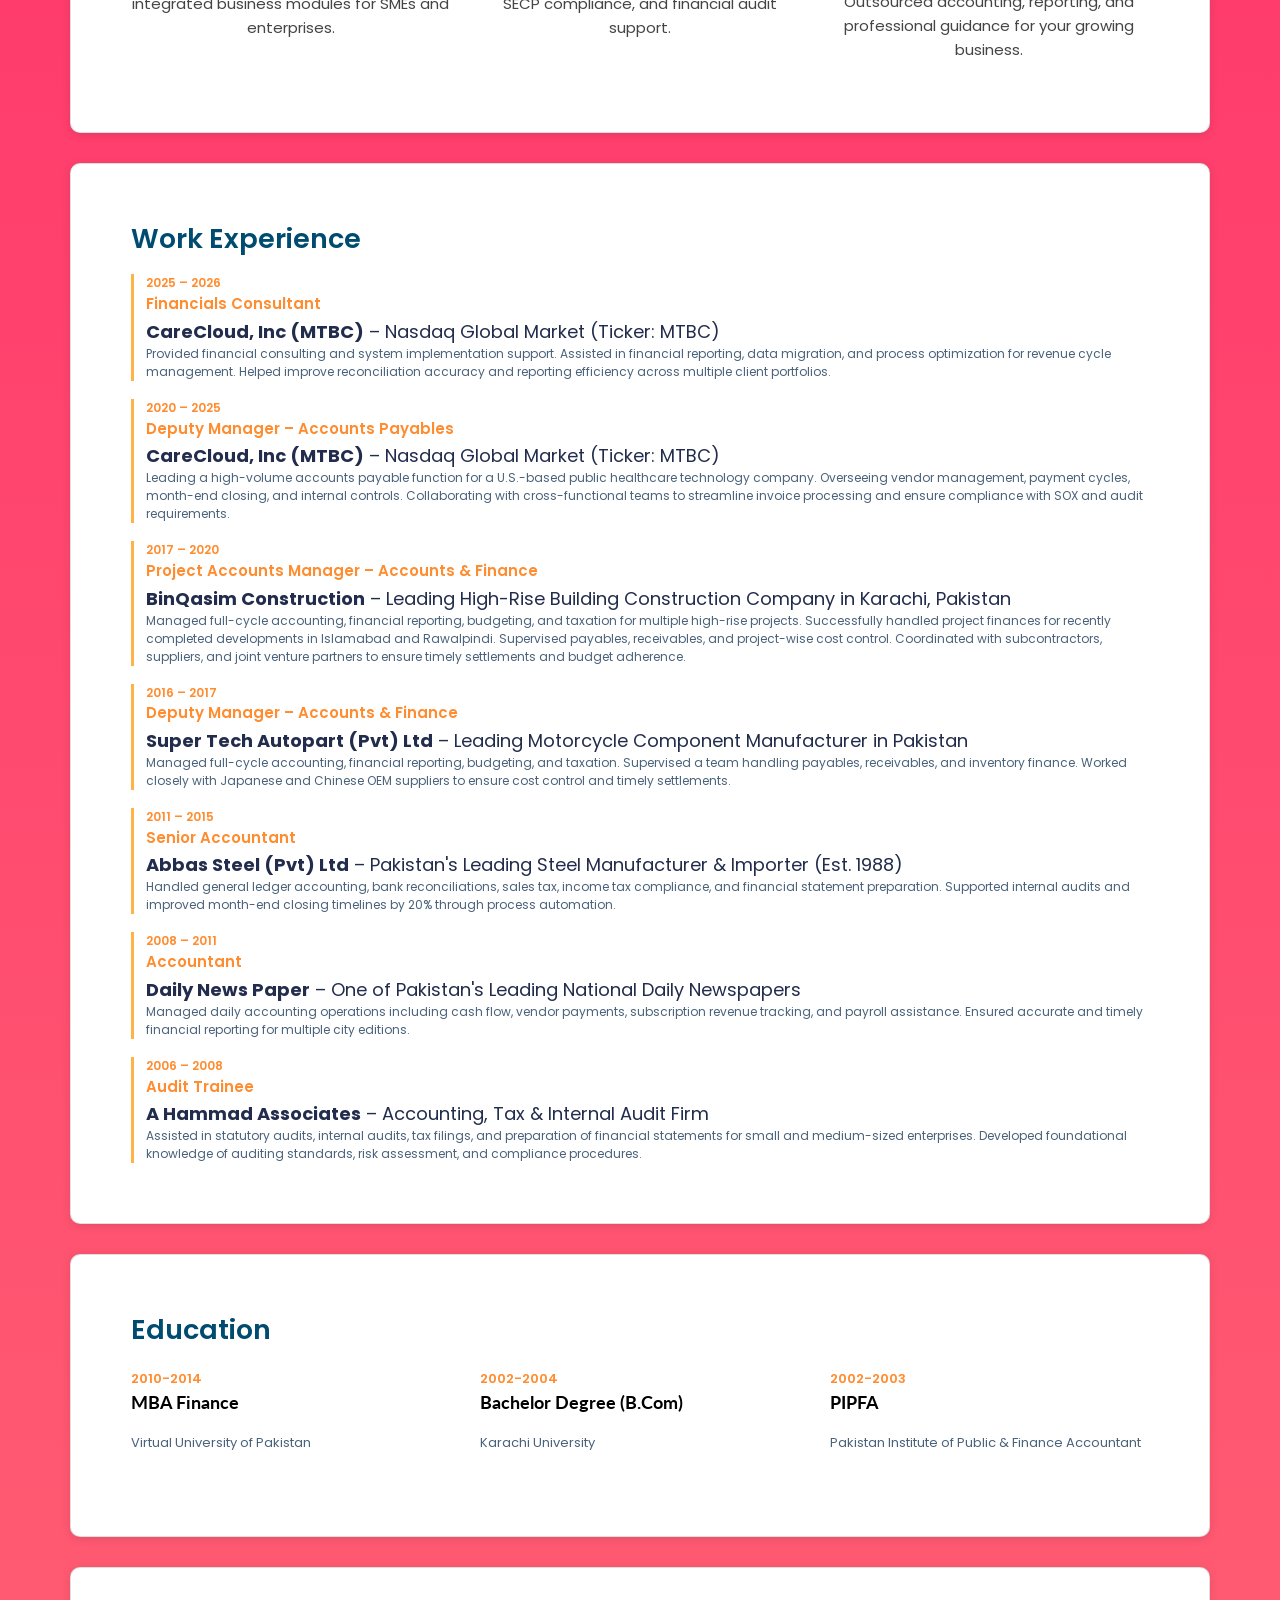
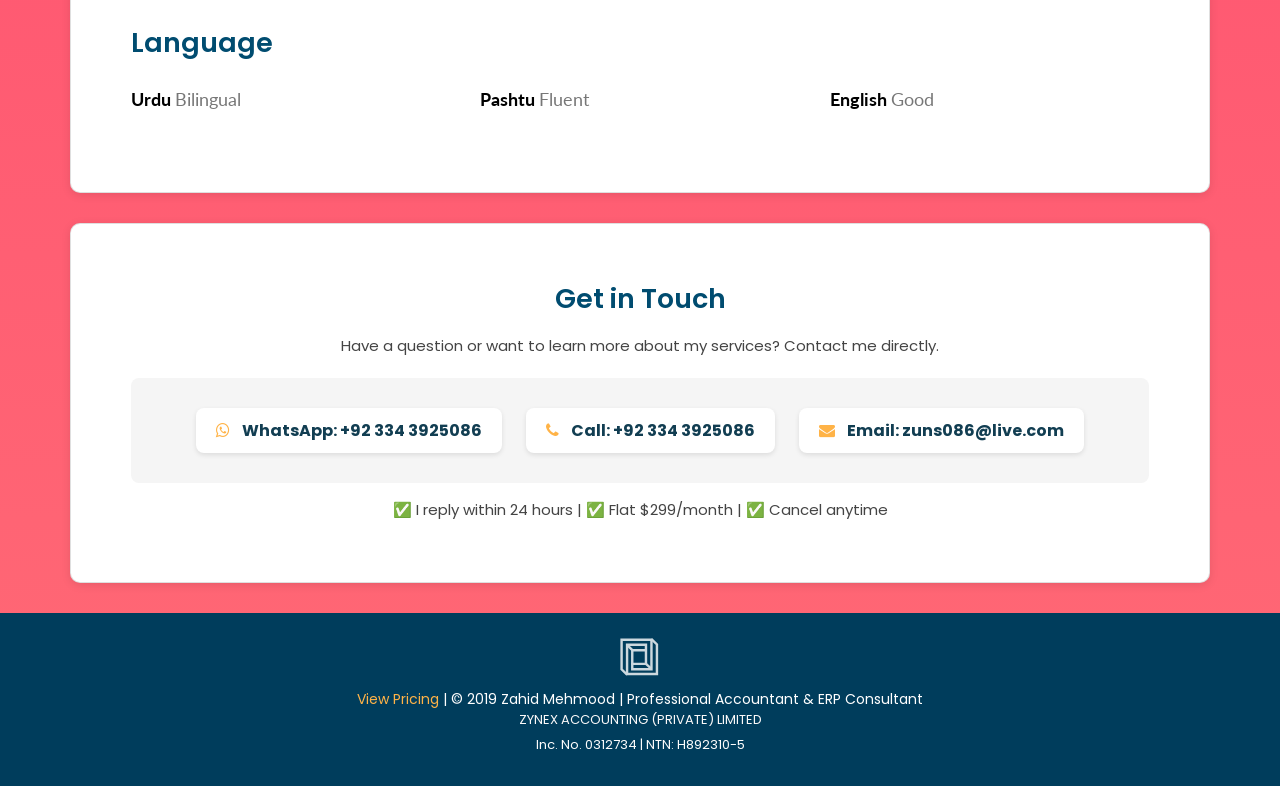
==== commit b492a67e: "Ok Ok" ====
--- a/index.html
+++ b/index.html
@@ -169,6 +169,10 @@
       margin-right: 8px;
       color: #ffb347;
     }
+    /* additional spacing for team section */
+    .team-section {
+      margin-bottom: 20px;
+    }
   </style>
 </head>
 
@@ -176,7 +180,6 @@
 <!-- FLOATING BUTTONS - LEFT & RIGHT              -->
 <!-- ============================================ -->
 
-<!-- RIGHT BUTTON - Scrolls to Hire Banner (Homepage) -->
 <!-- RIGHT BUTTON - Scrolls to Hire Banner (Homepage) -->
 <div id="rightButtonContainer" style="position: fixed; top: 10px; right: 15px; z-index: 1000; transition: transform 0.3s ease;">
   <a href="#hire-banner" id="rightButton" style="display: flex; align-items: center; gap: 6px; background: linear-gradient(135deg, #ff8c2e, #ffb347); padding: 6px 14px; border-radius: 40px; text-decoration: none; box-shadow: 0 2px 10px rgba(0,0,0,0.15); transition: all 0.2s ease; cursor: pointer;">
@@ -244,7 +247,7 @@
   <p style="margin-bottom: 15px;">Professional Accountant & ERP Consultant serving businesses worldwide.</p>
 
   <nav class="nav-container">
-    <a href="/index.html" class="nav-link"><i class="fa fa-home"></i> Home</a>
+   
     <a href="/assets/Pages/Pricing.html" class="nav-link"><i class="fa fa-dollar"></i> Pricing</a>
     <a href="/assets/Pages/Zynex_Tool.html" class="nav-link active"><i class="fa fa-cloud"></i> Zynex ERP</a>
     <a href="/assets/Pages/erp.html" class="nav-link"><i class="fa fa-cogs"></i> ERP Solutions</a>
@@ -266,6 +269,68 @@
             <div class="col-md-9">
               <p>Professional Accountant & ERP Consultant serving businesses worldwide with complete financial and system solutions.</p>
               <p><b>Specialties:</b><br> Accounting Automation | ERP Implementation | Corporate Filings | Taxation | Financial Advisor</p>
+            </div>
+          </div>
+        </div>
+      </div>
+
+      <!-- ================= OUR TEAM (MOVED UP - ORIGINAL CODE) ================= -->
+      <div class="card">
+        <div class="card-block">
+          <h2 class="text-center">Our Team</h2>
+          <p class="text-center">Meet the leadership behind Zynex Accounting (Pvt) Ltd</p><br>
+          <div class="row team-section">
+            <div class="col-md-3 text-center">
+              <img src="./assets/images/team/ceo.jpg" class="team-photo" alt="CEO">
+              <h4>Mr. Zahid Mehmood</h4>
+              <p class="team-role">Chief Executive Officer</p>
+            </div>
+            <div class="col-md-3 text-center">
+              <img src="./assets/images/team/finance.jpg" class="team-photo" alt="Finance Director">
+              <h4>Mr. Ahsanullah</h4>
+              <p class="team-role">Senior Director Finance</p>
+            </div>
+            <div class="col-md-3 text-center">
+              <img src="./assets/images/team/cto2.jpg" class="team-photo" alt="Sales & Marketing Manager">
+              <h4>Mr. Majid Amin</h4>
+              <p class="team-role">Chief Technology Officer (CTO)</p>
+            </div>
+            <div class="col-md-3 text-center">
+              <img src="./assets/images/team/erp.jpg" class="team-photo" alt="ERP Director">
+              <h4>Mr. Azher Siddique</h4>
+              <p class="team-role">Director Finance</p>
+            </div>
+          </div>
+        </div>
+      </div>
+
+      <!-- ================= SPECIALTIES AT A GLANCE (MOVED HERE - AFTER OUR TEAM) ================= -->
+      <div class="card">
+        <div class="card-block">
+          <h2 class="text-center">Specialties at a Glance</h2><br>
+          <div class="row">
+            <div class="col-md-4">
+              <img src="./assets/images/accounting.jpg" class="img-responsive" alt="">
+              <h3 class="h5">Accounting Software Implementation</h3>
+              <p>Peachtree | Quick Book</p>
+              <p>Xero Accounting | Zoho Books</p>
+              <p>Zynex ERP (Zahid's App)</p>
+            </div>
+            <div class="col-md-4">
+              <img src="./assets/images/financials.jpg" class="img-responsive" alt="">
+              <h3 class="h5">Financial Statement Preparation</h3>
+              <p>Periodic Closing</p>
+              <p>Profit and Loss Statement</p>
+              <p>Cash Flow Statement</p>
+              <p>Balance Sheet</p>
+              <p>Statement of change in Equity</p>
+            </div>
+            <div class="col-md-4">
+              <img src="./assets/images/tax.jpg" class="img-responsive" alt="">
+              <h3 class="h5">Income Tax and Sales Tax Return (VAT)</h3>
+              <p>Corporate Income Tax Filing</p>
+              <p>VAT Tax Filing</p>
+              <p>Withholding Tax Filing <br>(Monthly, Quarterly and Annually)</p>
             </div>
           </div>
         </div>
@@ -348,99 +413,61 @@
         </div>
       </div>
 
-      <!-- ================= SPECIALTIES (ORIGINAL) ================= -->
-      <div class="card">
-        <div class="card-block">
-          <h2 class="text-center">Specialties at a Glance</h2><br>
-          <div class="row">
-            <div class="col-md-4">
-              <img src="./assets/images/accounting.jpg" class="img-responsive" alt="">
-              <h3 class="h5">Accounting Software Implementation</h3>
-              <p>Peachtree | Quick Book</p>
-              <p>Xero Accounting | Zoho Books</p>
-              <p>Zynex ERP (Zahid's App)</p>
-            </div>
-            <div class="col-md-4">
-              <img src="./assets/images/financials.jpg" class="img-responsive" alt="">
-              <h3 class="h5">Financial Statement Preparation</h3>
-              <p>Periodic Closing</p>
-              <p>Profit and Loss Statement</p>
-              <p>Cash Flow Statement</p>
-              <p>Balance Sheet</p>
-              <p>Statement of change in Equity</p>
-            </div>
-            <div class="col-md-4">
-              <img src="./assets/images/tax.jpg" class="img-responsive" alt="">
-              <h3 class="h5">Income Tax and Sales Tax Return (VAT)</h3>
-              <p>Corporate Income Tax Filing</p>
-              <p>VAT Tax Filing</p>
-              <p>Withholding Tax Filing <br>(Monthly, Quarterly and Annually)</p>
-            </div>
-          </div>
-        </div>
-      </div>
-
-     
       <!-- ================= WORK EXPERIENCE (ORIGINAL) ================= -->
       <div class="card">
-  <div class="card-block">
-    <h2>Work Experience</h2>
-<div class="work-experience">
-  <small class="date">2025 – 2026</small>
-  <h3 class="date-title" style="color: #ff8c2e;  font-size: 1.5rem;">Financials Consultant</h3>
-  <p style="color: #222c4c;  font-size: 1.8rem;"><strong>CareCloud, Inc (MTBC)</strong> – Nasdaq Global Market (Ticker: MTBC)</p>
-  <p>Provided financial consulting and system implementation support. Assisted in financial reporting, data migration, and process optimization for revenue cycle management. Helped improve reconciliation accuracy and reporting efficiency across multiple client portfolios.</p>
-</div>
-<div class="work-experience">
-  <small class="date">2020 – 2025</small>
-  <h3 class="date-title" style="color: #ff8c2e; font-size: 1.5rem;">Deputy Manager – Accounts Payables</h3>
-  <p style="color: #222c4c;  font-size: 1.8rem;"><strong>CareCloud, Inc (MTBC)</strong> – Nasdaq Global Market (Ticker: MTBC)</p>
-  <p>Leading a high-volume accounts payable function for a U.S.-based public healthcare technology company. Overseeing vendor management, payment cycles, month-end closing, and internal controls. Collaborating with cross-functional teams to streamline invoice processing and ensure compliance with SOX and audit requirements.</p>
-</div>
-<div class="work-experience">
-  <small class="date">2017 – 2020</small>
-  <h3 class="date-title" style="color: #ff8c2e; font-size: 1.5rem;">Project Accounts Manager – Accounts & Finance</h3>
-  <p style="color: #222c4c; font-size: 1.8rem;">
-    <strong>BinQasim Construction</strong> – Leading High-Rise Building Construction Company in Karachi, Pakistan
-  </p>
-  <p>
-    Managed full-cycle accounting, financial reporting, budgeting, and taxation for multiple high-rise projects. 
-    Successfully handled project finances for recently completed developments in Islamabad and Rawalpindi. 
-    Supervised payables, receivables, and project-wise cost control. Coordinated with subcontractors, suppliers, 
-    and joint venture partners to ensure timely settlements and budget adherence.
-  </p>
-</div>
-
-
-<div class="work-experience">
-  <small class="date">2016 – 2017</small>
-  <h3 class="date-title" style="color: #ff8c2e; font-size: 1.5rem;">Deputy Manager – Accounts & Finance</h3>
-  <p style="color: #222c4c;  font-size: 1.8rem;"><strong>Super Tech Autopart (Pvt) Ltd</strong> – Leading Motorcycle Component Manufacturer in Pakistan</p>
-  <p>Managed full-cycle accounting, financial reporting, budgeting, and taxation. Supervised a team handling payables, receivables, and inventory finance. Worked closely with Japanese and Chinese OEM suppliers to ensure cost control and timely settlements.</p>
-</div>
-
-<div class="work-experience">
-  <small class="date">2011 – 2015</small>
-  <h3 class="date-title" style="color: #ff8c2e; font-size: 1.5rem;">Senior Accountant</h3>
-  <p style="color: #222c4c;  font-size: 1.8rem;"><strong>Abbas Steel (Pvt) Ltd</strong> – Pakistan's Leading Steel Manufacturer & Importer (Est. 1988)</p>
-  <p>Handled general ledger accounting, bank reconciliations, sales tax, income tax compliance, and financial statement preparation. Supported internal audits and improved month-end closing timelines by 20% through process automation.</p>
-</div>
-
-<div class="work-experience">
-  <small class="date">2008 – 2011</small>
-  <h3 class="date-title" style="color: #ff8c2e; font-size: 1.5rem;">Accountant</h3>
-  <p style="color: #222c4c;  font-size: 1.8rem;"><strong>Daily News Paper</strong> – One of Pakistan's Leading National Daily Newspapers</p>
-  <p>Managed daily accounting operations including cash flow, vendor payments, subscription revenue tracking, and payroll assistance. Ensured accurate and timely financial reporting for multiple city editions.</p>
-</div>
-
-<div class="work-experience">
-  <small class="date">2006 – 2008</small>
-  <h3 class="date-title" style="color: #ff8c2e; font-size: 1.5rem;">Audit Trainee</h3>
-  <p style="color: #222c4c;  font-size: 1.8rem;"><strong>A Hammad Associates</strong> – Accounting, Tax & Internal Audit Firm</p>
-  <p>Assisted in statutory audits, internal audits, tax filings, and preparation of financial statements for small and medium-sized enterprises. Developed foundational knowledge of auditing standards, risk assessment, and compliance procedures.</p>
-</div>
-  </div>
-</div>
+        <div class="card-block">
+          <h2>Work Experience</h2>
+          <div class="work-experience">
+            <small class="date">2025 – 2026</small>
+            <h3 class="date-title" style="color: #ff8c2e;  font-size: 1.5rem;">Financials Consultant</h3>
+            <p style="color: #222c4c;  font-size: 1.8rem;"><strong>CareCloud, Inc (MTBC)</strong> – Nasdaq Global Market (Ticker: MTBC)</p>
+            <p>Provided financial consulting and system implementation support. Assisted in financial reporting, data migration, and process optimization for revenue cycle management. Helped improve reconciliation accuracy and reporting efficiency across multiple client portfolios.</p>
+          </div>
+          <div class="work-experience">
+            <small class="date">2020 – 2025</small>
+            <h3 class="date-title" style="color: #ff8c2e; font-size: 1.5rem;">Deputy Manager – Accounts Payables</h3>
+            <p style="color: #222c4c;  font-size: 1.8rem;"><strong>CareCloud, Inc (MTBC)</strong> – Nasdaq Global Market (Ticker: MTBC)</p>
+            <p>Leading a high-volume accounts payable function for a U.S.-based public healthcare technology company. Overseeing vendor management, payment cycles, month-end closing, and internal controls. Collaborating with cross-functional teams to streamline invoice processing and ensure compliance with SOX and audit requirements.</p>
+          </div>
+          <div class="work-experience">
+            <small class="date">2017 – 2020</small>
+            <h3 class="date-title" style="color: #ff8c2e; font-size: 1.5rem;">Project Accounts Manager – Accounts & Finance</h3>
+            <p style="color: #222c4c; font-size: 1.8rem;">
+              <strong>BinQasim Construction</strong> – Leading High-Rise Building Construction Company in Karachi, Pakistan
+            </p>
+            <p>
+              Managed full-cycle accounting, financial reporting, budgeting, and taxation for multiple high-rise projects. 
+              Successfully handled project finances for recently completed developments in Islamabad and Rawalpindi. 
+              Supervised payables, receivables, and project-wise cost control. Coordinated with subcontractors, suppliers, 
+              and joint venture partners to ensure timely settlements and budget adherence.
+            </p>
+          </div>
+          <div class="work-experience">
+            <small class="date">2016 – 2017</small>
+            <h3 class="date-title" style="color: #ff8c2e; font-size: 1.5rem;">Deputy Manager – Accounts & Finance</h3>
+            <p style="color: #222c4c;  font-size: 1.8rem;"><strong>Super Tech Autopart (Pvt) Ltd</strong> – Leading Motorcycle Component Manufacturer in Pakistan</p>
+            <p>Managed full-cycle accounting, financial reporting, budgeting, and taxation. Supervised a team handling payables, receivables, and inventory finance. Worked closely with Japanese and Chinese OEM suppliers to ensure cost control and timely settlements.</p>
+          </div>
+          <div class="work-experience">
+            <small class="date">2011 – 2015</small>
+            <h3 class="date-title" style="color: #ff8c2e; font-size: 1.5rem;">Senior Accountant</h3>
+            <p style="color: #222c4c;  font-size: 1.8rem;"><strong>Abbas Steel (Pvt) Ltd</strong> – Pakistan's Leading Steel Manufacturer & Importer (Est. 1988)</p>
+            <p>Handled general ledger accounting, bank reconciliations, sales tax, income tax compliance, and financial statement preparation. Supported internal audits and improved month-end closing timelines by 20% through process automation.</p>
+          </div>
+          <div class="work-experience">
+            <small class="date">2008 – 2011</small>
+            <h3 class="date-title" style="color: #ff8c2e; font-size: 1.5rem;">Accountant</h3>
+            <p style="color: #222c4c;  font-size: 1.8rem;"><strong>Daily News Paper</strong> – One of Pakistan's Leading National Daily Newspapers</p>
+            <p>Managed daily accounting operations including cash flow, vendor payments, subscription revenue tracking, and payroll assistance. Ensured accurate and timely financial reporting for multiple city editions.</p>
+          </div>
+          <div class="work-experience">
+            <small class="date">2006 – 2008</small>
+            <h3 class="date-title" style="color: #ff8c2e; font-size: 1.5rem;">Audit Trainee</h3>
+            <p style="color: #222c4c;  font-size: 1.8rem;"><strong>A Hammad Associates</strong> – Accounting, Tax & Internal Audit Firm</p>
+            <p>Assisted in statutory audits, internal audits, tax filings, and preparation of financial statements for small and medium-sized enterprises. Developed foundational knowledge of auditing standards, risk assessment, and compliance procedures.</p>
+          </div>
+        </div>
+      </div>
       <!-- ================= EDUCATION (ORIGINAL) ================= -->
       <div class="card">
         <div class="card-block">
@@ -525,12 +552,11 @@
   <!-- ================= FOOTER (ORIGINAL) ================= -->
   <footer class="footer-container white-text-container text-center">
     <div class="container">
-  <p><img src="./assets/images/mashup-icon.svg" alt=""></p>
- <p><a href="pricing.html" style="color: #ffb347;">View Pricing</a> | © 2019 Zahid Mehmood | Professional Accountant & ERP Consultant</p>
-   <p style="font-size: 1.3rem; margin-bottom: 5px; color: #fbf9f9;">ZYNEX ACCOUNTING (PRIVATE) LIMITED  </p>
-   <p style="font-size: 1.3rem; color: #fcfcfc; margin-bottom: 5px;">Inc. No. 0312734 | NTN: H892310-5   </p>   
-
-</div>
+      <p><img src="./assets/images/mashup-icon.svg" alt=""></p>
+      <p><a href="pricing.html" style="color: #ffb347;">View Pricing</a> | © 2019 Zahid Mehmood | Professional Accountant & ERP Consultant</p>
+      <p style="font-size: 1.3rem; margin-bottom: 5px; color: #fbf9f9;">ZYNEX ACCOUNTING (PRIVATE) LIMITED  </p>
+      <p style="font-size: 1.3rem; color: #fcfcfc; margin-bottom: 5px;">Inc. No. 0312734 | NTN: H892310-5   </p>   
+    </div>
   </footer>
 
   <script>
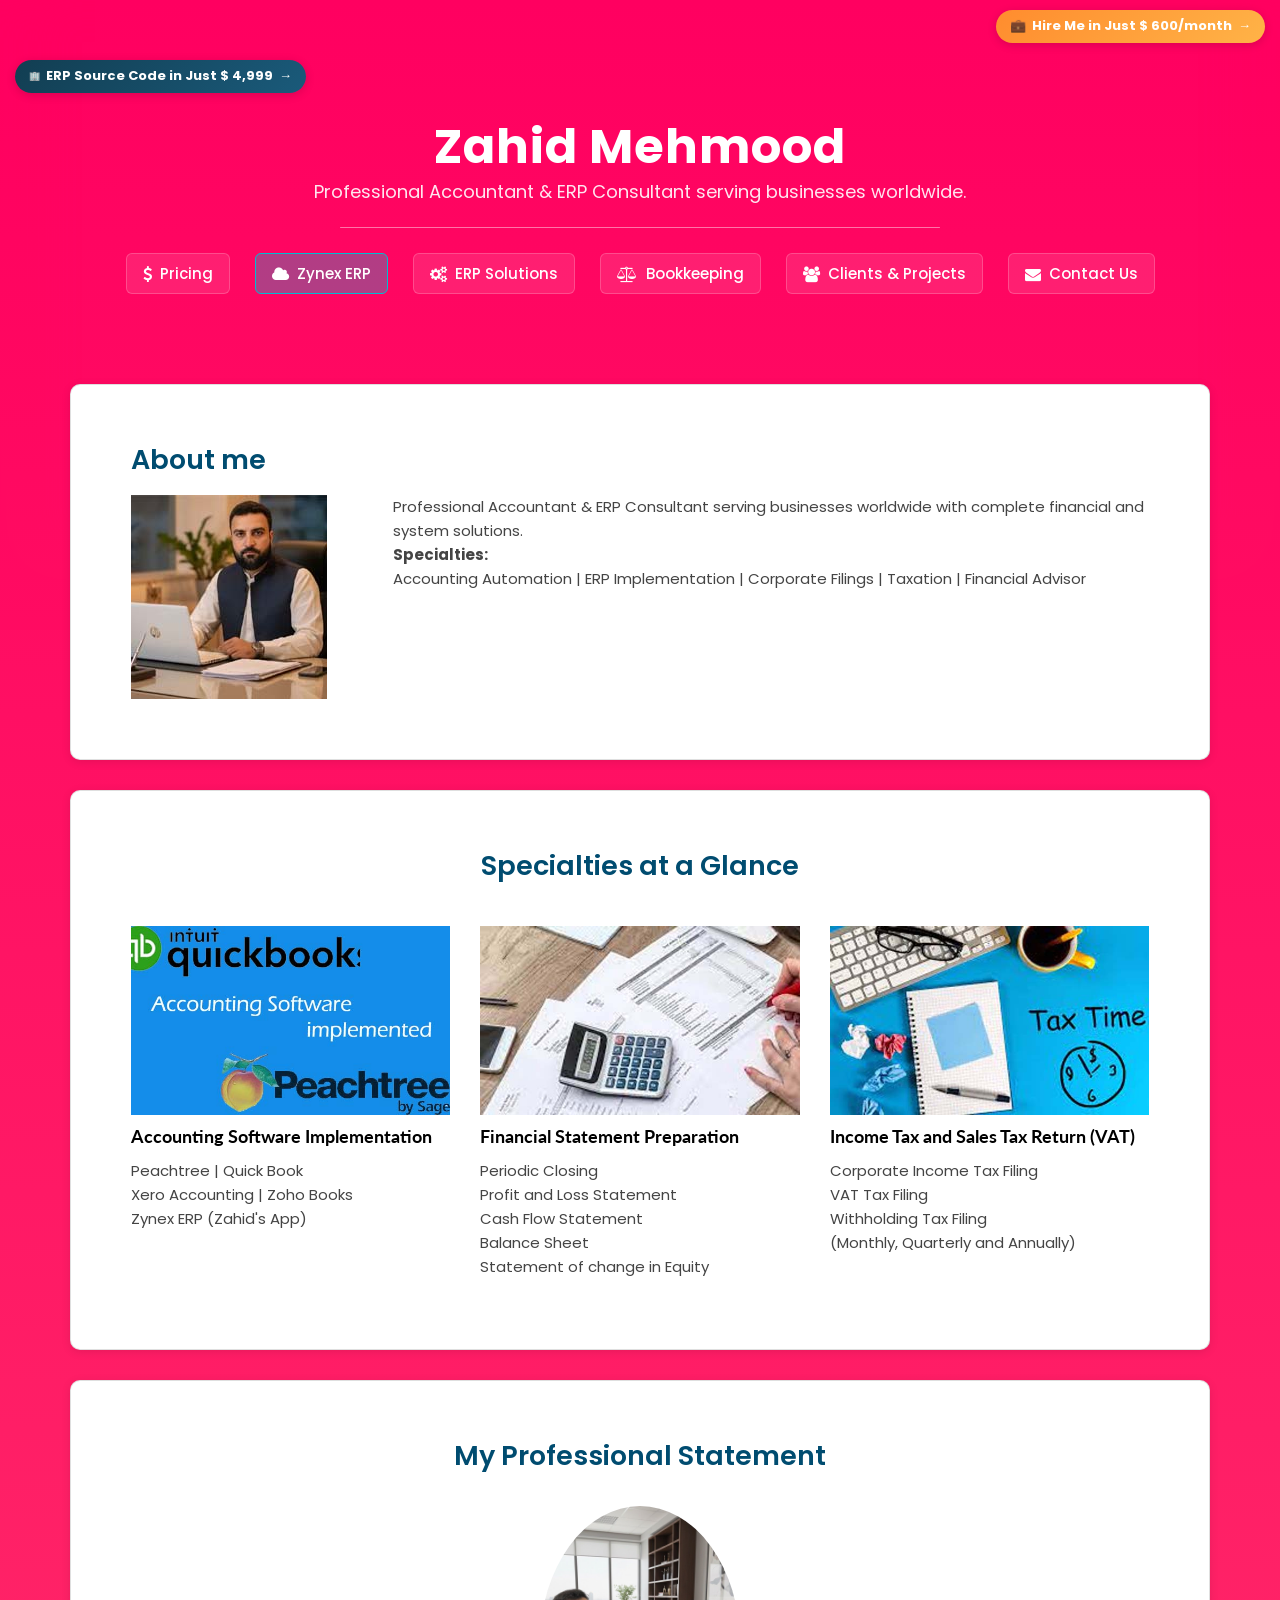
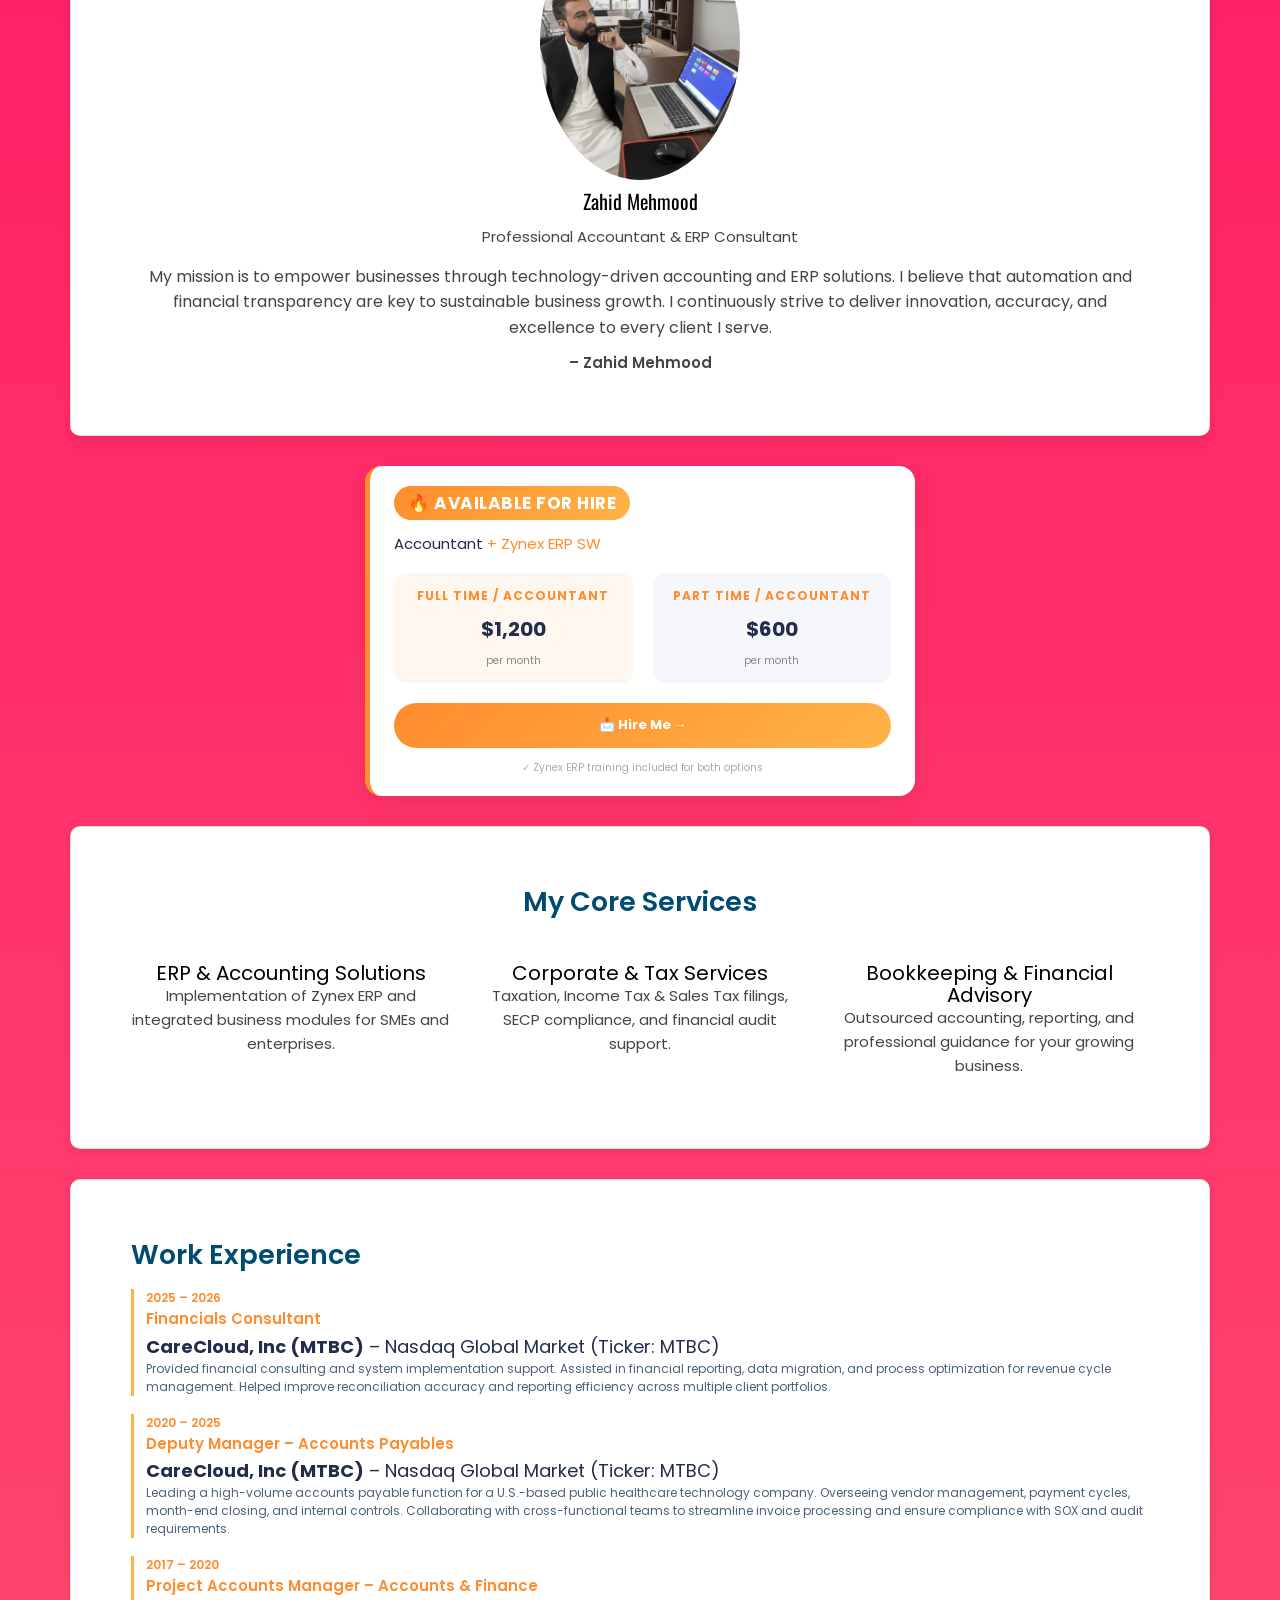
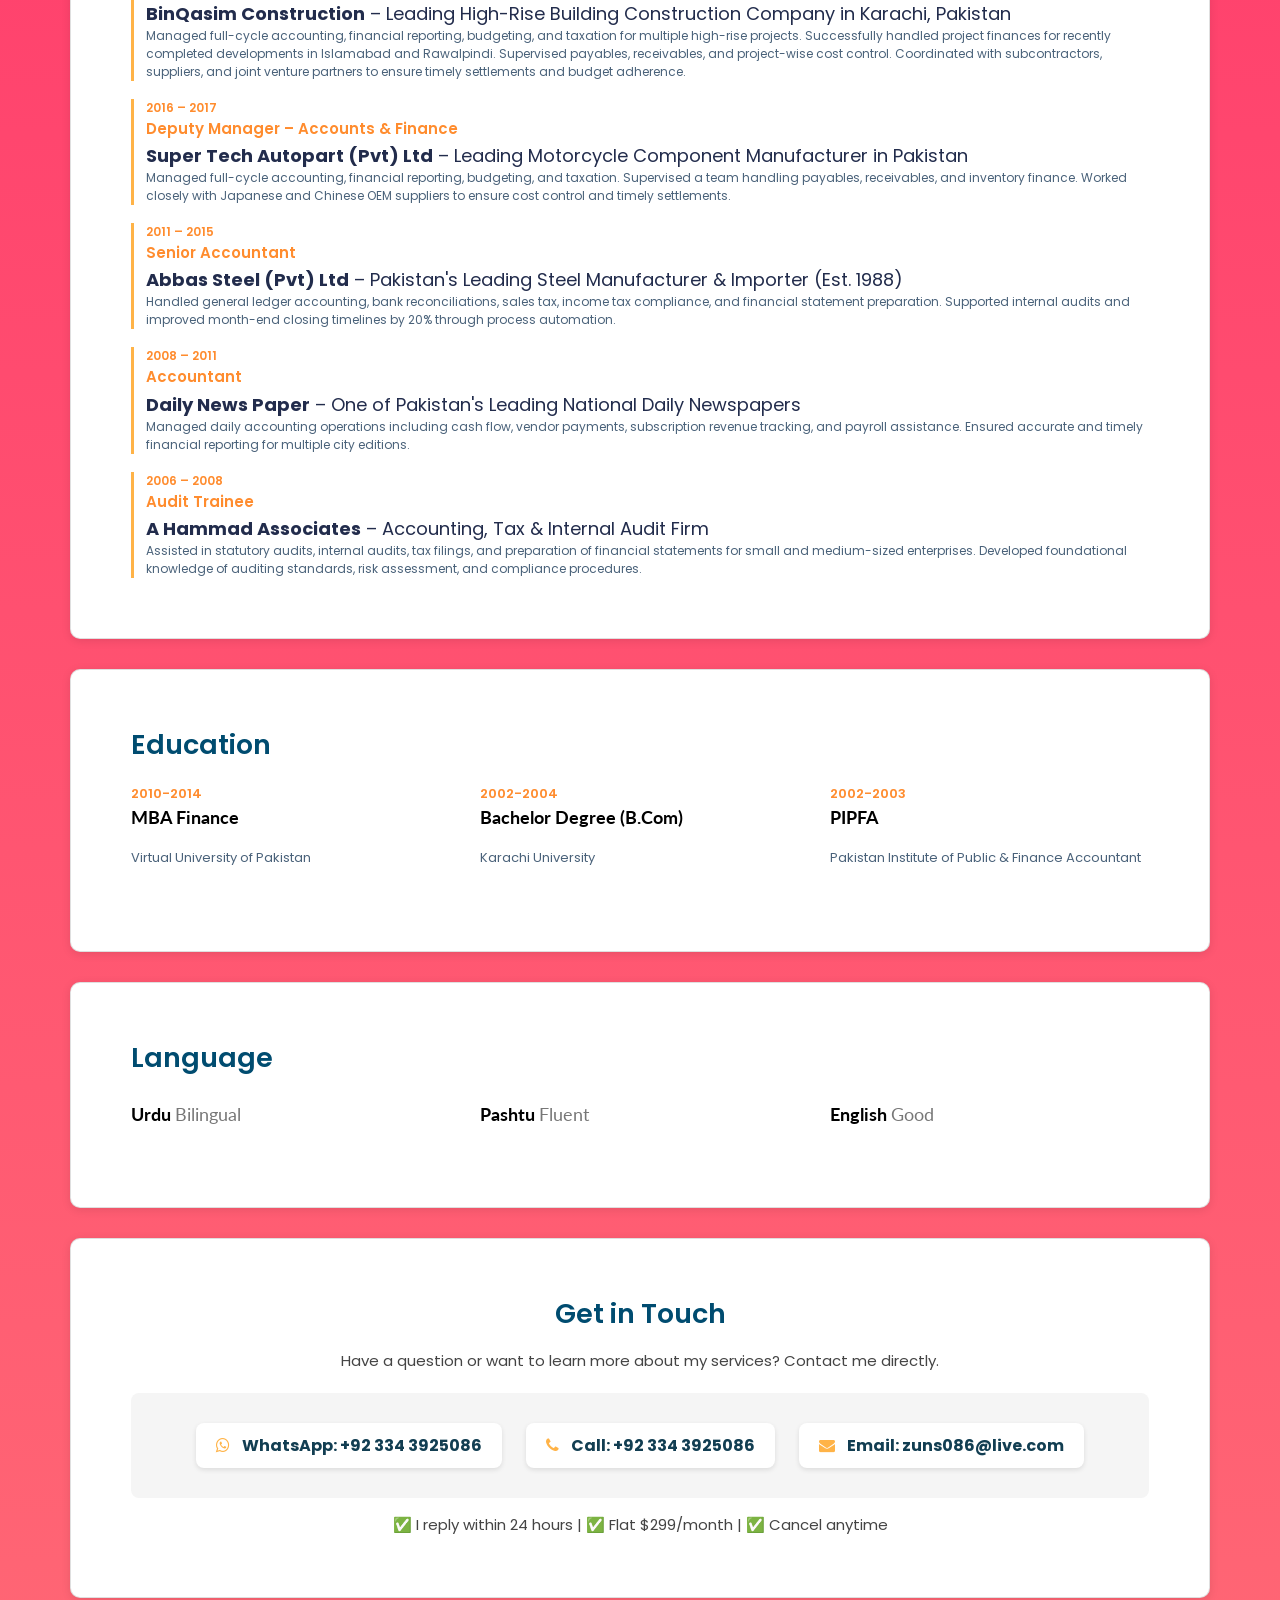
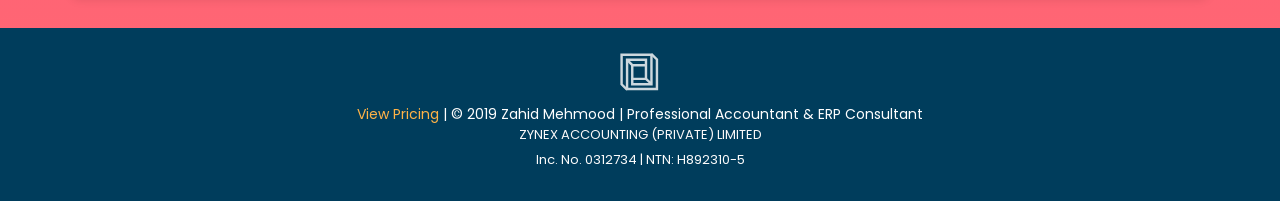
==== commit 3ea827ea: "ok ok" ====
--- a/index.html
+++ b/index.html
@@ -18,22 +18,7 @@
   
   <style>
     /* Original styles - kept exactly as they were */
-    .about-ceo-img {
-      max-width: 160px;
-      border-radius: 50%;
-      border: 4px solid #ffb347;
-      box-shadow: 0 10px 25px rgba(0,0,0,0.1);
-      margin-bottom: 1rem;
-      transition: transform 0.2s ease;
-    }
-    .about-ceo-img:hover {
-      transform: scale(1.02);
-    }
-    .team-photo {
-      max-width: 200px;
-      border-radius: 50%;
-      margin-top: 15px;
-    }
+   
     .work-experience {
       margin-bottom: 1.8rem;
       border-left: 3px solid #ffb347;
@@ -274,36 +259,7 @@
         </div>
       </div>
 
-      <!-- ================= OUR TEAM (MOVED UP - ORIGINAL CODE) ================= -->
-      <div class="card">
-        <div class="card-block">
-          <h2 class="text-center">Our Team</h2>
-          <p class="text-center">Meet the leadership behind Zynex Accounting (Pvt) Ltd</p><br>
-          <div class="row team-section">
-            <div class="col-md-3 text-center">
-              <img src="./assets/images/team/ceo.jpg" class="team-photo" alt="CEO">
-              <h4>Mr. Zahid Mehmood</h4>
-              <p class="team-role">Chief Executive Officer</p>
-            </div>
-            <div class="col-md-3 text-center">
-              <img src="./assets/images/team/finance.jpg" class="team-photo" alt="Finance Director">
-              <h4>Mr. Ahsanullah</h4>
-              <p class="team-role">Senior Director Finance</p>
-            </div>
-            <div class="col-md-3 text-center">
-              <img src="./assets/images/team/cto2.jpg" class="team-photo" alt="Sales & Marketing Manager">
-              <h4>Mr. Majid Amin</h4>
-              <p class="team-role">Chief Technology Officer (CTO)</p>
-            </div>
-            <div class="col-md-3 text-center">
-              <img src="./assets/images/team/erp.jpg" class="team-photo" alt="ERP Director">
-              <h4>Mr. Azher Siddique</h4>
-              <p class="team-role">Director Finance</p>
-            </div>
-          </div>
-        </div>
-      </div>
-
+    
       <!-- ================= SPECIALTIES AT A GLANCE (MOVED HERE - AFTER OUR TEAM) ================= -->
       <div class="card">
         <div class="card-block">
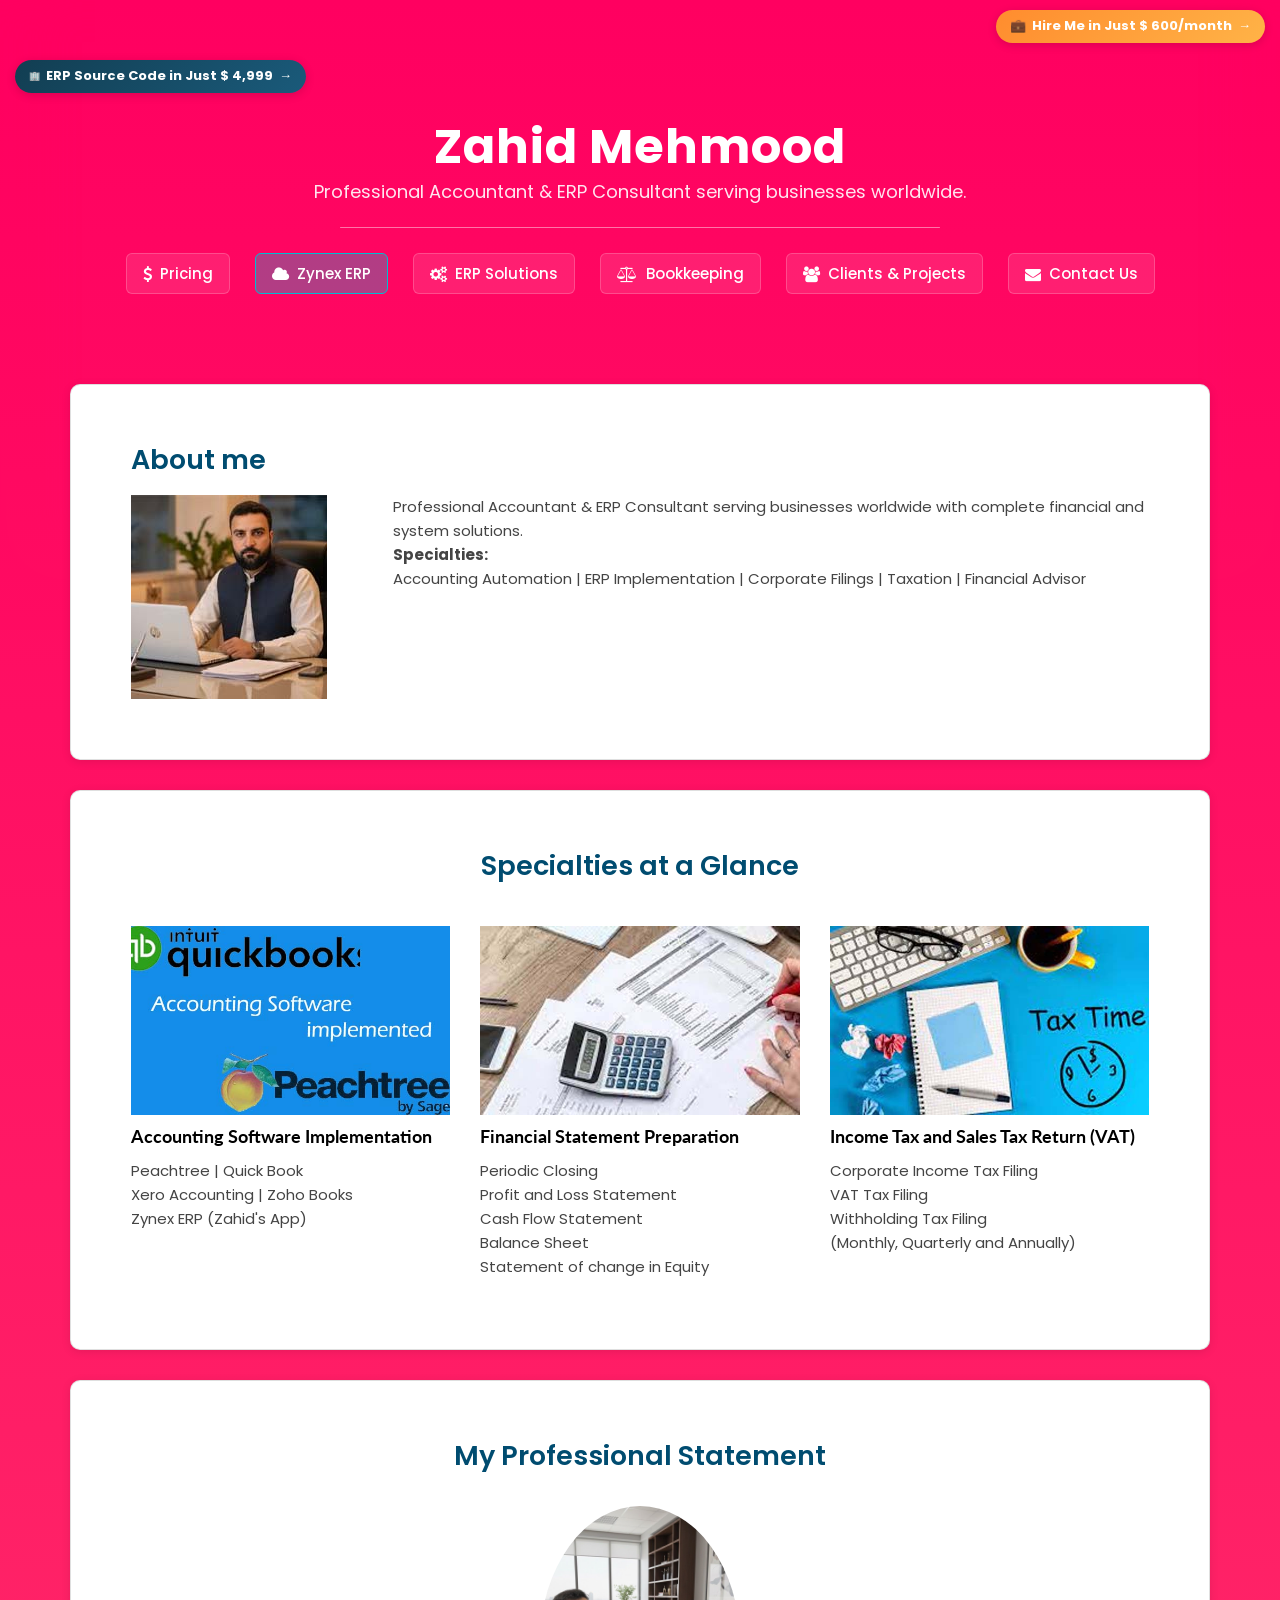
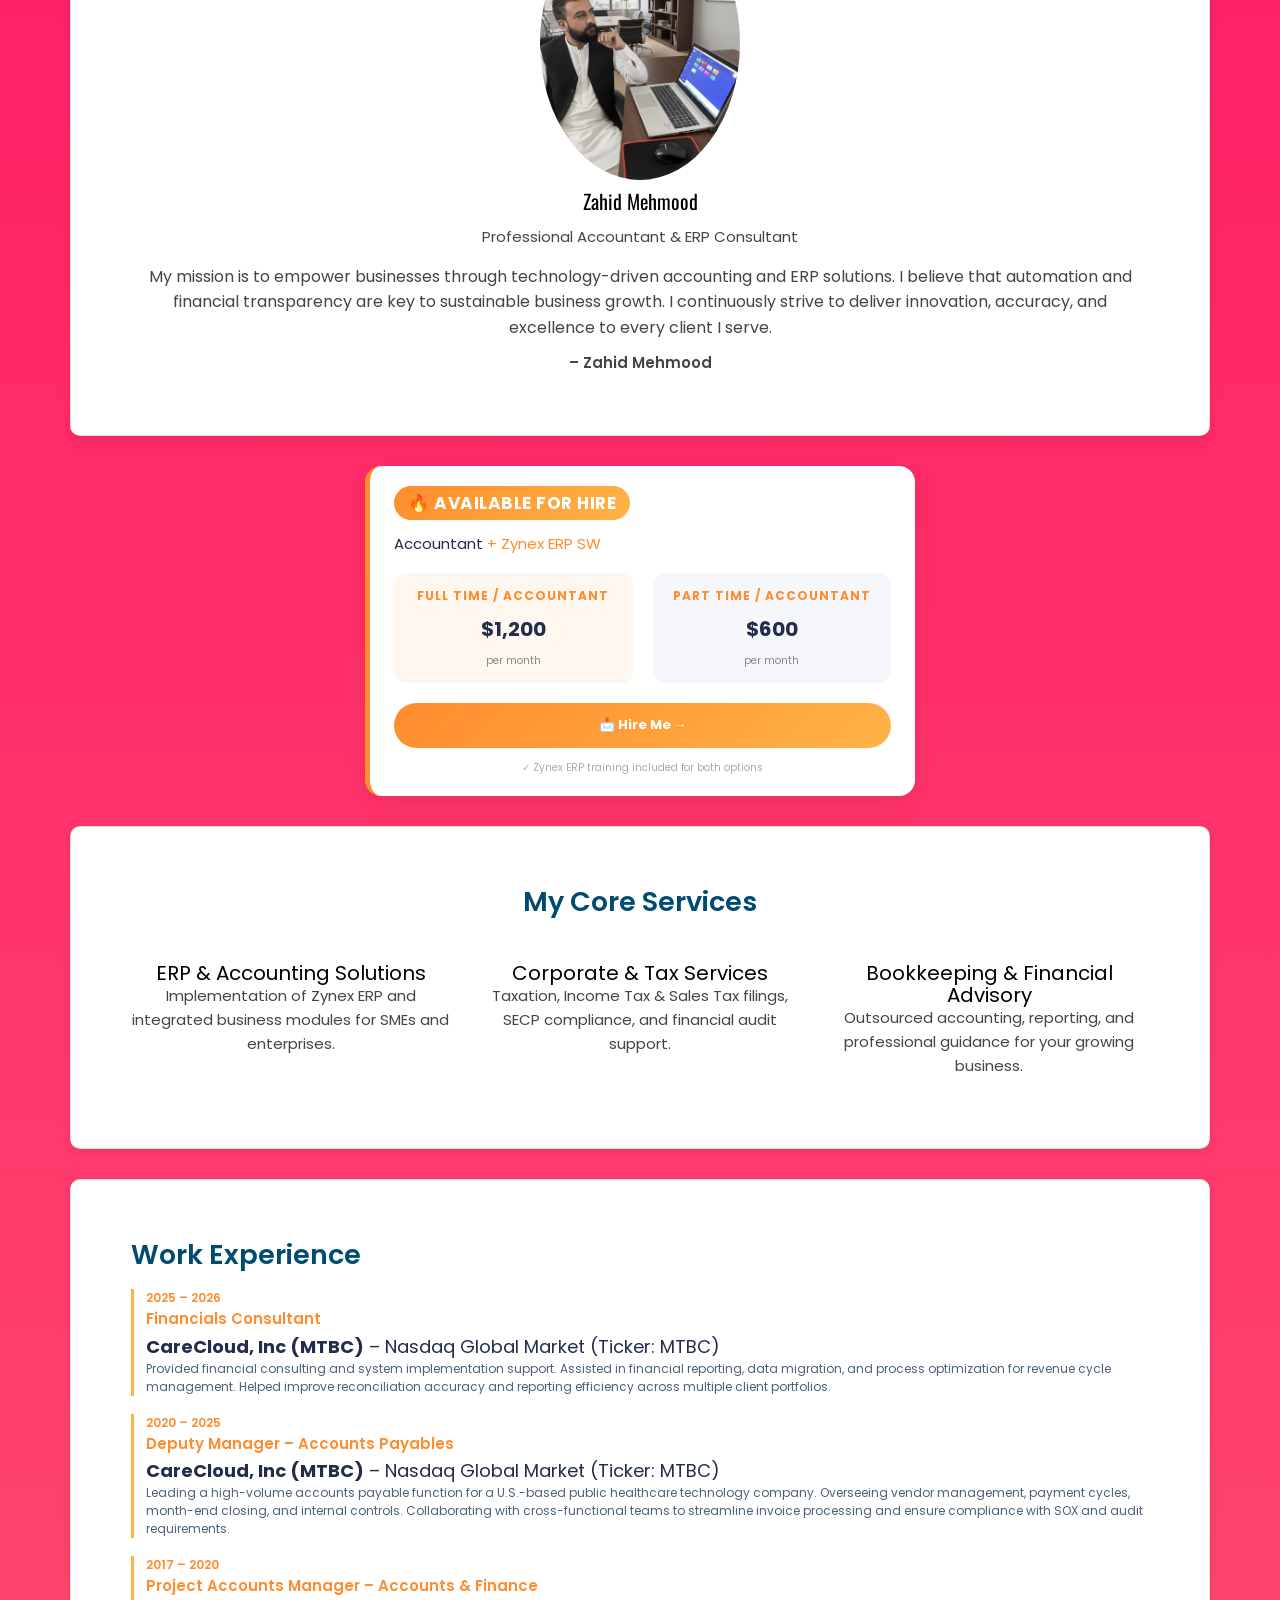
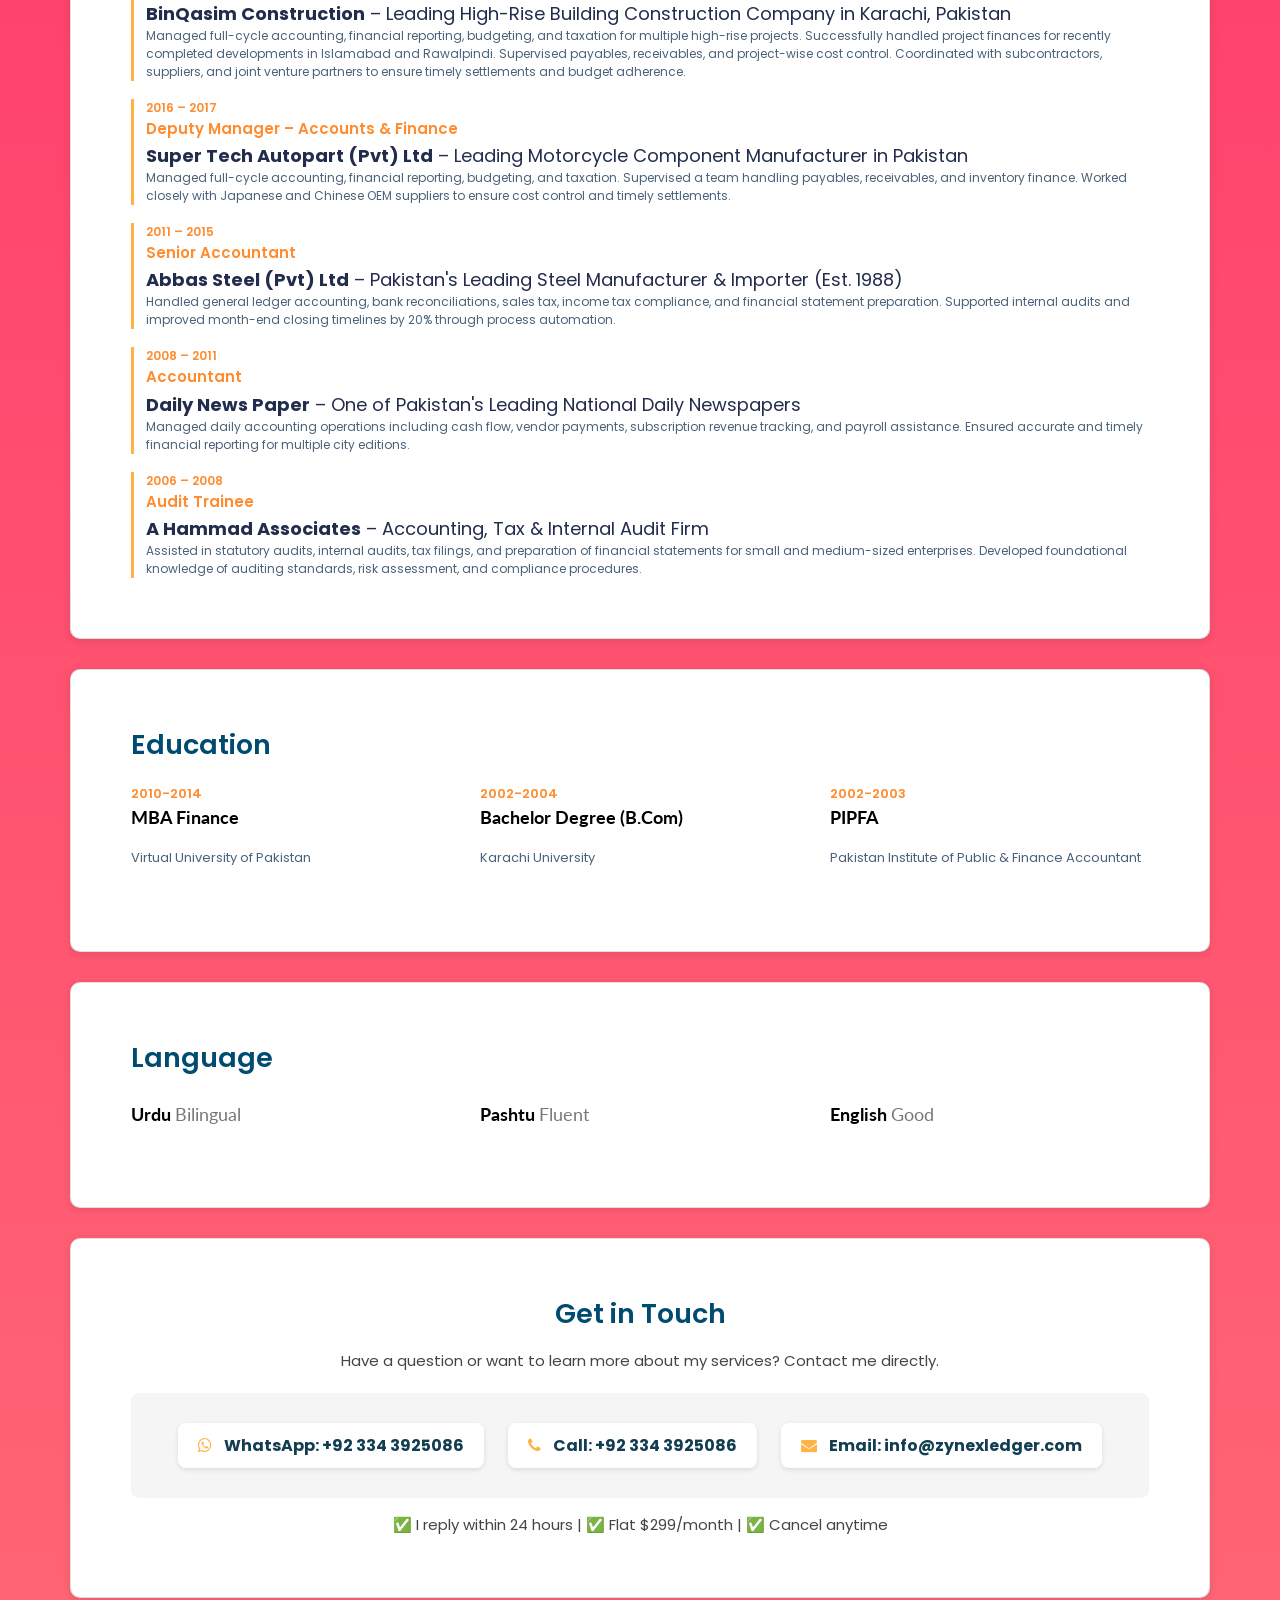
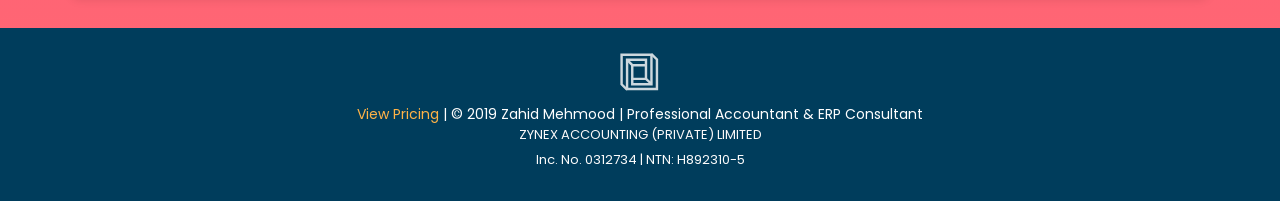
==== commit 7b3f0f0a: "Ok Ok" ====
--- a/index.html
+++ b/index.html
@@ -495,7 +495,7 @@
             </div>
             <div class="contact-method">
               <i class="fa fa-envelope"></i>
-              <a href="mailto:zuns086@live.com">Email: zuns086@live.com</a>
+              <a href="mailto:info@zynexledger.com">Email: info@zynexledger.com</a>
             </div>
           </div>
           
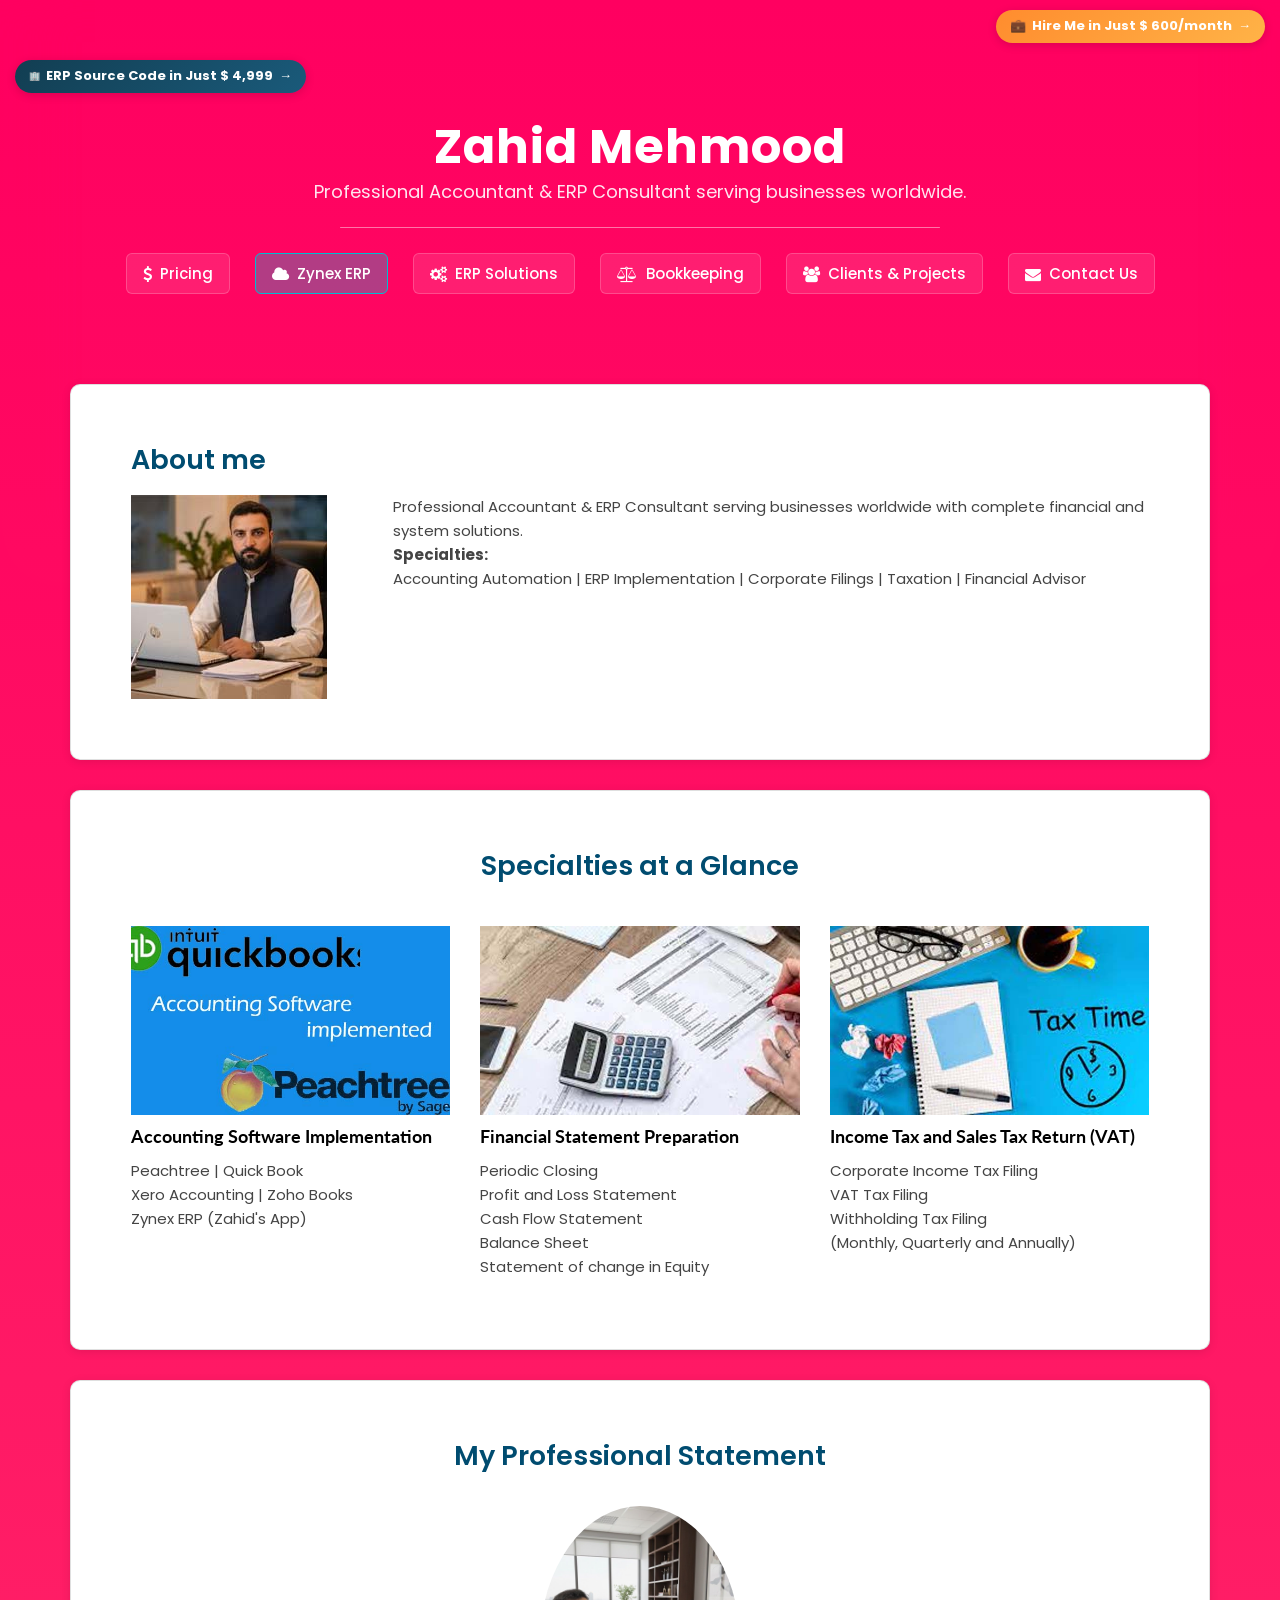
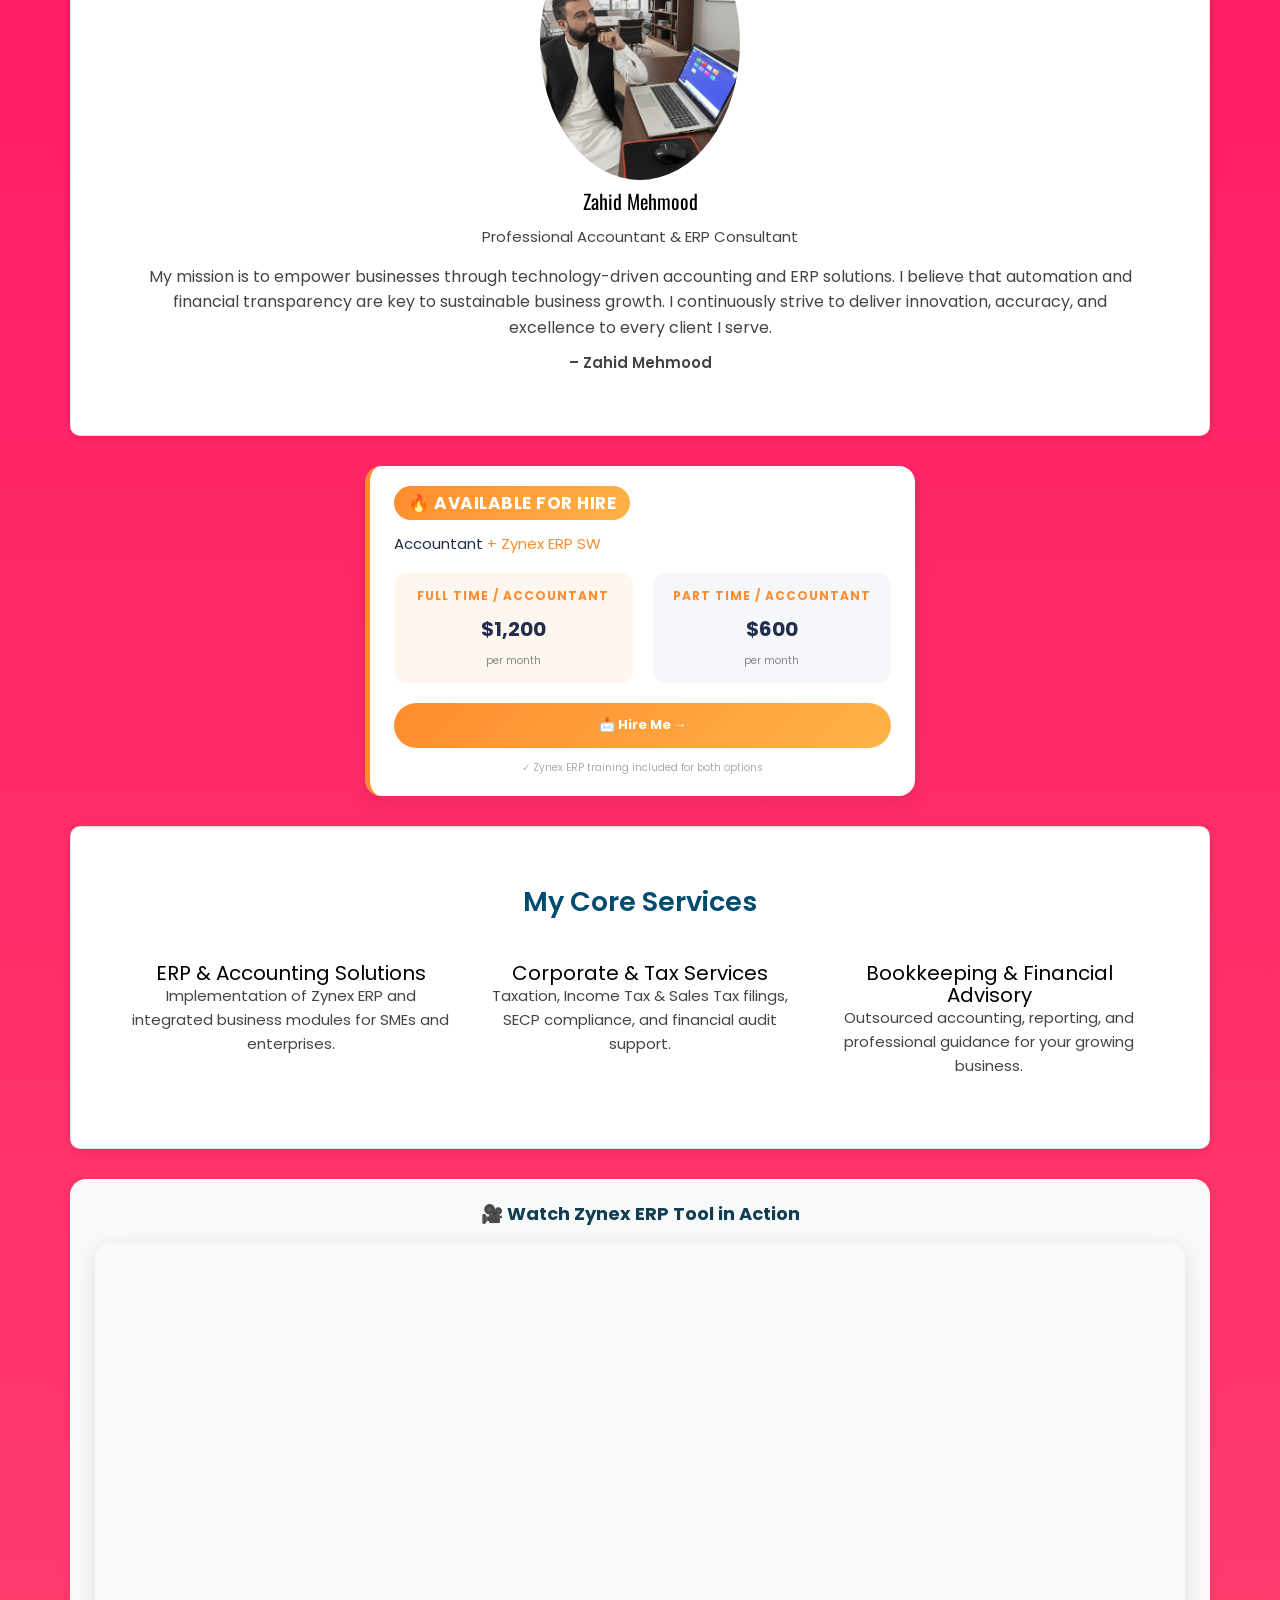
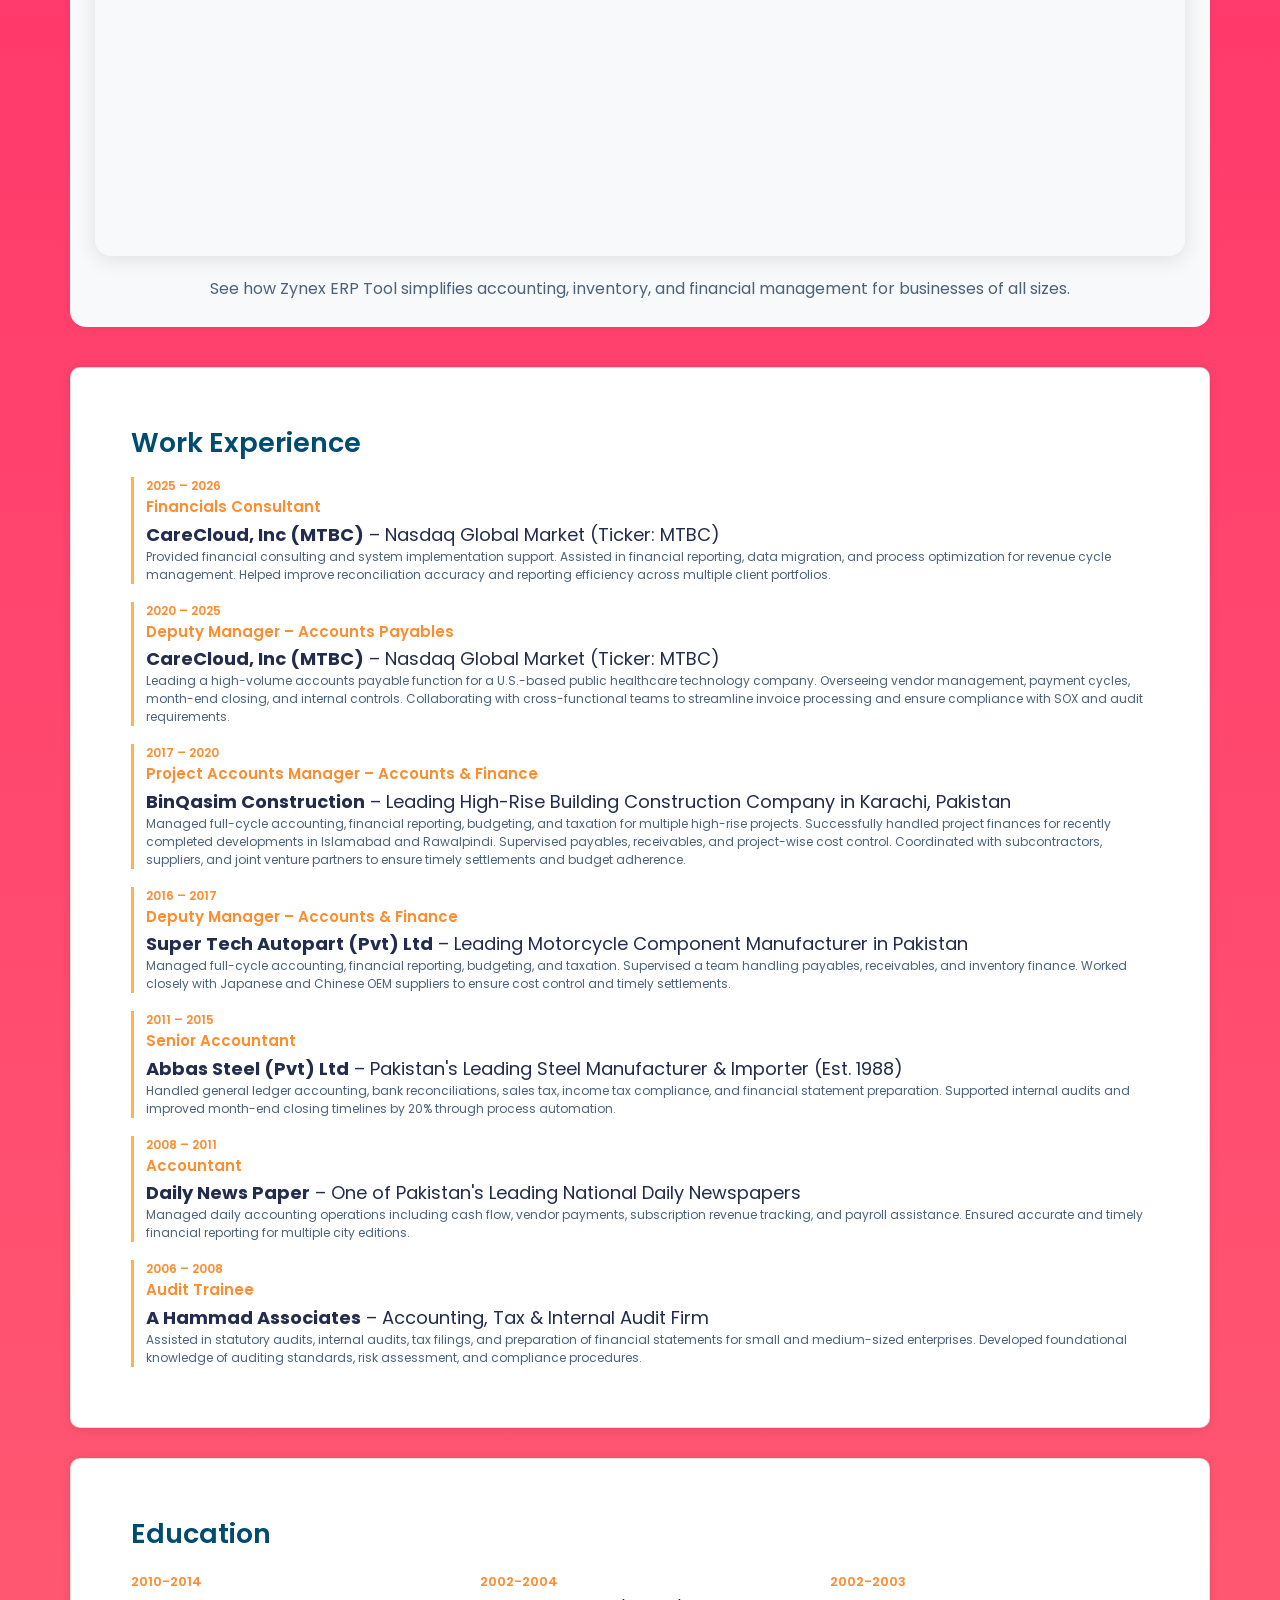
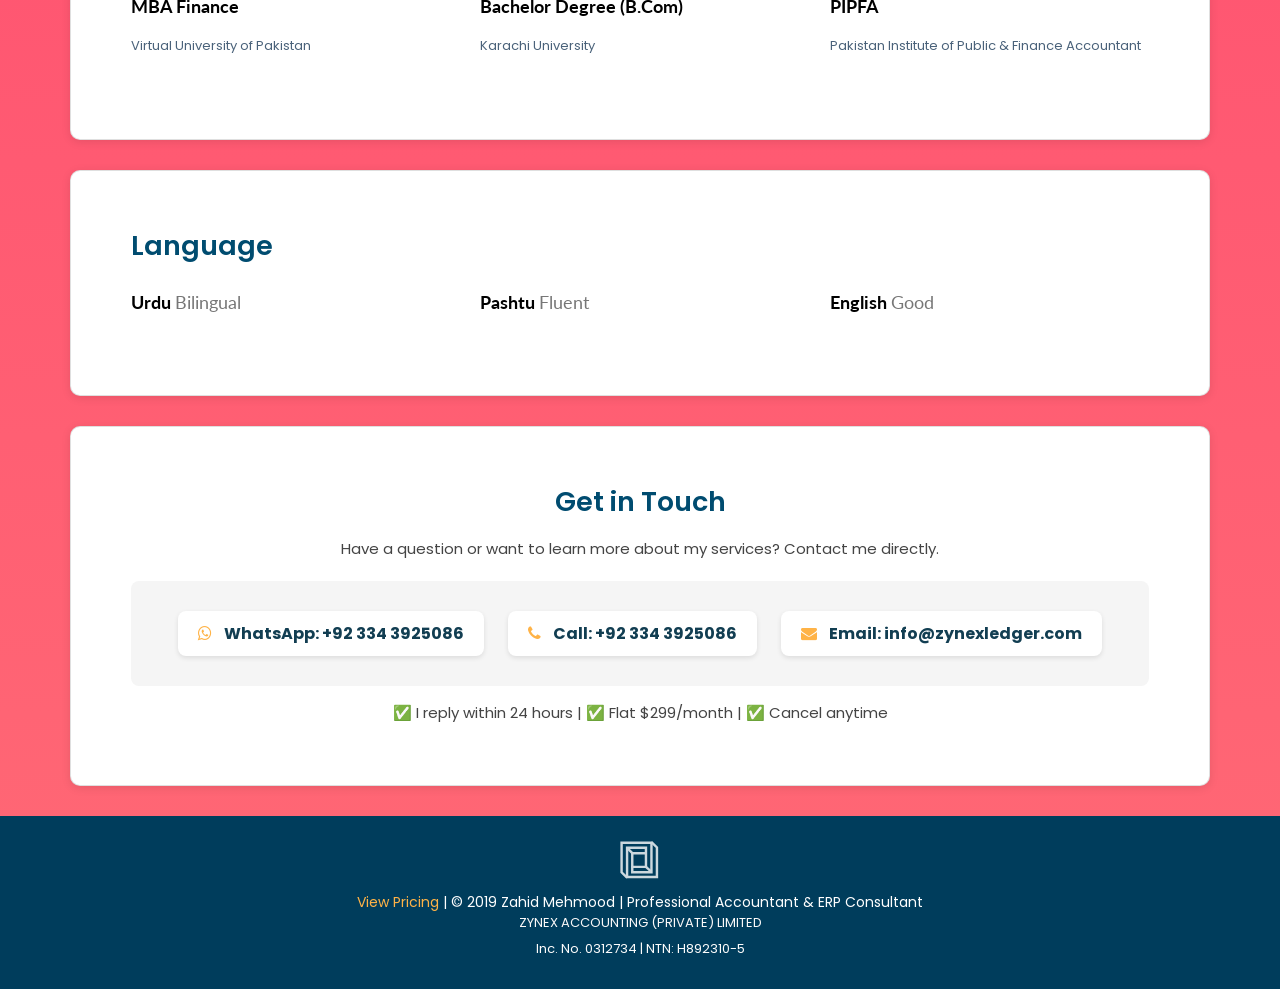
==== commit b87b21fc: "Ok Final Touch" ====
--- a/index.html
+++ b/index.html
@@ -18,7 +18,48 @@
   
   <style>
     /* Original styles - kept exactly as they were */
-   
+    .video-container {
+      position: relative;
+      padding-bottom: 56.25%; /* 16:9 Aspect Ratio */
+      height: 0;
+      overflow: hidden;
+      border-radius: 16px;
+      margin-top: 20px;
+      margin-bottom: 20px;
+      box-shadow: 0 4px 20px rgba(0,0,0,0.1);
+    }
+    
+    .video-container iframe {
+      position: absolute;
+      top: 0;
+      left: 0;
+      width: 100%;
+      height: 100%;
+      border: none;
+      border-radius: 16px;
+    }
+    
+    .video-card {
+      background: #f8f9fa;
+      border-radius: 16px;
+      padding: 25px;
+      margin: 30px 0 40px;
+      text-align: center;
+      box-shadow: 0 2px 10px rgba(0,0,0,0.05);
+    }
+    
+    .video-card h3 {
+      color: #123e52;
+      font-size: 1.6rem;
+      margin-bottom: 20px;
+      font-weight: 700;
+    }
+    
+    @media (min-width: 768px) {
+      .video-card h3 {
+        font-size: 1.8rem;
+      }
+    }
     .work-experience {
       margin-bottom: 1.8rem;
       border-left: 3px solid #ffb347;
@@ -368,7 +409,21 @@
           </div>
         </div>
       </div>
-
+      <!-- YOUTUBE VIDEO SECTION - CORRECTED EMBED LINK -->
+      <div class="video-card">
+        <h3>🎥 Watch Zynex ERP Tool in Action</h3>
+        <div class="video-container">
+          <iframe 
+            src="https://www.youtube.com/embed/FY6Dxw8n9Gw" 
+            title="Zynex ERP Tool Demo Video"
+            frameborder="0" 
+            allow="accelerometer; autoplay; clipboard-write; encrypted-media; gyroscope; picture-in-picture; web-share" 
+            referrerpolicy="strict-origin-when-cross-origin" 
+            allowfullscreen>
+          </iframe>
+        </div>
+        <p style="color: #4a627a; margin-top: 15px;">See how Zynex ERP Tool simplifies accounting, inventory, and financial management for businesses of all sizes.</p>
+      </div>
       <!-- ================= WORK EXPERIENCE (ORIGINAL) ================= -->
       <div class="card">
         <div class="card-block">
